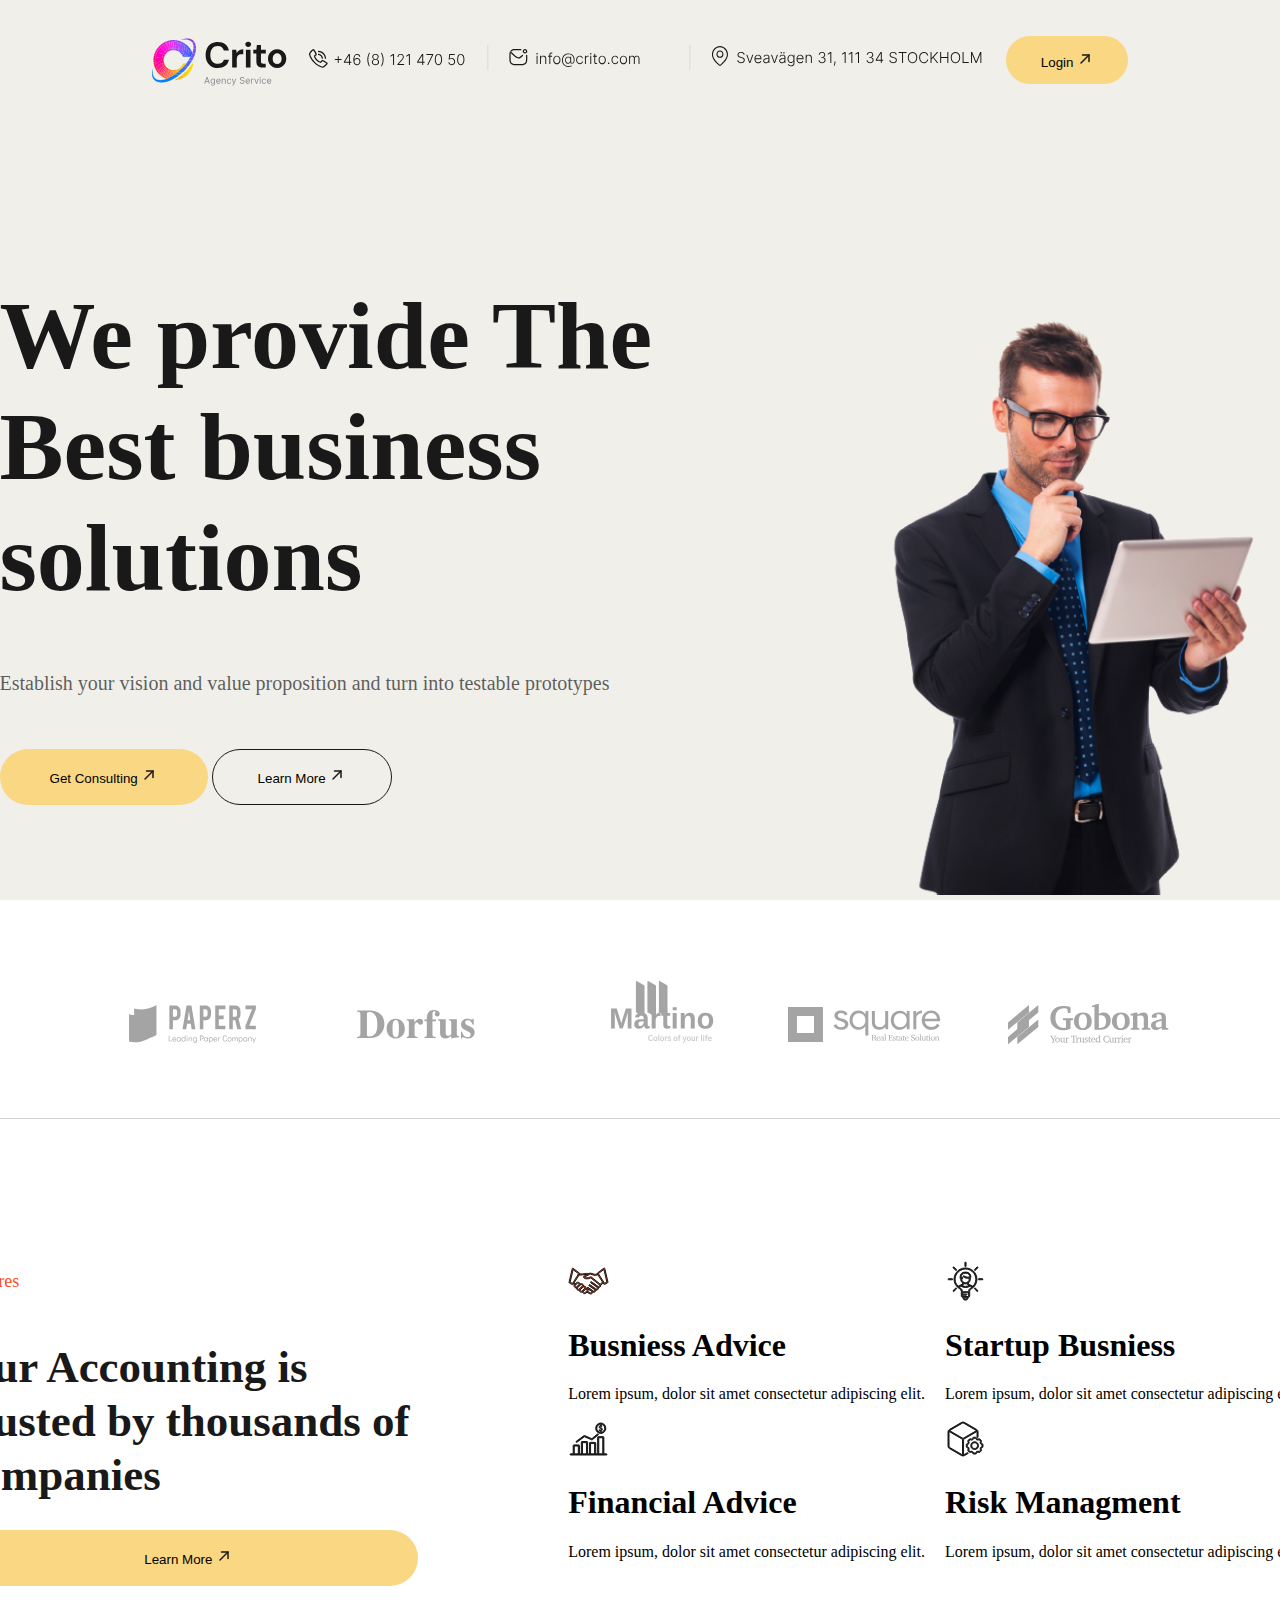
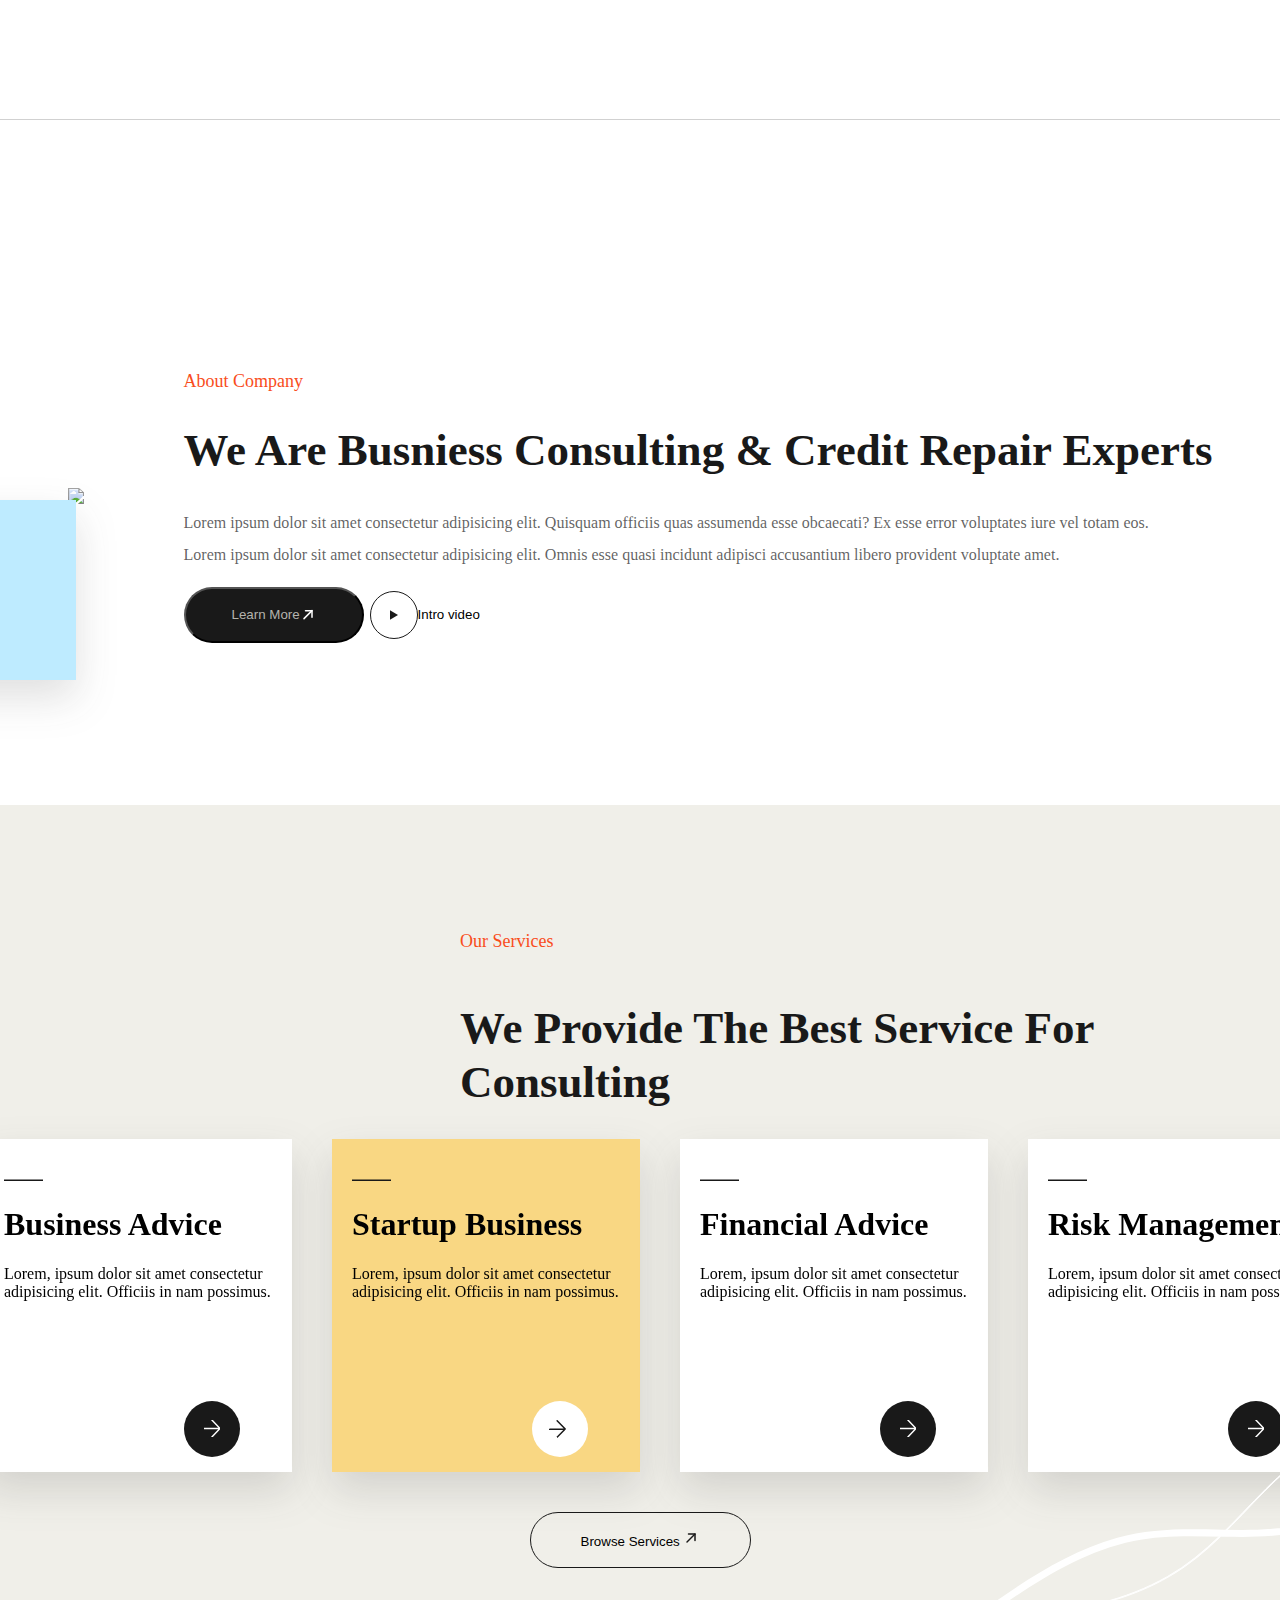
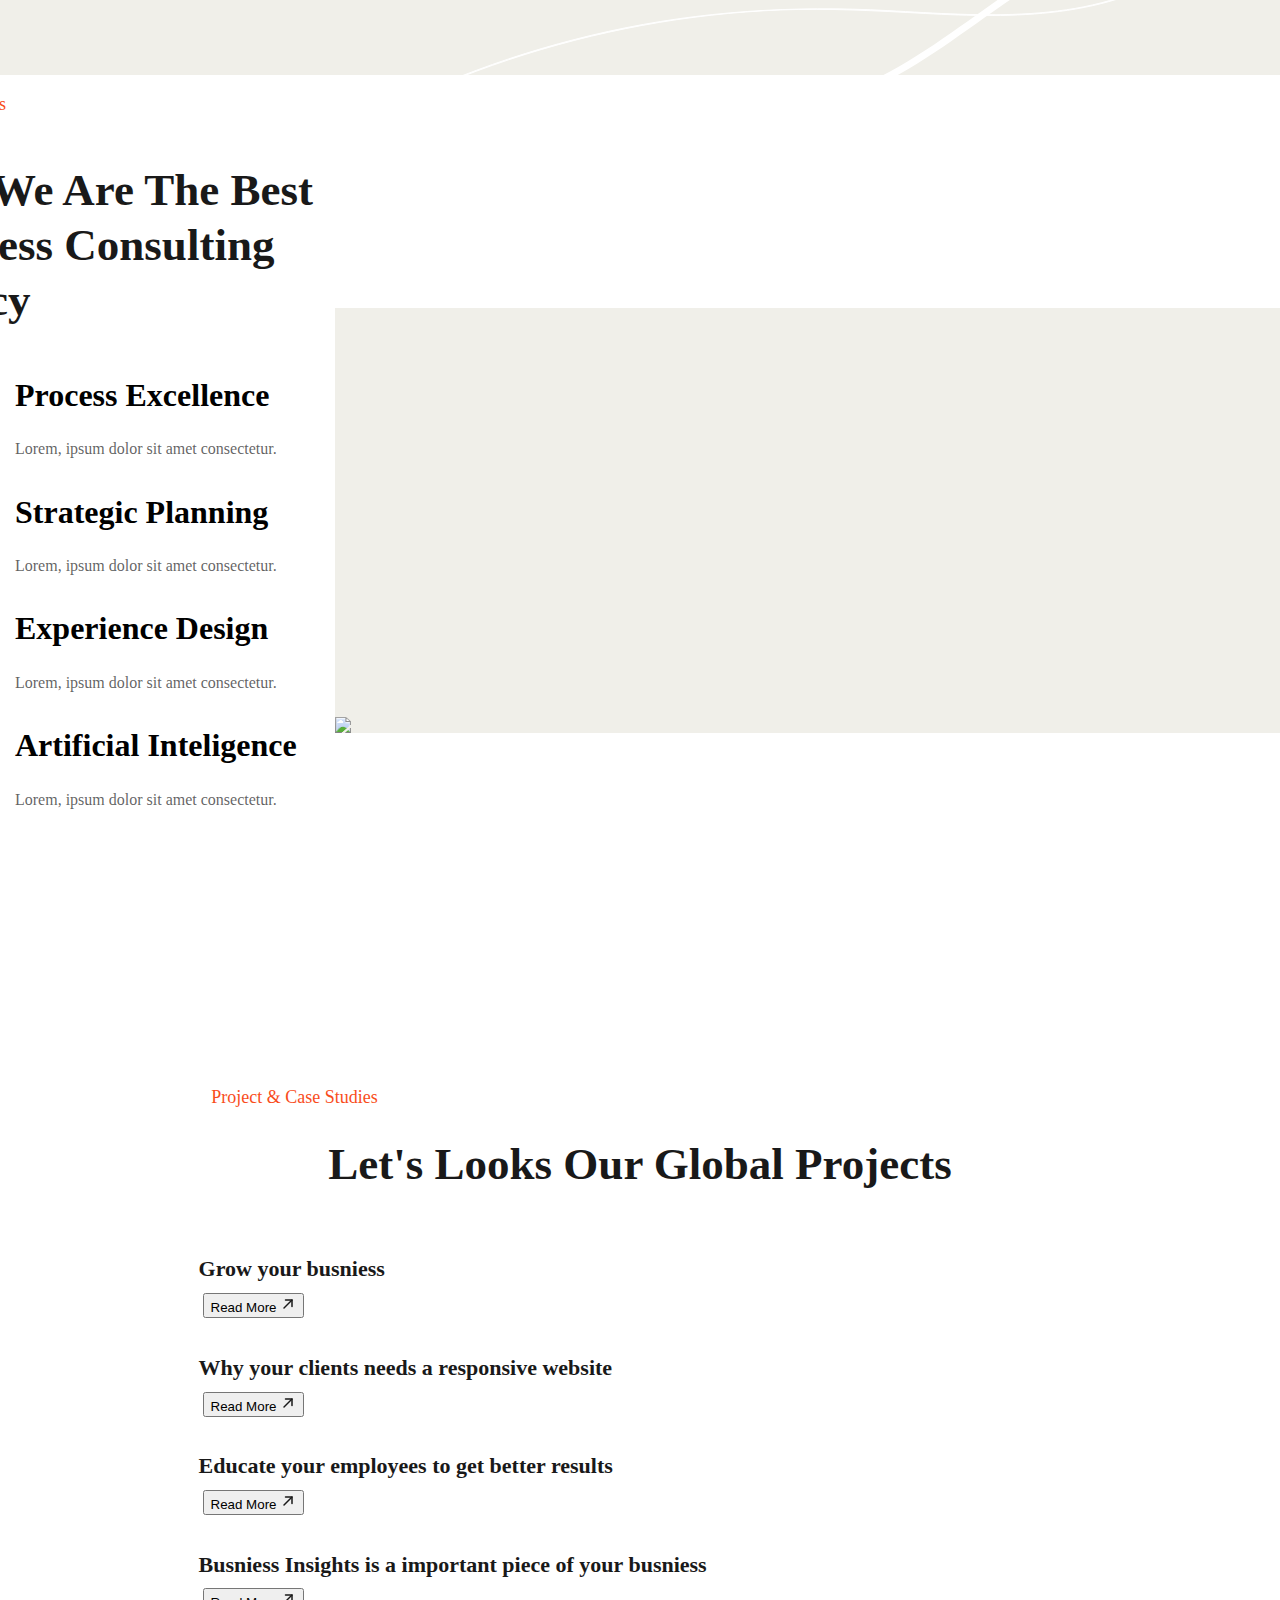
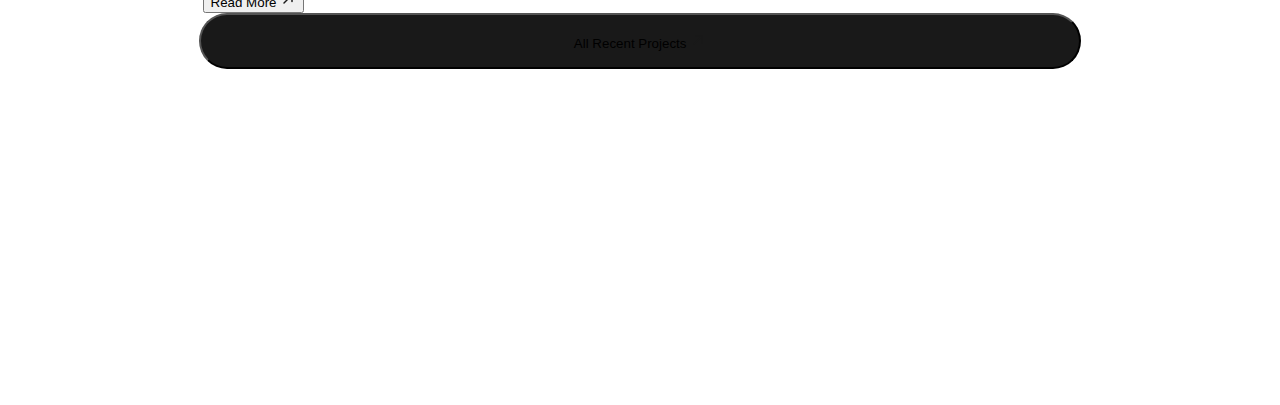
==== index.html @ 64a6938d "fixed the horrendus formation with Prettier" ====
<!DOCTYPE html>
<html lang="en">
  <head>
    <meta charset="UTF-8" />
    <meta name="viewport" content="width=device-width, initial-scale=1.0" />
    <link rel="stylesheet" href="styles.css" />
    <title>Home</title>
  </head>
  <body>
    <!-- This is section is the top of the page-->
    <div class="navbar">
      <img
        src="./assets/hero/LogoCrito.svg"
        alt="Crito logo"
        width="137"
        height="57"
      />
      <div class="contactInfo">
        <div class="contacts"><img src="assets/hero/Phone.svg" /></div>
        <div class="contacts"><img src="assets/hero/Email.svg" /></div>
        <div class="contacts"><img src="assets/hero/Location.svg" /></div>
      </div>
      <button class="loginButton">
        Login <img src="./assets/hero/ArrowUp Right.svg" />
      </button>
    </div>
    <div class="hero">
      <div class="heroContent">
        <div class="rightSide">
          <h1 class="heroSlogan">We provide The Best business solutions</h1>
          <p class="heroText">
            Establish your vision and value proposition and turn into testable
            prototypes
          </p>
          <div class="buttons">
            <button class="mainHeroButton">
              Get Consulting <img src="./assets/hero/ArrowUp Right.svg" />
            </button>
            <button class="secHeroButton">
              Learn More <img src="./assets/hero/ArrowUp Right.svg" />
            </button>
          </div>
        </div>
        <div class="heroImage">
          <img
            src="./assets/hero/Mantablet.svg"
            alt="Man reading a tablet"
            width="500"
            height="600"
          />
        </div>
      </div>
    </div>
    <div class="logos">
      <img src="./assets/logos/Paperz.svg" />
      <img src="./assets/logos/Dorfuslogo.svg" />
      <img src="./assets/logos/Martinologo.svg" />
      <img src="./assets/logos/squarelogo.svg" />
      <img src="./assets/logos/Gobonalogo.svg" />
    </div>

    <!-- Features -->

    <div class="features">
      <div class="featureLeft">
        <p class="featureSub">Features</p>
        <h1 class="featureTitle">
          Our Accounting is trusted by thousands of companies
        </h1>
        <button class="featureMainButton">
          Learn More <img src="./assets/hero/ArrowUp Right.svg" />
        </button>
      </div>
      <div class="featureRight">
        <div class="featureRightTop">
          <div class="feature">
            <img src="./assets/features/handshake.svg" />
            <h1 class="featuresTitle">Busniess Advice</h1>
            <p class="featuresSub">
              Lorem ipsum, dolor sit amet consectetur adipiscing elit.
            </p>
          </div>
          <div class="feature">
            <img src="./assets/features/idea.svg" />
            <h1 class="featuresTitle">Startup Busniess</h1>
            <p class="featuresSub">
              Lorem ipsum, dolor sit amet consectetur adipiscing elit.
            </p>
          </div>
        </div>
        <div class="featureRightBottom">
          <div class="feature">
            <img src="./assets/features/risingstock.svg" />
            <h1 class="featuresTitle">Financial Advice</h1>
            <p class="featuresSub">
              Lorem ipsum, dolor sit amet consectetur adipiscing elit.
            </p>
          </div>
          <div class="feature">
            <img src="./assets/features/boxgear.svg" />
            <h1 class="featuresTitle">Risk Managment</h1>
            <p class="featuresSub">
              Lorem ipsum, dolor sit amet consectetur adipiscing elit.
            </p>
          </div>
        </div>
      </div>
    </div>
    <div class="About">
      <div class="aboutLeft">
        <img class="ewElement" src="./assets/about/EWlementWhite.svg" />
        <img class="aboutImage" src="./assets/about/ceoImage.svg" />
        <div class="aboutImageText">
          <h1 class="aboutImageTitle">
            Samantha Brown,
            <p class="aboutImageFounder">Founder</p>
          </h1>
          <p class="aboutImageSub">
            "Lorem ipsum dolor sit amet consectetur adipisicing elit."
          </p>
        </div>
      </div>
      <div class="aboutRight">
        <div class="aboutRightTop">
          <p class="aboutSub">About Company</p>
          <h1 class="aboutTitle">
            We Are Busniess Consulting & Credit Repair Experts
          </h1>
          <p class="aboutText">
            Lorem ipsum dolor sit amet consectetur adipisicing elit. Quisquam
            officiis quas assumenda esse obcaecati? Ex esse error voluptates
            iure vel totam eos.
            <br />
            Lorem ipsum dolor sit amet consectetur adipisicing elit. Omnis esse
            quasi incidunt adipisci accusantium libero provident voluptate amet.
          </p>
        </div>
        <div class="aboutButtons">
          <button class="aboutPrimary">
            Learn More <img src="./assets/about/ArrowUpRightwhite.svg" />
          </button>
          <button class="aboutSec">
            <img src="./assets/about/Videoicon.svg" /> Intro video
          </button>
        </div>
      </div>
    </div>

    <div class="service">
      <div class="serviceText">
        <p class="serviceSubText">Our Services</p>
        <h1 class="serviceTitle">We Provide The Best Service For Consulting</h1>
      </div>
      <div class="serviceCards">
        <div class="servicesCardWhite">
          <img class="serviceCardLine" src="./assets/services/smallLine.svg" />
          <h1 class="serviceCardTitle">Business Advice</h1>
          <p class="serviceCardText">
            Lorem, ipsum dolor sit amet consectetur adipisicing elit. Officiis
            in nam possimus.
          </p>
          <button class="serviceCardButton">
            <img src="./assets/services/arrowCardWhite.svg" />
          </button>
        </div>
        <div class="servicesCardOrange">
          <img class="serviceCardLine" src="./assets/services/smallLine.svg" />
          <h1 class="serviceCardTitle">Startup Business</h1>
          <p class="serviceCardText">
            Lorem, ipsum dolor sit amet consectetur adipisicing elit. Officiis
            in nam possimus.
          </p>
          <button class="serviceCardButtonOrange">
            <img
              class="serviceCardArrow"
              src="./assets/services/arrowCard.svg"
            />
          </button>
        </div>
        <div class="servicesCardWhite">
          <img class="serviceCardLine" src="./assets/services/smallLine.svg" />
          <h1 class="serviceCardTitle">Financial Advice</h1>
          <p class="serviceCardText">
            Lorem, ipsum dolor sit amet consectetur adipisicing elit. Officiis
            in nam possimus.
          </p>
          <button class="serviceCardButton">
            <img src="./assets/services/arrowCardWhite.svg" />
          </button>
        </div>
        <div class="servicesCardWhite">
          <img class="serviceCardLine" src="./assets/services/smallLine.svg" />
          <h1 class="serviceCardTitle">Risk Management</h1>
          <p class="serviceCardText">
            Lorem, ipsum dolor sit amet consectetur adipisicing elit. Officiis
            in nam possimus.
          </p>
          <button class="serviceCardButton">
            <img src="./assets/services/arrowCardWhite.svg" />
          </button>
        </div>
      </div>
      <button class="serviceButton">
        Browse Services <img src="./assets/hero/ArrowUp Right.svg" />
      </button>
      <img
        class="elementServices"
        src="./assets/services/ElementServices.svg"
      />
    </div>

    <div class="Choose">
      <div class="chooseLeft">
        <div class="chooseText">
          <p class="chooseUsSub">Why Choose Us</p>
          <h1 class="chooseUsTitle">
            Why We Are The Best Busniess Consulting Agency
          </h1>
        </div>
        <div class="chooseReasons">
          <div class="reasons">
            <img src="./assets/chooseus/thumbsUp.svg" />
            <div class="reasonsText">
              <h1 class="reasonsTitle">Process Excellence</h1>
              <p class="reasonsSub">Lorem, ipsum dolor sit amet consectetur.</p>
            </div>
          </div>
          <div class="reasons">
            <img src="./assets/chooseus/pentagon.svg" />
            <div class="reasonsText">
              <h1 class="reasonsTitle">Strategic Planning</h1>
              <p class="reasonsSub">Lorem, ipsum dolor sit amet consectetur.</p>
            </div>
          </div>
          <div class="reasons">
            <img src="assets/chooseus/pen.svg" />
            <div class="reasonsText">
              <h1 class="reasonsTitle">Experience Design</h1>
              <p class="reasonsSub">Lorem, ipsum dolor sit amet consectetur.</p>
            </div>
          </div>
          <div class="reasons">
            <img src="./assets/chooseus/headAi.svg" />
            <div class="reasonsText">
              <h1 class="reasonsTitle">Artificial Inteligence</h1>
              <p class="reasonsSub">Lorem, ipsum dolor sit amet consectetur.</p>
            </div>
          </div>
        </div>
      </div>
      <div class="chooseRight">
        <img class="chooseImage" src="./assets/chooseus/chooseUSimage.svg" />
        <div class="behindImg"></div>
      </div>
    </div>
    <div class="Projects">
      <div class="projectsText">
        <p class="projectsSub">Project & Case Studies</p>
        <h1 class="projectsTitle">Let's Looks Our Global Projects</h1>
      </div>
      <div class="projectsCluster">
        <div class="Project">
          <img src="" />
          <h1 class="projectName">Grow your busniess</h1>
          <img src="" class="projectLine" />
          <button class="projectsButton">
            Read More <img src="./assets/hero/ArrowUp Right.svg" />
          </button>
        </div>
        <div class="Project">
          <img src="" />
          <h1 class="projectName">
            Why your clients needs a responsive website
          </h1>
          <img src="" class="projectLine" />
          <button class="projectsButton">
            Read More <img src="./assets/hero/ArrowUp Right.svg" />
          </button>
        </div>
        <div class="Project">
          <img src="" />
          <h1 class="projectName">
            Educate your employees to get better results
          </h1>
          <img src="" class="projectLine" />
          <button class="projectsButton">
            Read More <img src="./assets/hero/ArrowUp Right.svg" />
          </button>
        </div>
        <div class="Project">
          <img src="" />
          <h1 class="projectName">
            Busniess Insights is a important piece of your busniess
          </h1>
          <img src="" class="projectLine" />
          <button class="projectsButton">
            Read More <img src="./assets/hero/ArrowUp Right.svg" />
          </button>
        </div>
      </div>
      <button class="projectButton">
        All Recent Projects <img src="./assets/hero/ArrowUp Right.svg" />
      </button>
    </div>
  </body>
</html>
---- styles.css ----
body {
  margin: 0%;
  display: flex;
  flex-direction: column;
  justify-content: center;
  align-items: center;
}

.h1 {
  color: #191919;
}
.navbar {
  display: flex;
  width: 100%;
  height: 120px;
  background-color: #f0efe9;
  justify-content: center;
  align-items: center;
}

.contactInfo {
  display: flex;
  flex-direction: row;
}
.contacts {
  padding-left: 20px;
}

.hero {
  width: 100%;
  height: 780px;
  background-color: #f0efe9;
  display: flex;
  flex-direction: row;
  justify-content: center;
}

.heroContent {
  display: flex;
  flex-direction: row;
  justify-content: center;
}

.rightSide {
  display: flex;
  flex-direction: column;
  justify-content: center;
  padding-left: 50px;
}

.heroSlogan {
  width: 831px;
  height: 308px;
  font-family: "DM Sans";
  font-size: 96px;
  font-weight: bold;
  font-style: normal;
  text-align: left;
  color: #191919;
}

.heroText {
  width: 698px;
  height: 57px;
  font-family: "Inter";
  font-size: 20px;
  font-weight: normal;
  font-style: normal;
  text-align: left;
  color: rgba(25, 25, 25, 0.7);
}

.heroImage {
  margin-top: 175px;
}

.logos {
  display: flex;
  flex-direction: row;
  justify-content: center;
  width: 100%;
  height: 88px;
  margin-top: 80px;
}

.loginButton {
  width: 122px;
  height: 48px;
  border-color: transparent;
  border-radius: 40px;
  background: #f9d783;
}

.loginButton:hover {
  background-color: #ebc259;
  cursor: pointer;
}

.mainHeroButton {
  width: 208px;
  height: 56px;
  border-color: transparent;
  border-radius: 40px;
  background: #f9d783;
}

.mainHeroButton:hover {
  background-color: #d7b45b;
  cursor: pointer;
}

.secHeroButton {
  width: 180px;
  height: 56px;
  border-color: #191919;
  border-width: 1px;
  border-style: solid;
  border-radius: 40px;
  background: #f0efe9;
}

.secHeroButton:hover {
  background-color: #b4b3ad;
  cursor: pointer;
}

.features {
  display: flex;
  flex-direction: row;
  justify-content: center;
  width: 1520px;
  height: 600px;
  border-color: rgba(25, 25, 25, 0.2);
  border-width: 1.2000000476837158px;
  border-style: solid;
  border-radius: 2px;
  background: #ffffff;
  margin-top: 50px;
}

.feature {
  margin-right: 20px;
}

.featureSub {
  width: 90px;
  height: 21px;
  font-family: "Inter";
  font-size: 18px;
  font-weight: 500;
  line-height: 22px;
  font-style: normal;
  text-align: left;
  color: #f94d1c;
}

.featureTitle {
  width: 460px;
  height: 160px;
  font-family: "DM Sans";
  font-size: 45px;
  font-weight: bold;
  line-height: 54px;
  font-style: normal;
  text-align: left;
  color: #191919;
}

.featureMainButton {
  width: 460px;
  height: 56px;
  border-radius: 40px;
  border-color: transparent;
  background: #f9d783;
}

.featureMainButton:hover {
  background-color: #d7b45b;
  cursor: pointer;
}

.featureLeft {
  display: flex;
  flex-direction: column;
  justify-content: center;
}

.featureRight {
  display: flex;
  flex-direction: column;
  margin-left: 150px;
  justify-content: center;
}
.featureRightTop {
  display: flex;
  flex-direction: row;
}
.featureRightBottom {
  display: flex;
  flex-direction: row;
}

.About {
  display: flex;
  flex-direction: row;
  justify-content: center;
  align-items: center;
  margin-top: 70px;
  width: 1320px;
  height: 615px;
}

.aboutLeft {
  position: relative;
}

.ewElement {
  position: absolute;
  top: 7%;
  right: 60%;
}

.aboutImageText {
  display: flex;
  position: absolute;
  top: 60%;
  right: 45%;
  flex-direction: column;
  justify-content: center;
  align-items: center;
  position: absolute;
  width: 368px;
  height: 180px;
  filter: drop-shadow(0px 18px 20px rgba(44, 44, 44, 0.15));
  background: #beebff;
}

.aboutImageTitle {
  display: flex;
  flex-direction: row;
  align-items: center;
  width: 247px;
  height: 23px;
  font-family: "DM Sans";
  font-size: 20px;
  font-weight: bold;
  line-height: 30px;
  font-style: normal;
  text-align: left;
  color: #191919;
}

.aboutImageFounder {
  color: #f94d1c;
  margin-left: 10px;
  font-size: 16px;
}

.aboutImageSub {
  display: flex;
  justify-content: center;
  width: 327px;
  height: 47px;
  font-family: "Inter";
  font-size: 16px;
  font-weight: 500;
  line-height: 26px;
  font-style: italic;
  text-align: left;
  color: #191919;
}

.aboutRight {
  display: flex;
  flex-direction: column;
  margin-left: 100px;
}

.aboutSub {
  font-family: "Inter";
  font-size: 18px;
  font-weight: 500;
  line-height: 22px;
  font-style: normal;
  text-align: left;
  color: #f94d1c;
}

.aboutTitle {
  font-family: "DM Sans";
  font-size: 45px;
  font-weight: bold;
  line-height: 54px;
  font-style: normal;
  text-align: left;
  color: #191919;
}

.aboutText {
  font-family: "Inter";
  font-size: 16px;
  font-weight: normal;
  line-height: 32px;
  font-style: normal;
  text-align: left;
  color: rgba(25, 25, 25, 0.7);
}

.aboutButtons {
  display: flex;
  flex-direction: row;
  align-items: center;
}

.aboutPrimary {
  display: flex;
  flex-direction: row;
  align-items: center;
  justify-content: center;
  width: 180px;
  height: 56px;
  border-radius: 40px;
  background: #191919;
  color: #b4b3ad;
}

.aboutPrimary:hover {
  background-color: #232320;
  cursor: pointer;
}

.aboutSec {
  display: flex;
  align-items: center;
  width: 149px;
  height: 48px;
  background-color: transparent;
  border: transparent;
}

.aboutSec:hover {
  cursor: pointer;
}

.service {
  display: flex;
  flex-direction: column;
  align-items: center;
  justify-content: center;
  width: 100%;
  height: 870px;
  background: #f0efe9;
}

.serviceSubText {
  margin-left: 300px;
  font-family: "Inter";
  font-size: 18px;
  font-weight: 500;
  line-height: 22px;
  font-style: normal;
  text-align: left;
  color: #f94d1c;
}

.serviceTitle {
  display: flex;
  justify-self: center;
  margin-left: 300px;
  justify-content: flex-start;
  font-family: "DM Sans";
  font-size: 45px;
  font-weight: bold;
  line-height: 54px;
  font-style: normal;
  text-align: left;
  color: #191919;
}

.serviceText {
  display: flex;
  flex-direction: column;
  width: 75%;
}

.serviceCards {
  display: flex;
  flex-direction: row;
  justify-content: center;
  align-items: center;
}
.servicesCardWhite {
  width: 308px;
  height: 333px;
  background: #ffffff;
  margin-left: 40px;
  filter: drop-shadow(0px 18px 20px rgba(44, 44, 44, 0.15));
}

.servicesCardOrange {
  width: 308px;
  height: 333px;
  background: #f9d783;
  margin-left: 40px;
  filter: drop-shadow(0px 18px 20px rgba(44, 44, 44, 0.15));
}
.serviceCardLine {
  margin-top: 40px;
  margin-left: 20px;
}
.serviceCardTitle {
  margin-left: 20px;
}
.serviceCardText {
  margin-left: 20px;
}

.serviceCardButton {
  display: flex;
  align-items: center;
  justify-content: center;
  align-self: flex-end;
  margin-top: 100px;
  margin-left: 200px;
  width: 56px;
  height: 56px;
  border-color: transparent;
  border-radius: 40px;
  background: #191919;
}
.serviceCardButtonOrange {
  display: flex;
  align-items: center;
  justify-content: center;
  margin-top: 100px;
  margin-left: 200px;
  width: 56px;
  height: 56px;
  border-color: transparent;
  border-radius: 40px;
  background: #ffffff;
}
.serviceButton {
  width: 221px;
  height: 56px;
  border-color: #191919;
  border-width: 1px;
  border-style: solid;
  border-radius: 40px;
  margin-top: 40px;
  background: #f0efe9;
}

.serviceButton:hover {
  background-color: #b4b3ad;
  cursor: pointer;
}

.elementServices {
  position: absolute;
  display: flex;
  margin-top: 660px;
  align-self: flex-end;
}
.serviceCardArrow {
  transform: rotate(30deg);
}

.Choose {
  display: flex;
  flex-direction: row;
  flex-grow: 1;
  justify-content: center;
}
.chooseLeft {
  display: flex;
  flex-grow: 1;
  flex-direction: column;
  align-items: flex-end;
}
.chooseText {
  display: flex;
  flex-direction: column;
  width: auto;
}
.chooseUsSub {
  width: 143px;
  height: 22px;

  font-family: "Inter";
  font-size: 18px;
  font-weight: 500;
  line-height: 22px;
  font-style: normal;
  text-align: left;
  color: #f94d1c;
}
.chooseUsTitle {
  width: 447px;
  height: 162px;
  font-family: "DM Sans";
  font-size: 45px;
  font-weight: bold;
  line-height: 55px;
  font-style: normal;
  text-align: left;
  color: #191919;
}
.chooseReasons {
  width: 420px;
  height: 377.8px;
}
.reasons {
  display: flex;
}
.reasonsText {
  margin-left: 40px;
}
.reasonsTilte {
  width: 336px;
  height: 30px;
  font-family: "DM Sans";
  font-size: 22px;
  font-weight: bold;
  line-height: 33px;
  font-style: normal;
  text-align: left;
  color: #191919;
}
.reasonsSub {
  width: 336px;
  height: 21px;
  font-family: "Inter";
  font-size: 16px;
  font-weight: normal;
  line-height: 28px;
  font-style: normal;
  text-align: left;
  color: rgba(25, 25, 25, 0.7);
}

.chooseRight {
  display: flex;
  flex-grow: 1;
  align-items: flex-end;
}

.chooseImage {
  position: absolute;
}

.behindImg {
  width: 1057px;
  height: 425px;
  background: #f0efe9;
}

.Projects{
  display: flex;
  flex-direction: column;
  height: 1271.6px;
  justify-content: center;
}

.projectsText{


}

.projectsSub{
  width: 192px;
height: 21px;


font-family: "Inter";
font-size: 18px;
font-weight: 500;
line-height: 22px;
font-style: normal;
text-align: center;
color: #f94d1c;

}

.projectsTitle{
  width: 882.9px;
height: 52px;


font-family: "DM Sans";
font-size: 45px;
font-weight: bold;
line-height: 55px;
font-style: normal;
text-align: center;
color: #191919;

}

.projectsCluster{
  

}
.Project{

}

.projectName{
  width: 645px;
height: 26px;


font-family: "DM Sans";
font-size: 22px;
font-weight: bold;
line-height: 33px;
font-style: normal;
text-align: left;
color: #191919;

}

.projectLine{

}
.projectsButton{

}

.projectButton{
height: 56px;
border-radius: 40px;
background: #191919
}
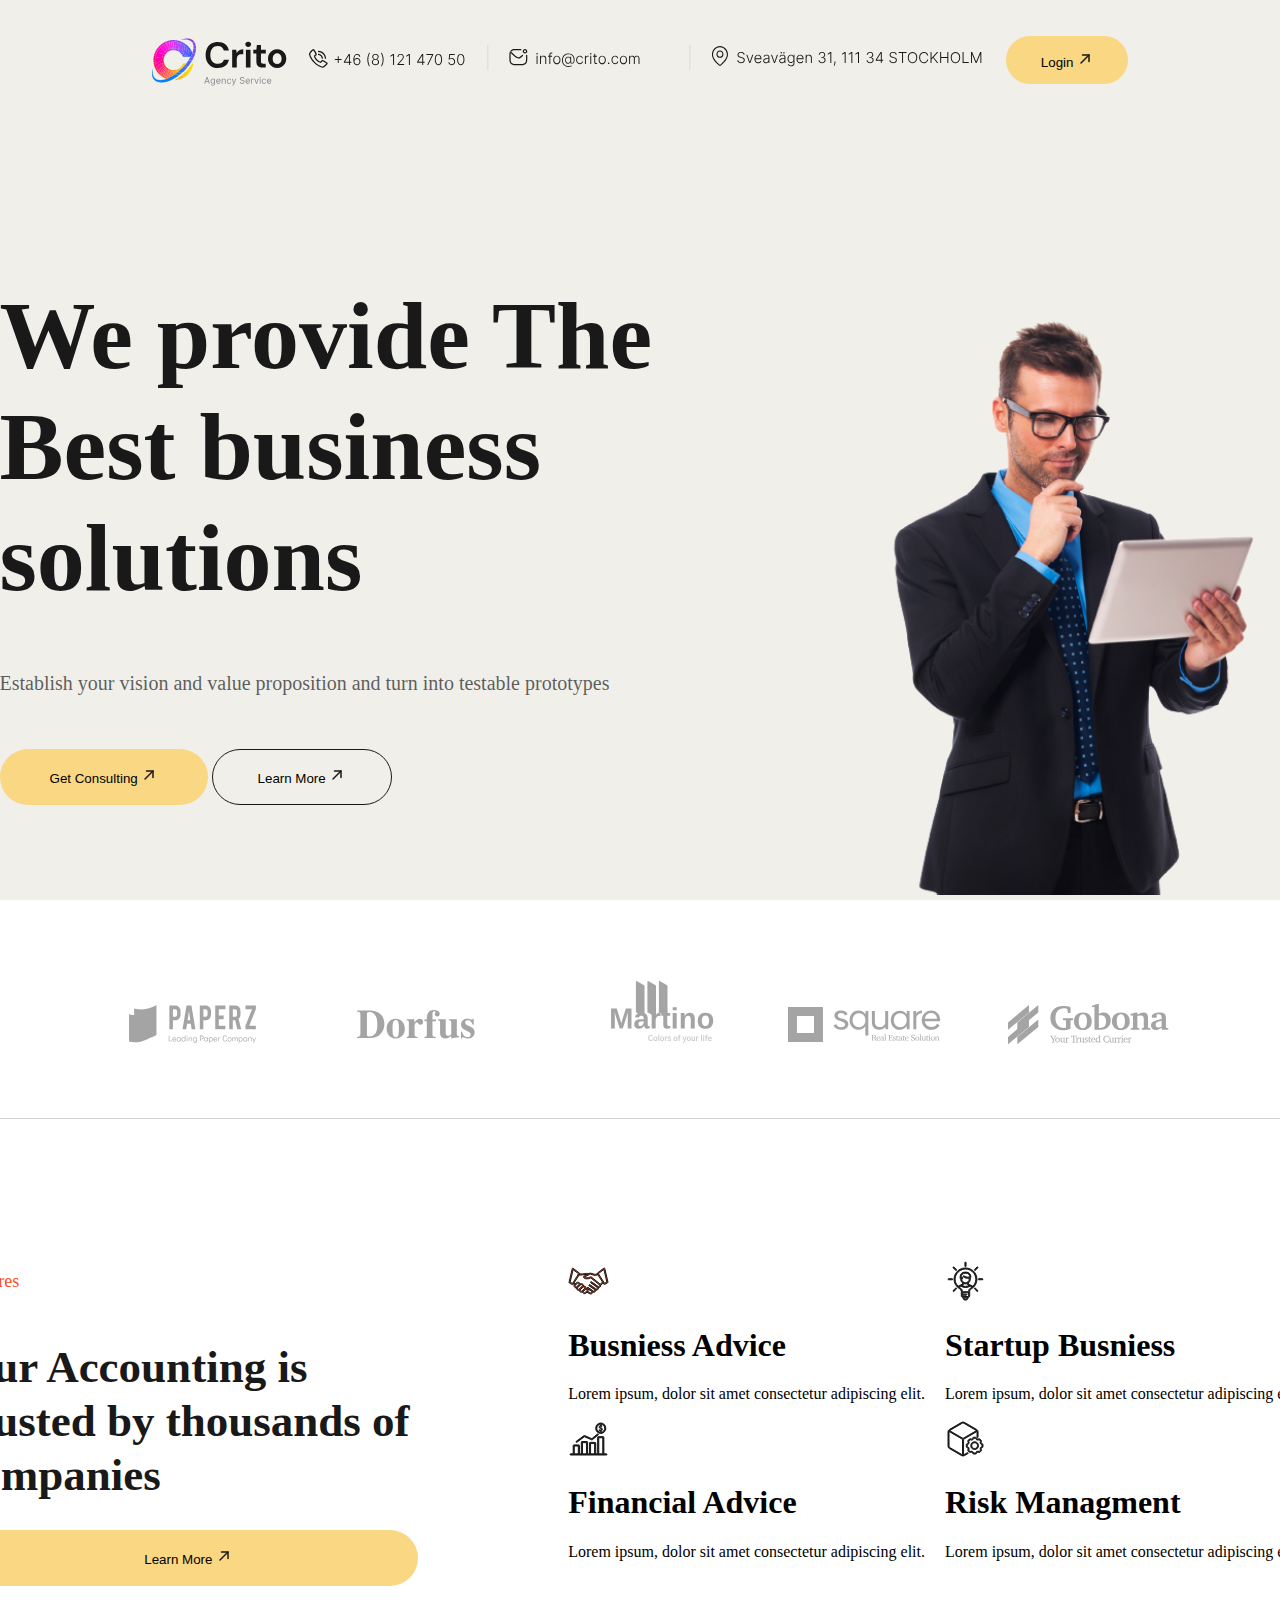
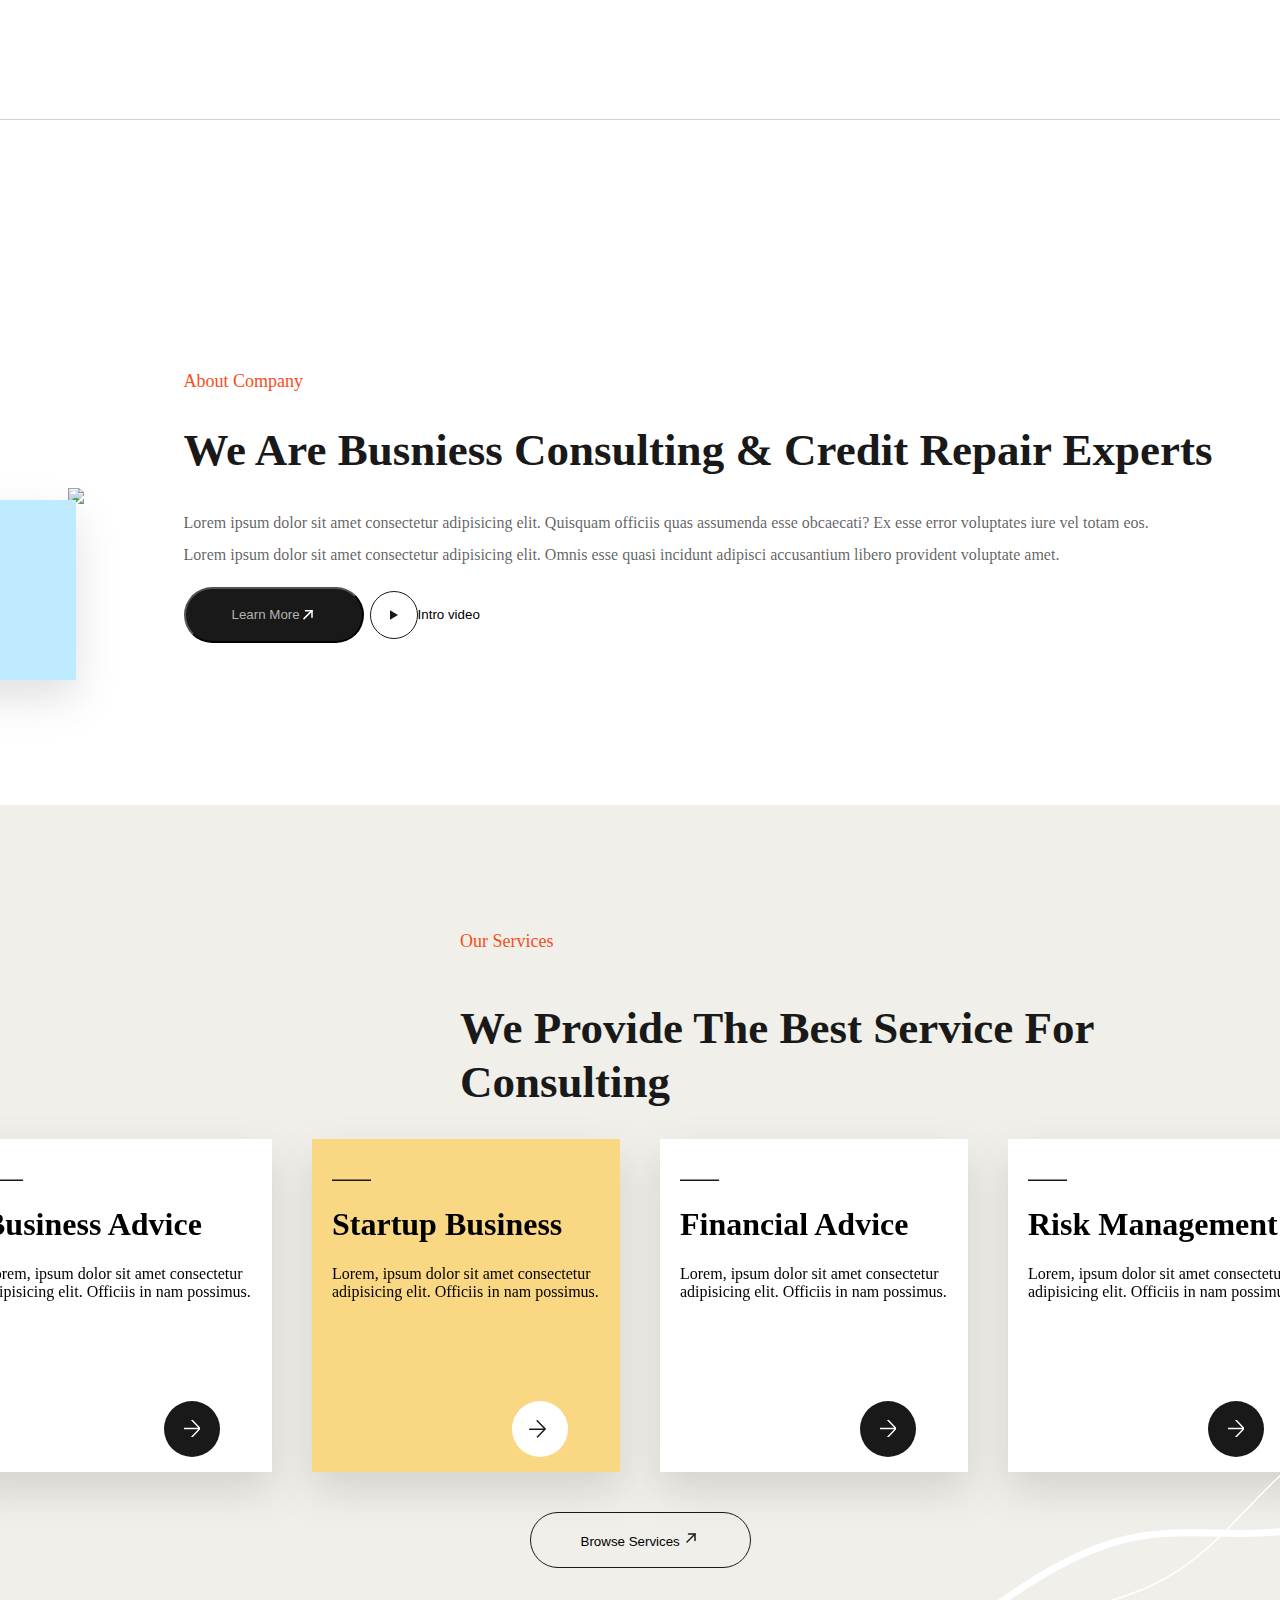
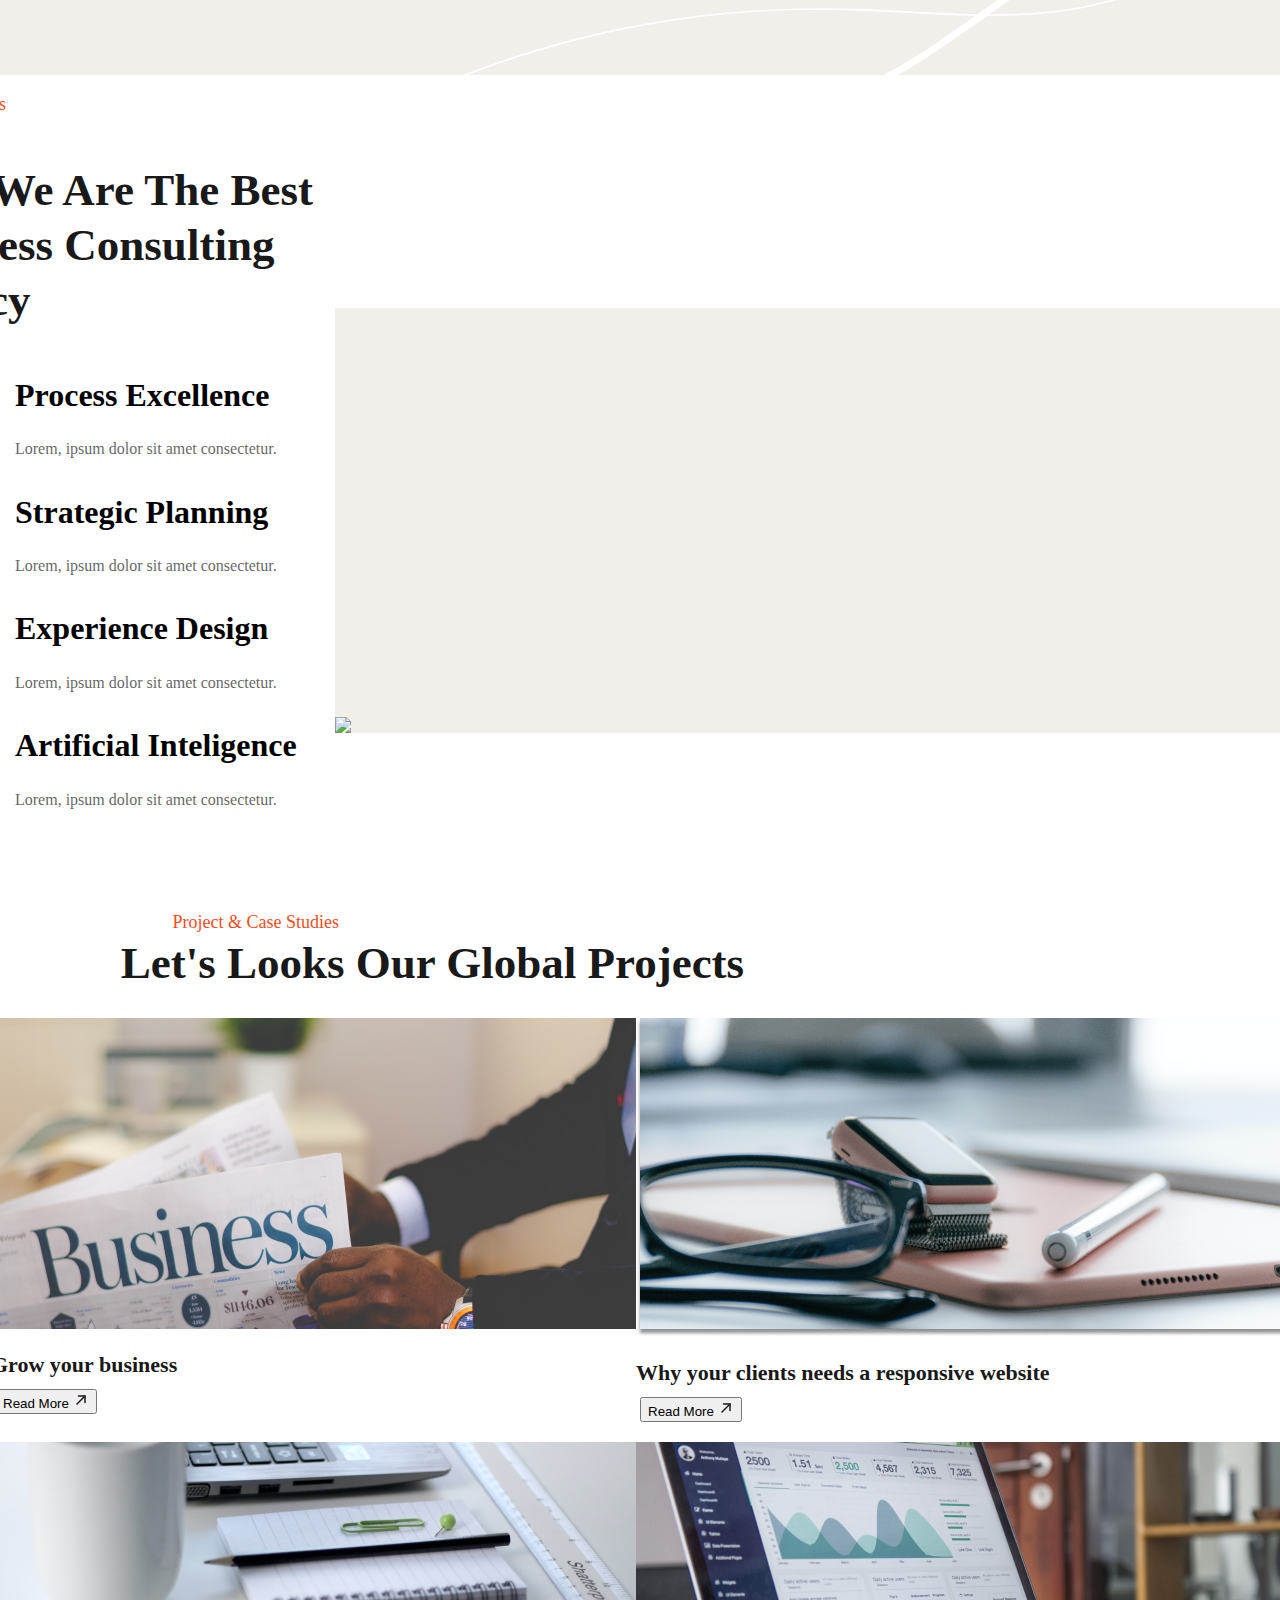
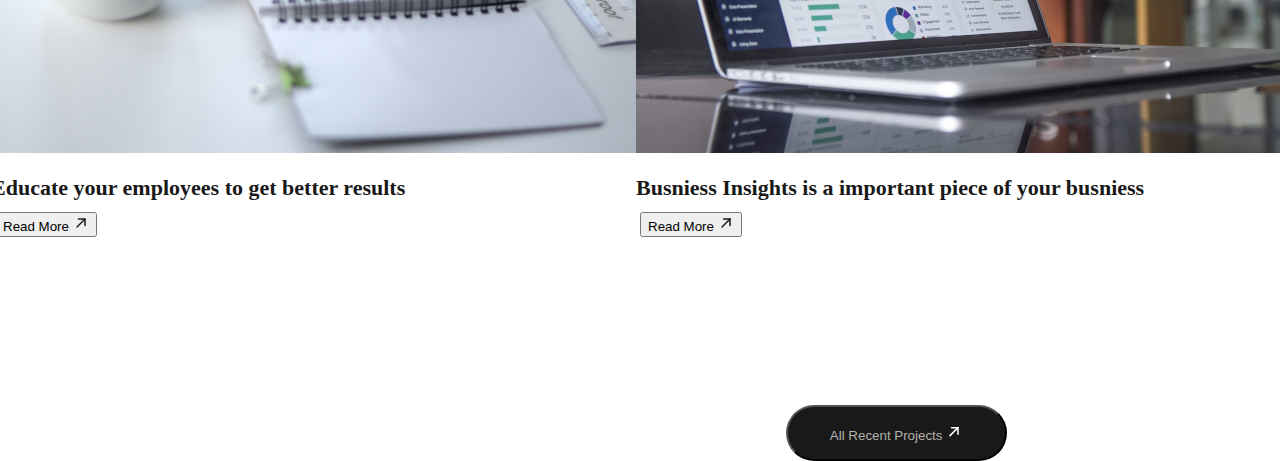
==== commit 2a4265ec: "changed from flex to grid" ====
--- a/index.html
+++ b/index.html
@@ -253,53 +253,57 @@
         <div class="behindImg"></div>
       </div>
     </div>
+
+
+
+    </div>
     <div class="Projects">
       <div class="projectsText">
         <p class="projectsSub">Project & Case Studies</p>
         <h1 class="projectsTitle">Let's Looks Our Global Projects</h1>
       </div>
       <div class="projectsCluster">
-        <div class="Project">
-          <img src="" />
-          <h1 class="projectName">Grow your busniess</h1>
-          <img src="" class="projectLine" />
-          <button class="projectsButton">
-            Read More <img src="./assets/hero/ArrowUp Right.svg" />
-          </button>
-        </div>
-        <div class="Project">
-          <img src="" />
-          <h1 class="projectName">
-            Why your clients needs a responsive website
-          </h1>
-          <img src="" class="projectLine" />
-          <button class="projectsButton">
-            Read More <img src="./assets/hero/ArrowUp Right.svg" />
-          </button>
-        </div>
-        <div class="Project">
-          <img src="" />
-          <h1 class="projectName">
-            Educate your employees to get better results
-          </h1>
-          <img src="" class="projectLine" />
-          <button class="projectsButton">
-            Read More <img src="./assets/hero/ArrowUp Right.svg" />
-          </button>
-        </div>
-        <div class="Project">
-          <img src="" />
-          <h1 class="projectName">
-            Busniess Insights is a important piece of your busniess
-          </h1>
-          <img src="" class="projectLine" />
-          <button class="projectsButton">
-            Read More <img src="./assets/hero/ArrowUp Right.svg" />
-          </button>
+        <div class="Parent">
+          <div class="div1"><img src="./assets/projects/busniess.png" />
+            <h1 class="projectName">Grow your business</h1>
+            <img src="" class="projectLine" />
+            <button class="projectsButton">
+              Read More <img src="./assets/hero/ArrowUp Right.svg" />
+            </button>
+          </div>
+          <div class="div2"><img src="./assets/projects/books.png" />
+            <h1 class="projectName">
+              Why your clients needs a responsive website
+            </h1>
+            <img src="" class="projectLine" />
+            <button class="projectsButton">
+              Read More <img src="./assets/hero/ArrowUp Right.svg" />
+            </button>        
+          </div>
+          <div class="div3">  <img src="./assets/projects/notes.png" />
+            <h1 class="projectName">
+              Educate your employees to get better results
+            </h1>
+            <img src="" class="projectLine" />
+            <button class="projectsButton">
+              Read More <img src="./assets/hero/ArrowUp Right.svg" />
+            </button>        
+          </div>
+          <div class="div4">  
+            <img src="./assets/projects/stats.png" />
+            <h1 class="projectName">
+              Busniess Insights is a important piece of your busniess
+            </h1>
+            <img src="" class="projectLine" />
+            <button class="projectsButton">
+              Read More <img src="./assets/hero/ArrowUp Right.svg" />
+            </button>      
+          </div>
+          </div>
         </div>
       </div>
       <button class="projectButton">
-        All Recent Projects <img src="./assets/hero/ArrowUp Right.svg" />
+        All Recent Projects <img src="./assets/about/ArrowUpRightwhite.svg" />
       </button>
     </div>
   </body>
--- a/styles.css
+++ b/styles.css
@@ -388,12 +388,12 @@
   flex-direction: row;
   justify-content: center;
   align-items: center;
+  gap: 40px;
 }
 .servicesCardWhite {
   width: 308px;
   height: 333px;
   background: #ffffff;
-  margin-left: 40px;
   filter: drop-shadow(0px 18px 20px rgba(44, 44, 44, 0.15));
 }
 
@@ -401,7 +401,6 @@
   width: 308px;
   height: 333px;
   background: #f9d783;
-  margin-left: 40px;
   filter: drop-shadow(0px 18px 20px rgba(44, 44, 44, 0.15));
 }
 .serviceCardLine {
@@ -555,86 +554,96 @@
   background: #f0efe9;
 }
 
-.Projects{
+.Projects {
   display: flex;
   flex-direction: column;
   height: 1271.6px;
   justify-content: center;
 }
 
-.projectsText{
-
-
-}
-
-.projectsSub{
+.projectsText {
+  display: flex;
+  flex-direction: column;
+}
+
+.projectsSub {
   width: 192px;
-height: 21px;
-
-
-font-family: "Inter";
-font-size: 18px;
-font-weight: 500;
-line-height: 22px;
-font-style: normal;
-text-align: center;
-color: #f94d1c;
-
-}
-
-.projectsTitle{
+  height: 21px;
+  margin-left: 13%;
+  margin-bottom: -2%;
+  font-family: "Inter";
+  font-size: 18px;
+  font-weight: 500;
+  line-height: 22px;
+  font-style: normal;
+  text-align: center;
+  color: #f94d1c;
+}
+
+.projectsTitle {
   width: 882.9px;
-height: 52px;
-
-
-font-family: "DM Sans";
-font-size: 45px;
-font-weight: bold;
-line-height: 55px;
-font-style: normal;
-text-align: center;
-color: #191919;
-
-}
-
-.projectsCluster{
-  
-
-}
-.Project{
-
-}
-
-.projectName{
+  height: 52px;
+  font-family: "DM Sans";
+  font-size: 45px;
+  font-weight: bold;
+  line-height: 55px;
+  font-style: normal;
+  text-align: center;
+  color: #191919;
+}
+
+.projectsCluster {
+}
+
+.projectTop {
+  display: flex;
+}
+.projectBottom {
+  display: flex;
+}
+.projectName {
   width: 645px;
-height: 26px;
-
-
-font-family: "DM Sans";
-font-size: 22px;
-font-weight: bold;
-line-height: 33px;
-font-style: normal;
-text-align: left;
-color: #191919;
-
-}
-
-.projectLine{
-
-}
-.projectsButton{
-
-}
-
-.projectButton{
-height: 56px;
-border-radius: 40px;
-background: #191919
-}
-
-
-
-
-
-
+  height: 26px;
+  font-family: "DM Sans";
+  font-size: 22px;
+  font-weight: bold;
+  line-height: 33px;
+  font-style: normal;
+  text-align: left;
+  color: #191919;
+}
+
+.projectLine {
+}
+.projectsButton {
+}
+
+.projectButton {
+  margin-left: 40%;
+  width: 221px;
+  height: 56px;
+  border-radius: 40px;
+  background: #191919;
+  color: #b4b3ad;
+}
+
+.Parent {
+  display: grid;
+  grid-template-columns: repeat(2, 1fr);
+  grid-template-rows: repeat(2, 1fr);
+  grid-column-gap: 0px;
+  grid-row-gap: 20px;
+}
+
+.div1 {
+  grid-area: 1 / 1 / 2 / 2;
+}
+.div2 {
+  grid-area: 1 / 2 / 2 / 3;
+}
+.div3 {
+  grid-area: 2 / 1 / 3 / 2;
+}
+.div4 {
+  grid-area: 2 / 2 / 3 / 3;
+}
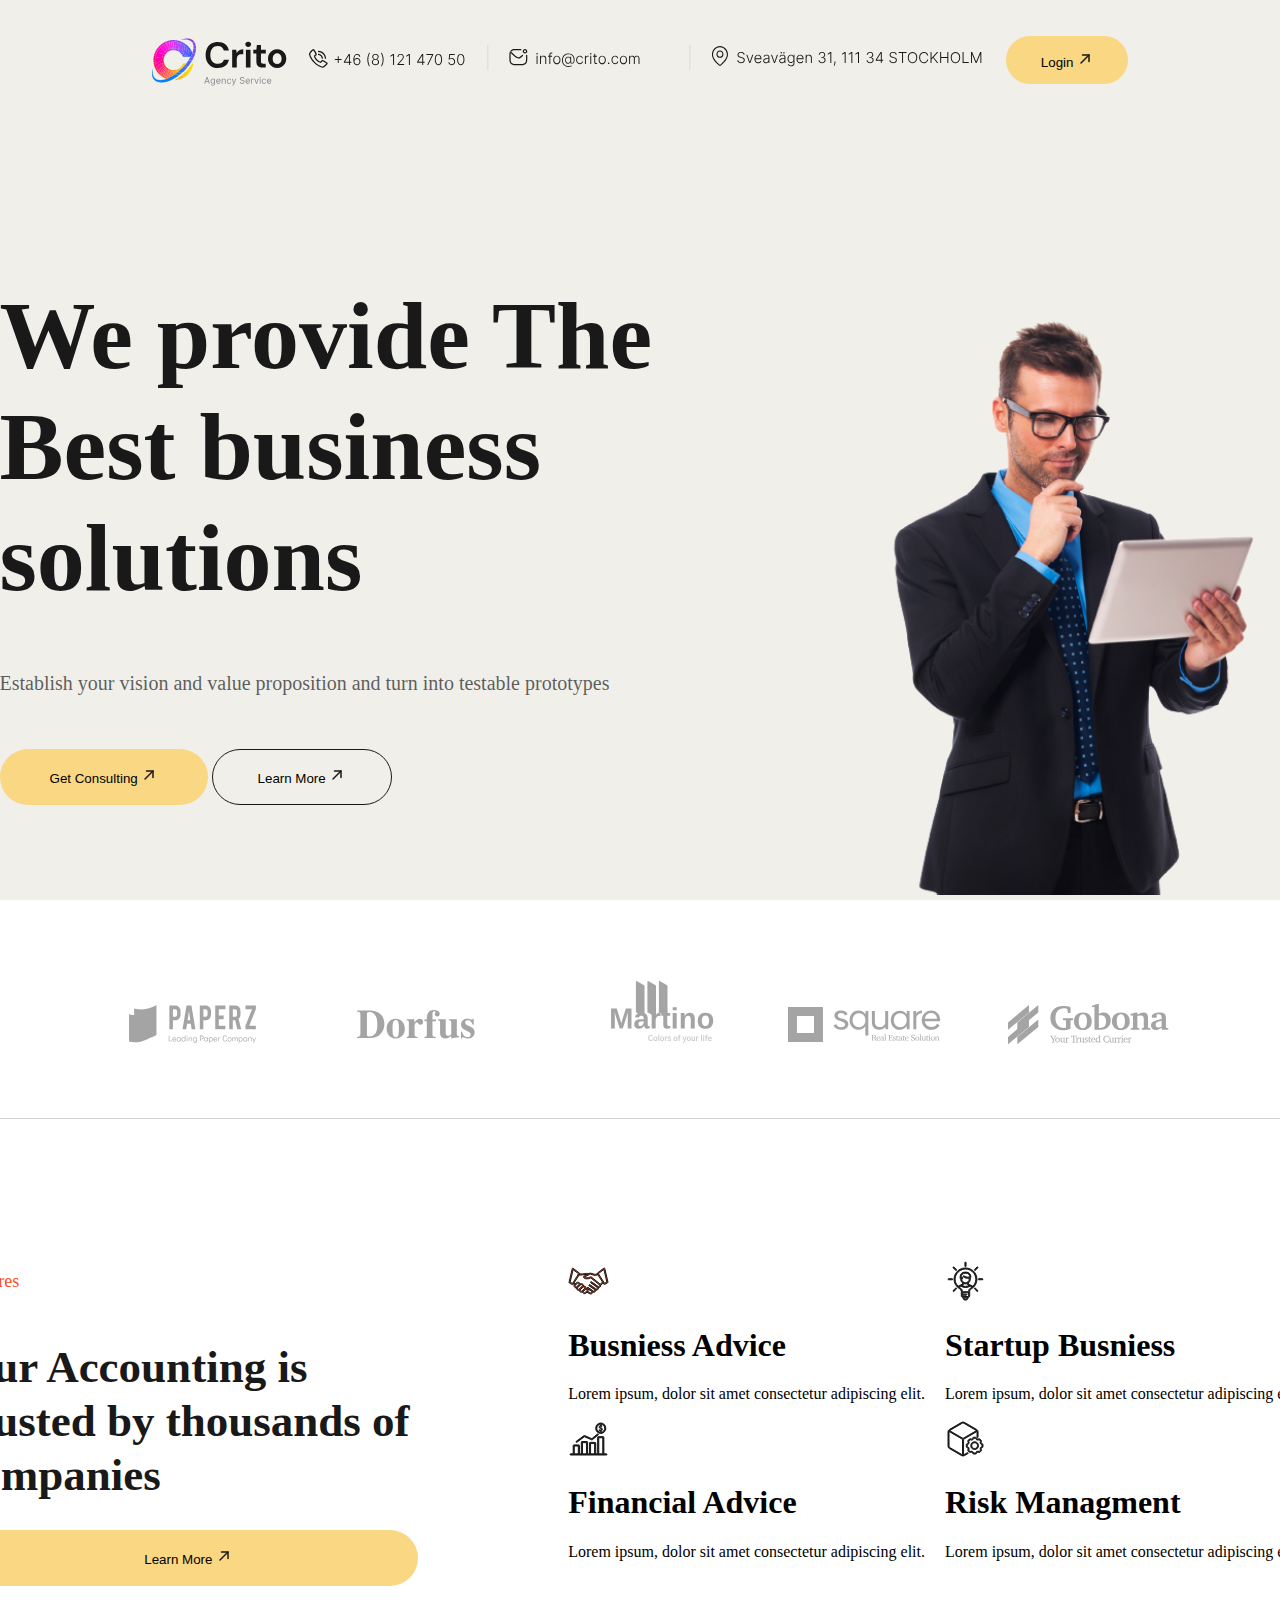
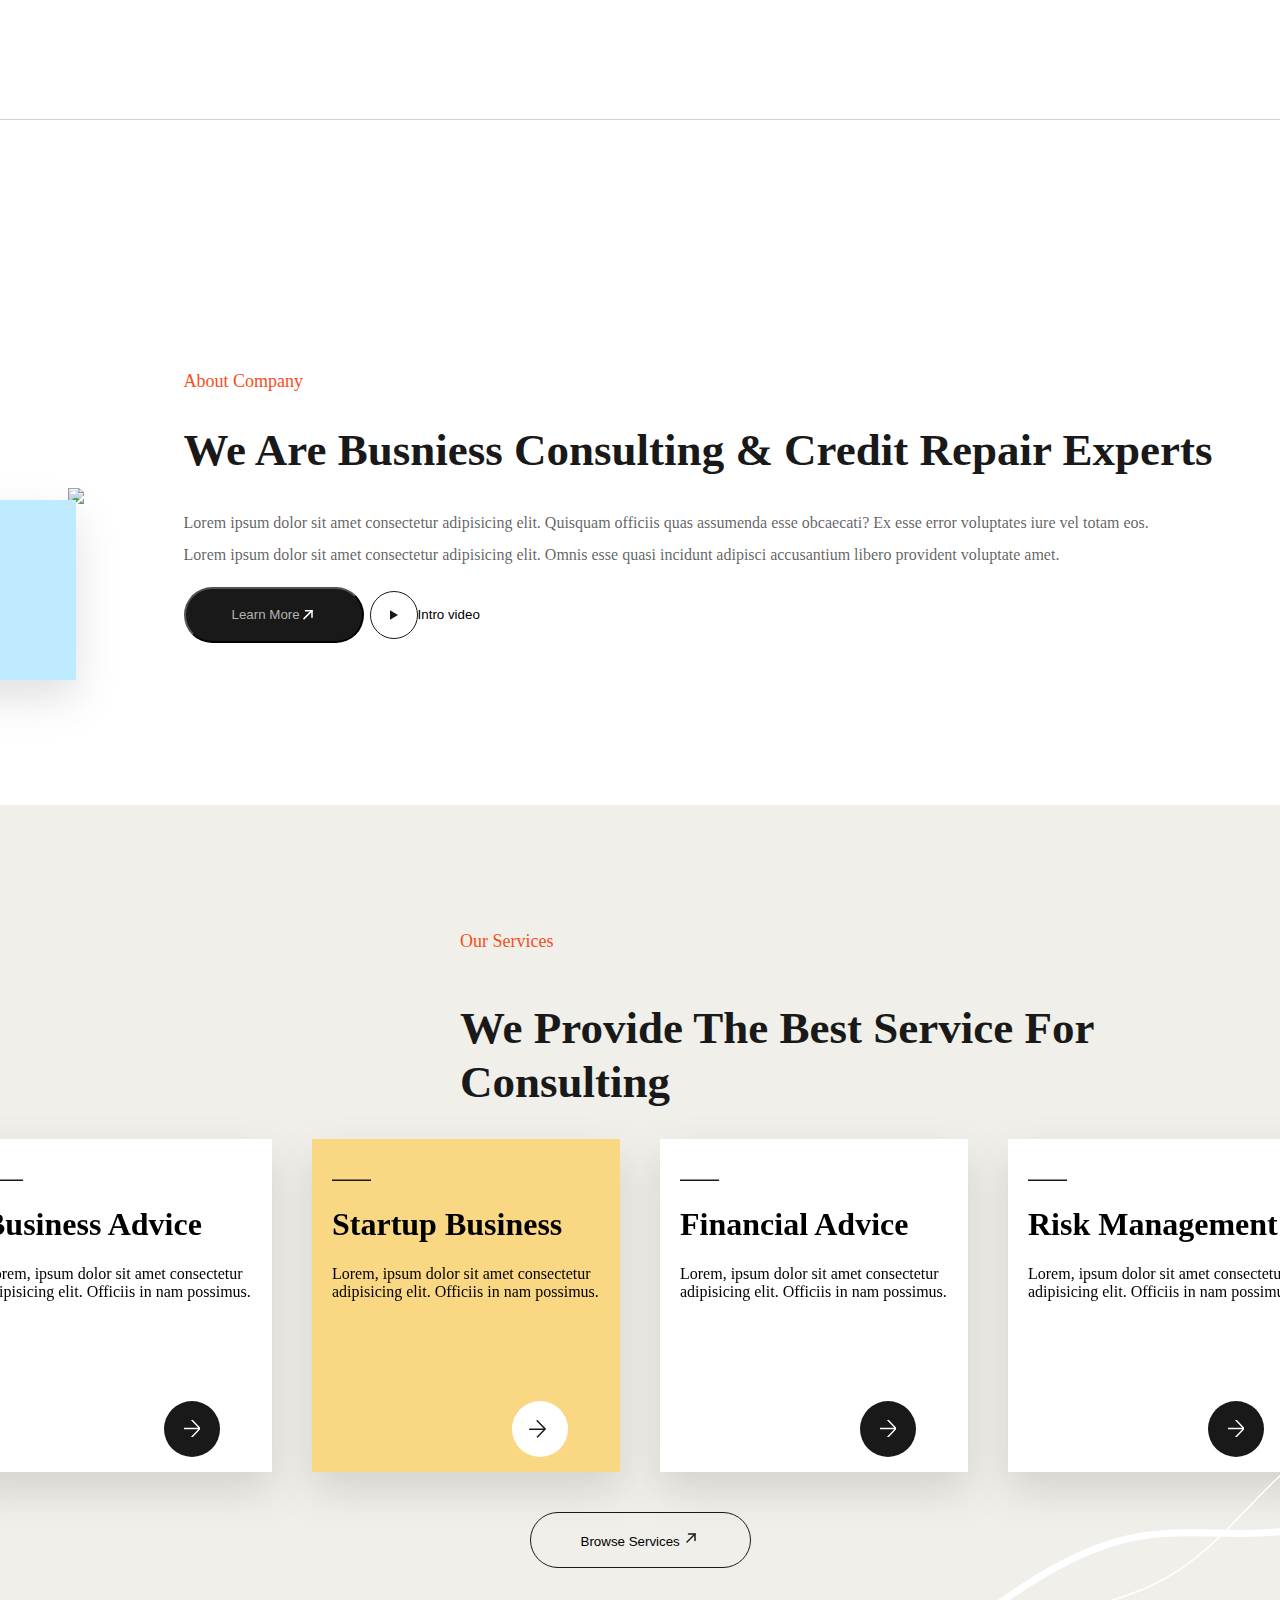
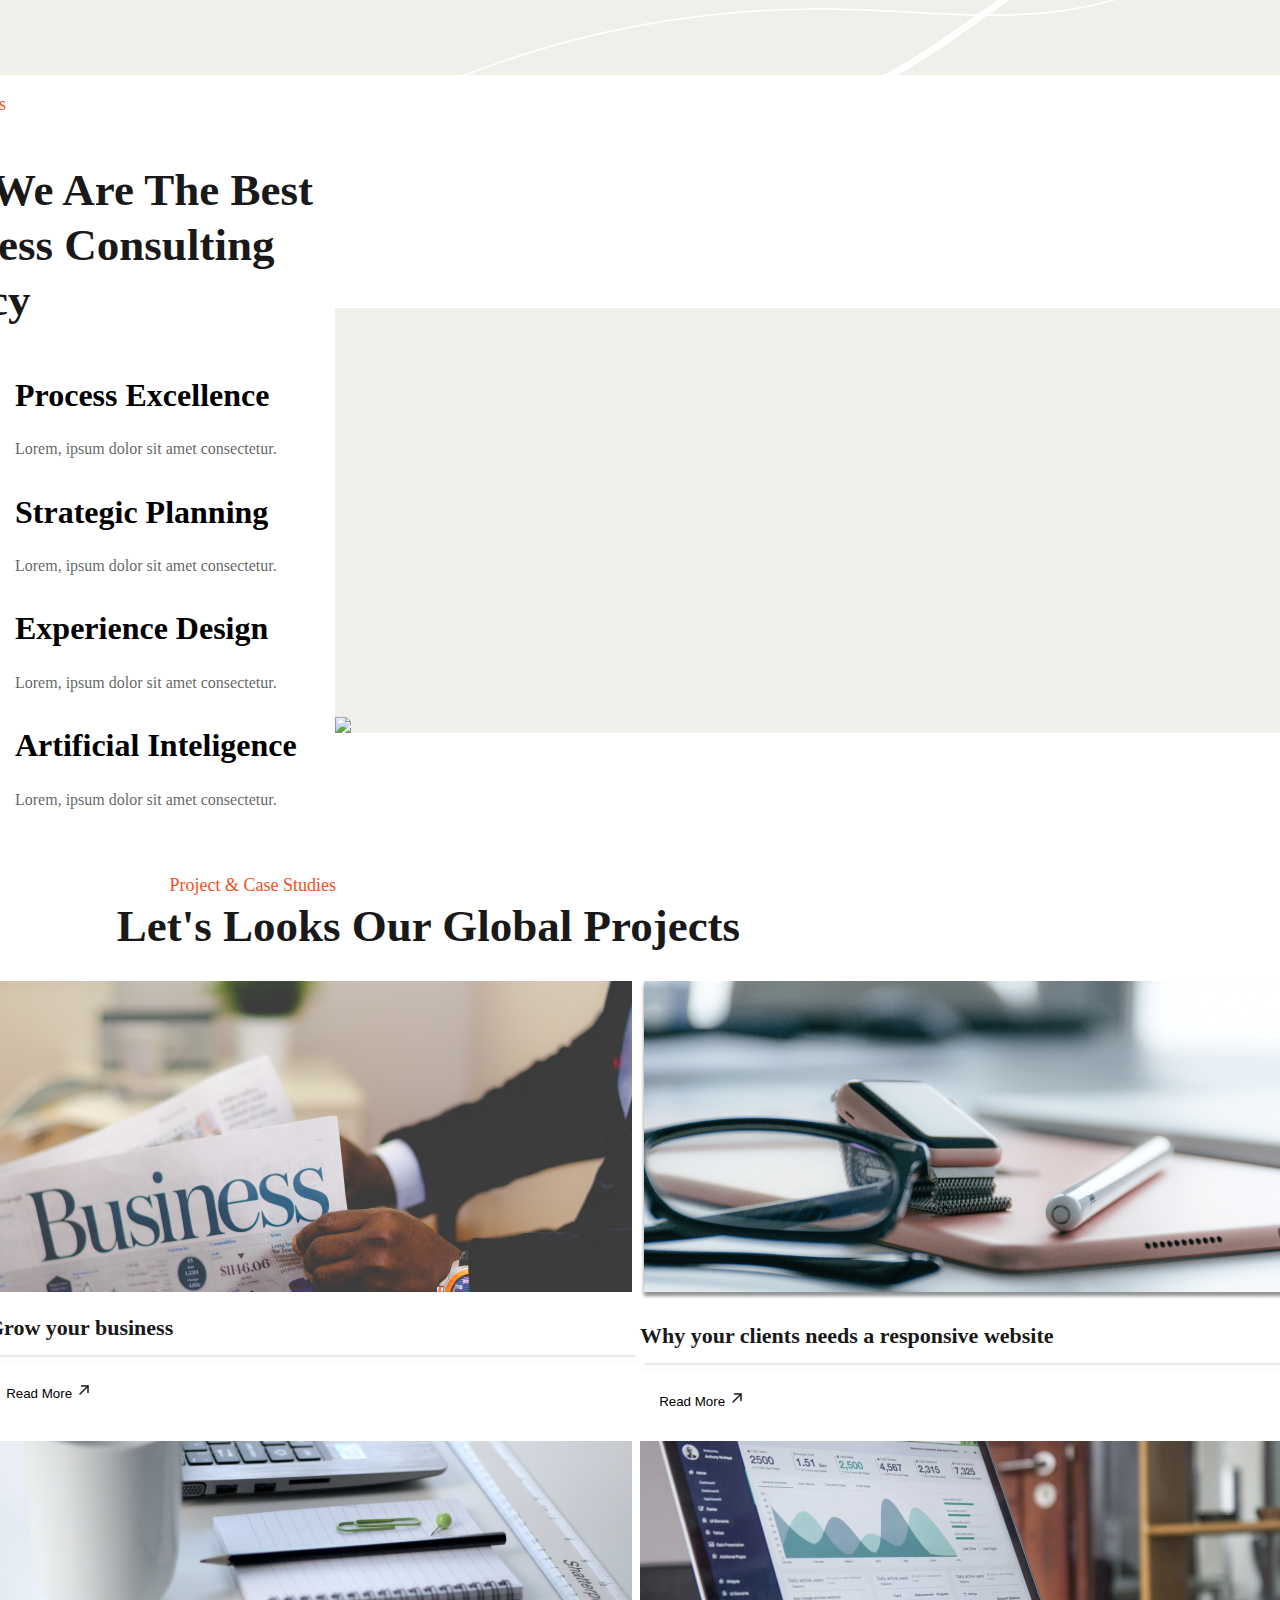
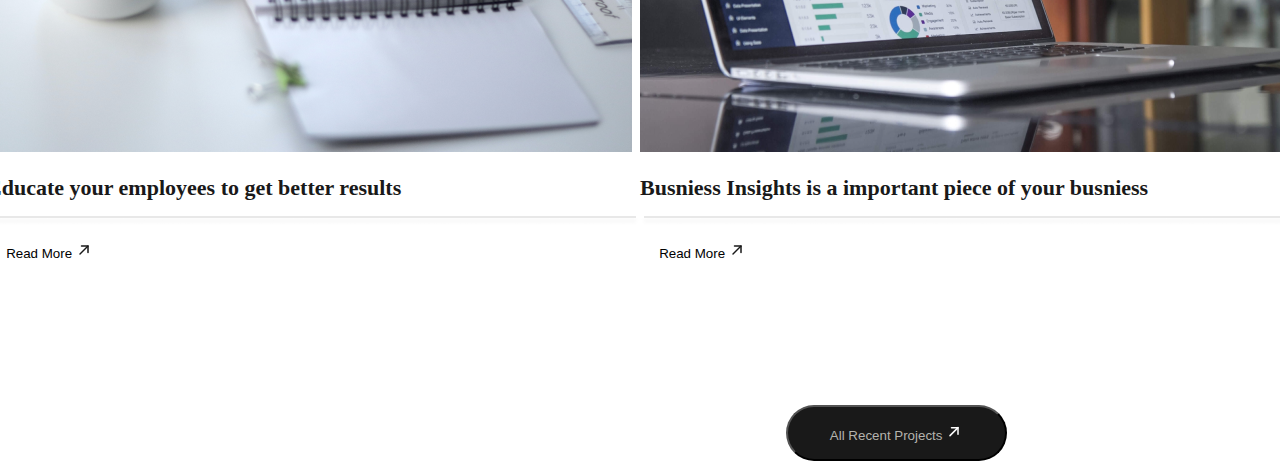
==== commit 6c1de738: "small fixes to the css" ====
--- a/index.html
+++ b/index.html
@@ -263,11 +263,11 @@
         <h1 class="projectsTitle">Let's Looks Our Global Projects</h1>
       </div>
       <div class="projectsCluster">
-        <div class="Parent">
+        <div class="Project">
           <div class="div1"><img src="./assets/projects/busniess.png" />
             <h1 class="projectName">Grow your business</h1>
-            <img src="" class="projectLine" />
-            <button class="projectsButton">
+            <img src="./assets/projects/LineProjects.png" class="projectLine">          
+              <button class="projectsButton">
               Read More <img src="./assets/hero/ArrowUp Right.svg" />
             </button>
           </div>
@@ -275,8 +275,8 @@
             <h1 class="projectName">
               Why your clients needs a responsive website
             </h1>
-            <img src="" class="projectLine" />
-            <button class="projectsButton">
+            <img src="./assets/projects/LineProjects.png" class="projectLine">  
+                      <button class="projectsButton">
               Read More <img src="./assets/hero/ArrowUp Right.svg" />
             </button>        
           </div>
@@ -284,7 +284,7 @@
             <h1 class="projectName">
               Educate your employees to get better results
             </h1>
-            <img src="" class="projectLine" />
+            <img src="./assets/projects/LineProjects.png" class="projectLine">
             <button class="projectsButton">
               Read More <img src="./assets/hero/ArrowUp Right.svg" />
             </button>        
@@ -294,7 +294,7 @@
             <h1 class="projectName">
               Busniess Insights is a important piece of your busniess
             </h1>
-            <img src="" class="projectLine" />
+            <img src="./assets/projects/LineProjects.png" class="projectLine" />
             <button class="projectsButton">
               Read More <img src="./assets/hero/ArrowUp Right.svg" />
             </button>      
--- a/styles.css
+++ b/styles.css
@@ -595,12 +595,6 @@
 .projectsCluster {
 }
 
-.projectTop {
-  display: flex;
-}
-.projectBottom {
-  display: flex;
-}
 .projectName {
   width: 645px;
   height: 26px;
@@ -616,6 +610,13 @@
 .projectLine {
 }
 .projectsButton {
+  width: 124px;
+  height: 44px;
+
+  border-radius: 40px;
+  border-color: transparent;
+
+  background: #ffffff;
 }
 
 .projectButton {
@@ -627,7 +628,7 @@
   color: #b4b3ad;
 }
 
-.Parent {
+.Project {
   display: grid;
   grid-template-columns: repeat(2, 1fr);
   grid-template-rows: repeat(2, 1fr);
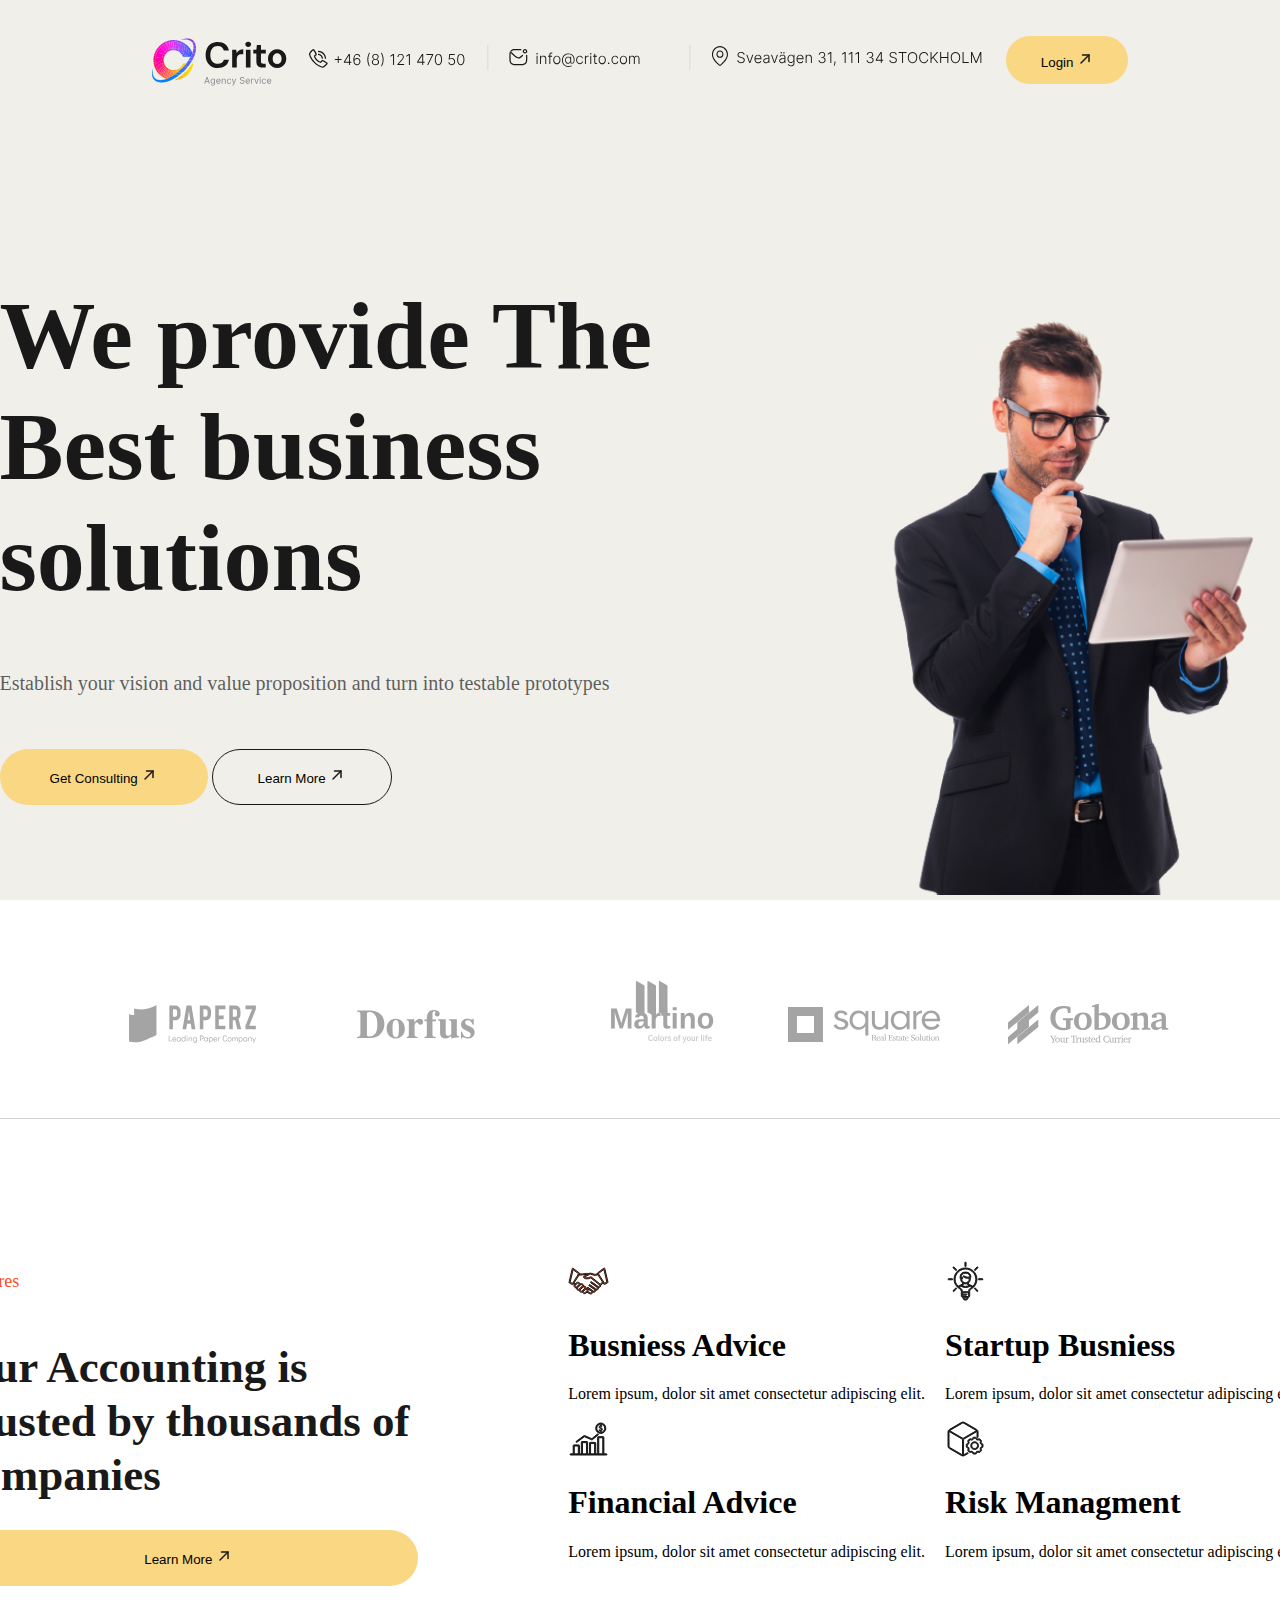
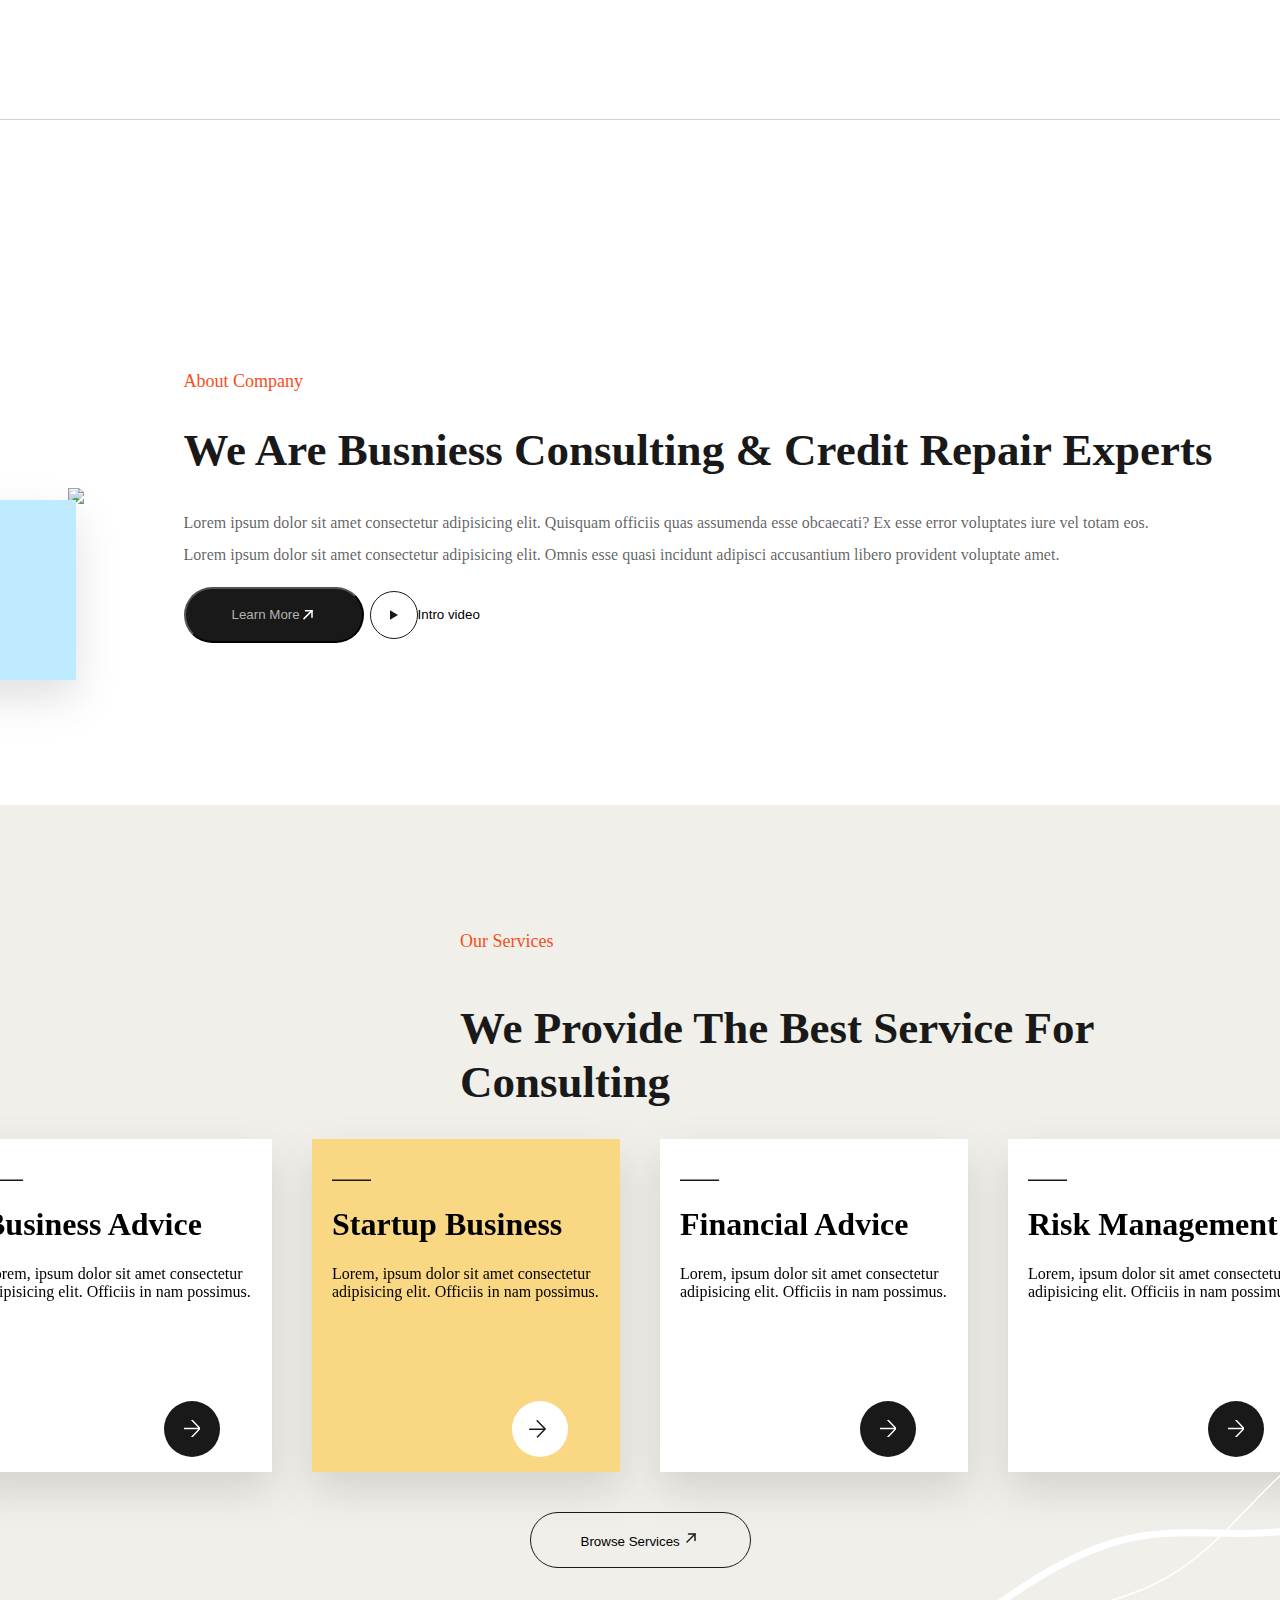
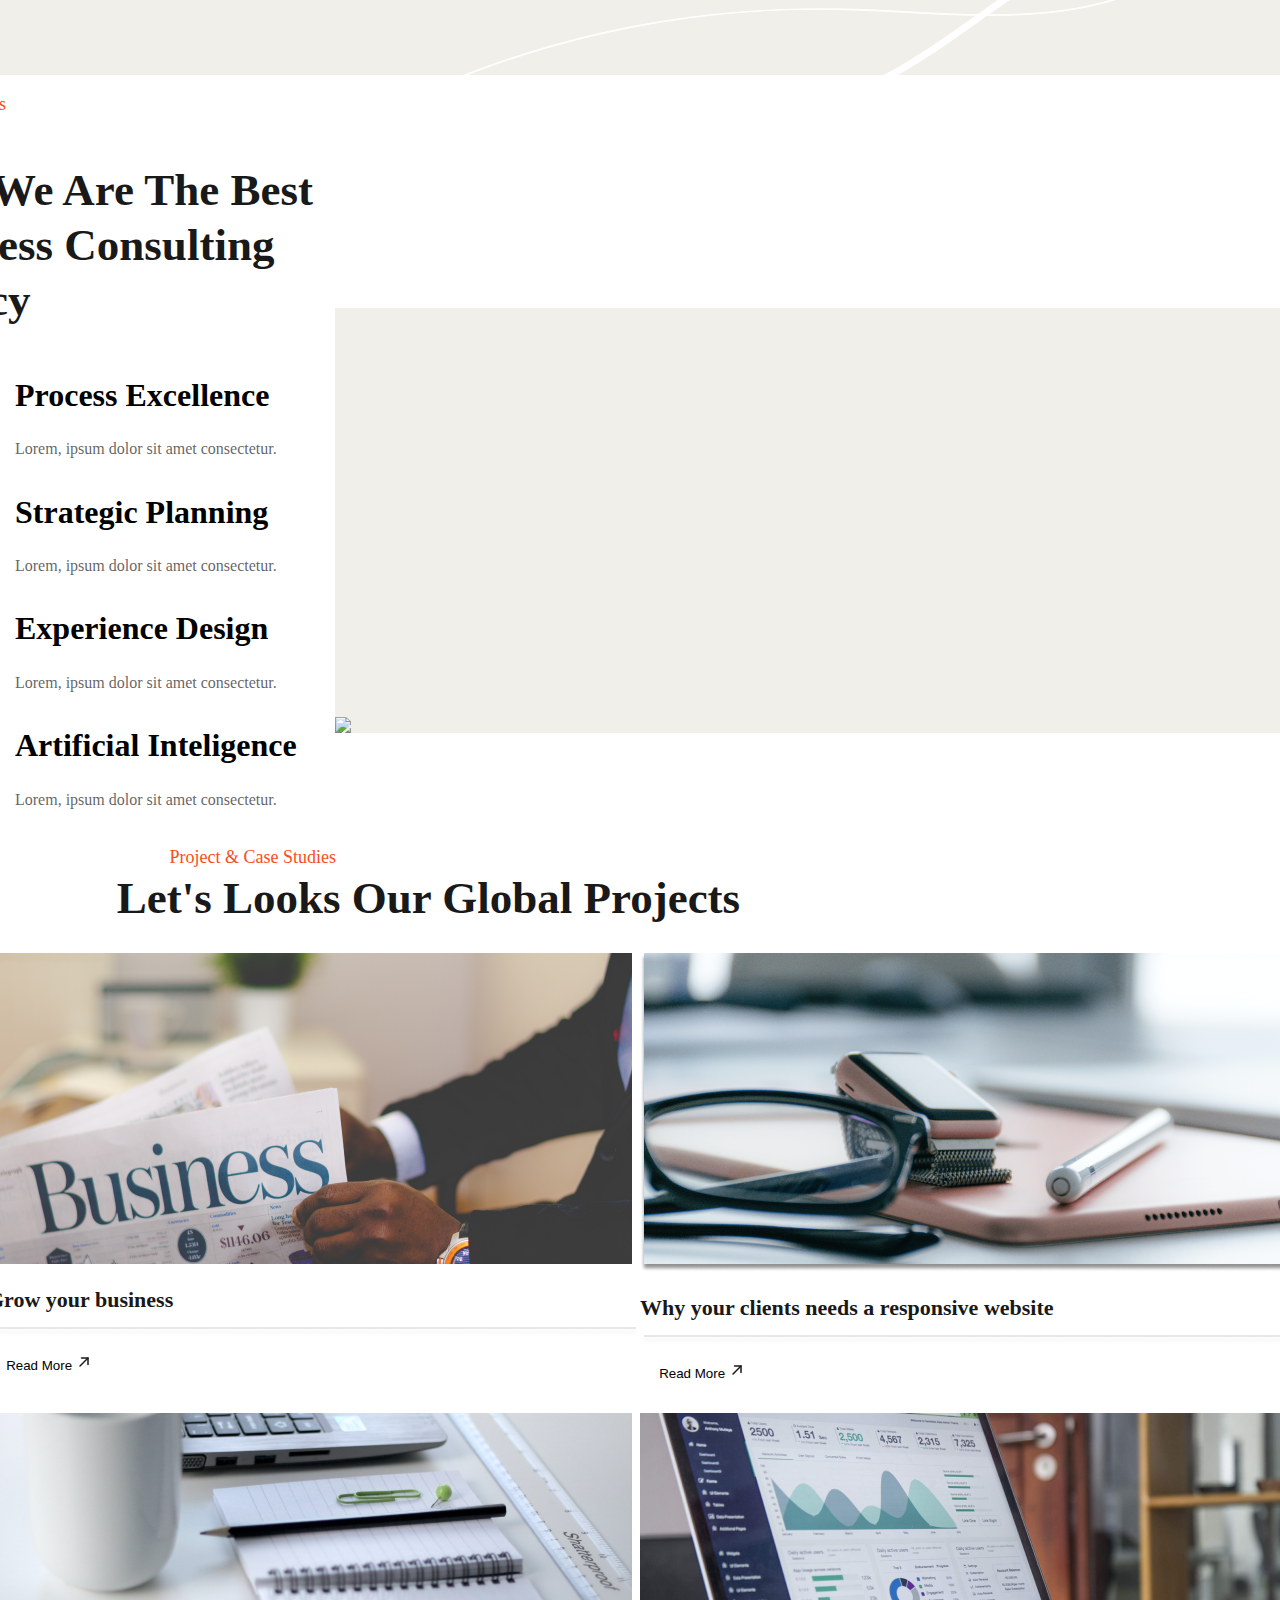
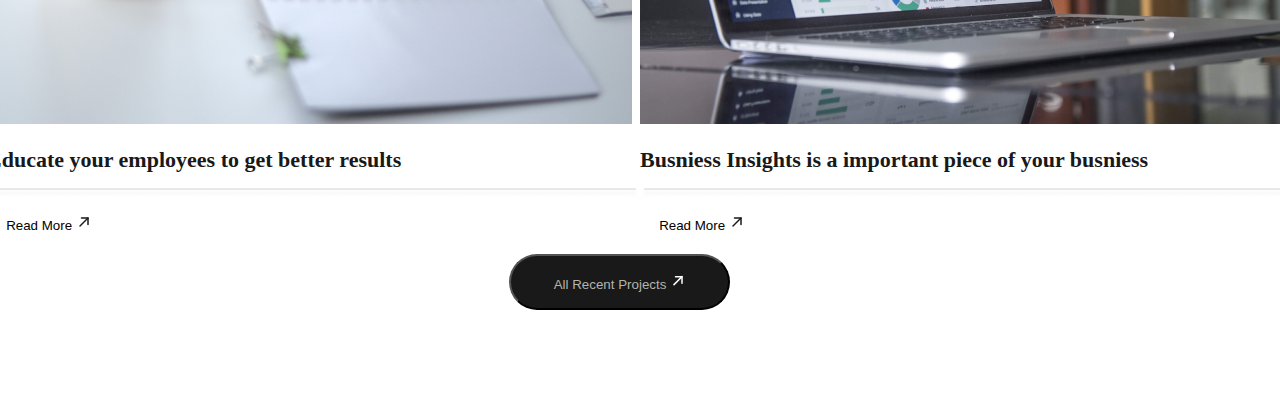
==== commit 10ae4343: "small html changes" ====
--- a/index.html
+++ b/index.html
@@ -253,9 +253,6 @@
         <div class="behindImg"></div>
       </div>
     </div>
-
-
-
     </div>
     <div class="Projects">
       <div class="projectsText">
@@ -301,10 +298,10 @@
           </div>
           </div>
         </div>
-      </div>
-      <button class="projectButton">
-        All Recent Projects <img src="./assets/about/ArrowUpRightwhite.svg" />
-      </button>
+        <button class="projectButton">
+          All Recent Projects <img src="./assets/about/ArrowUpRightwhite.svg" />
+        </button>
+      </div>
     </div>
   </body>
 </html>
--- a/styles.css
+++ b/styles.css
@@ -612,11 +612,13 @@
 .projectsButton {
   width: 124px;
   height: 44px;
-
   border-radius: 40px;
   border-color: transparent;
-
   background: #ffffff;
+}
+
+.projectsButton :hover {
+  cursor: pointer;
 }
 
 .projectButton {
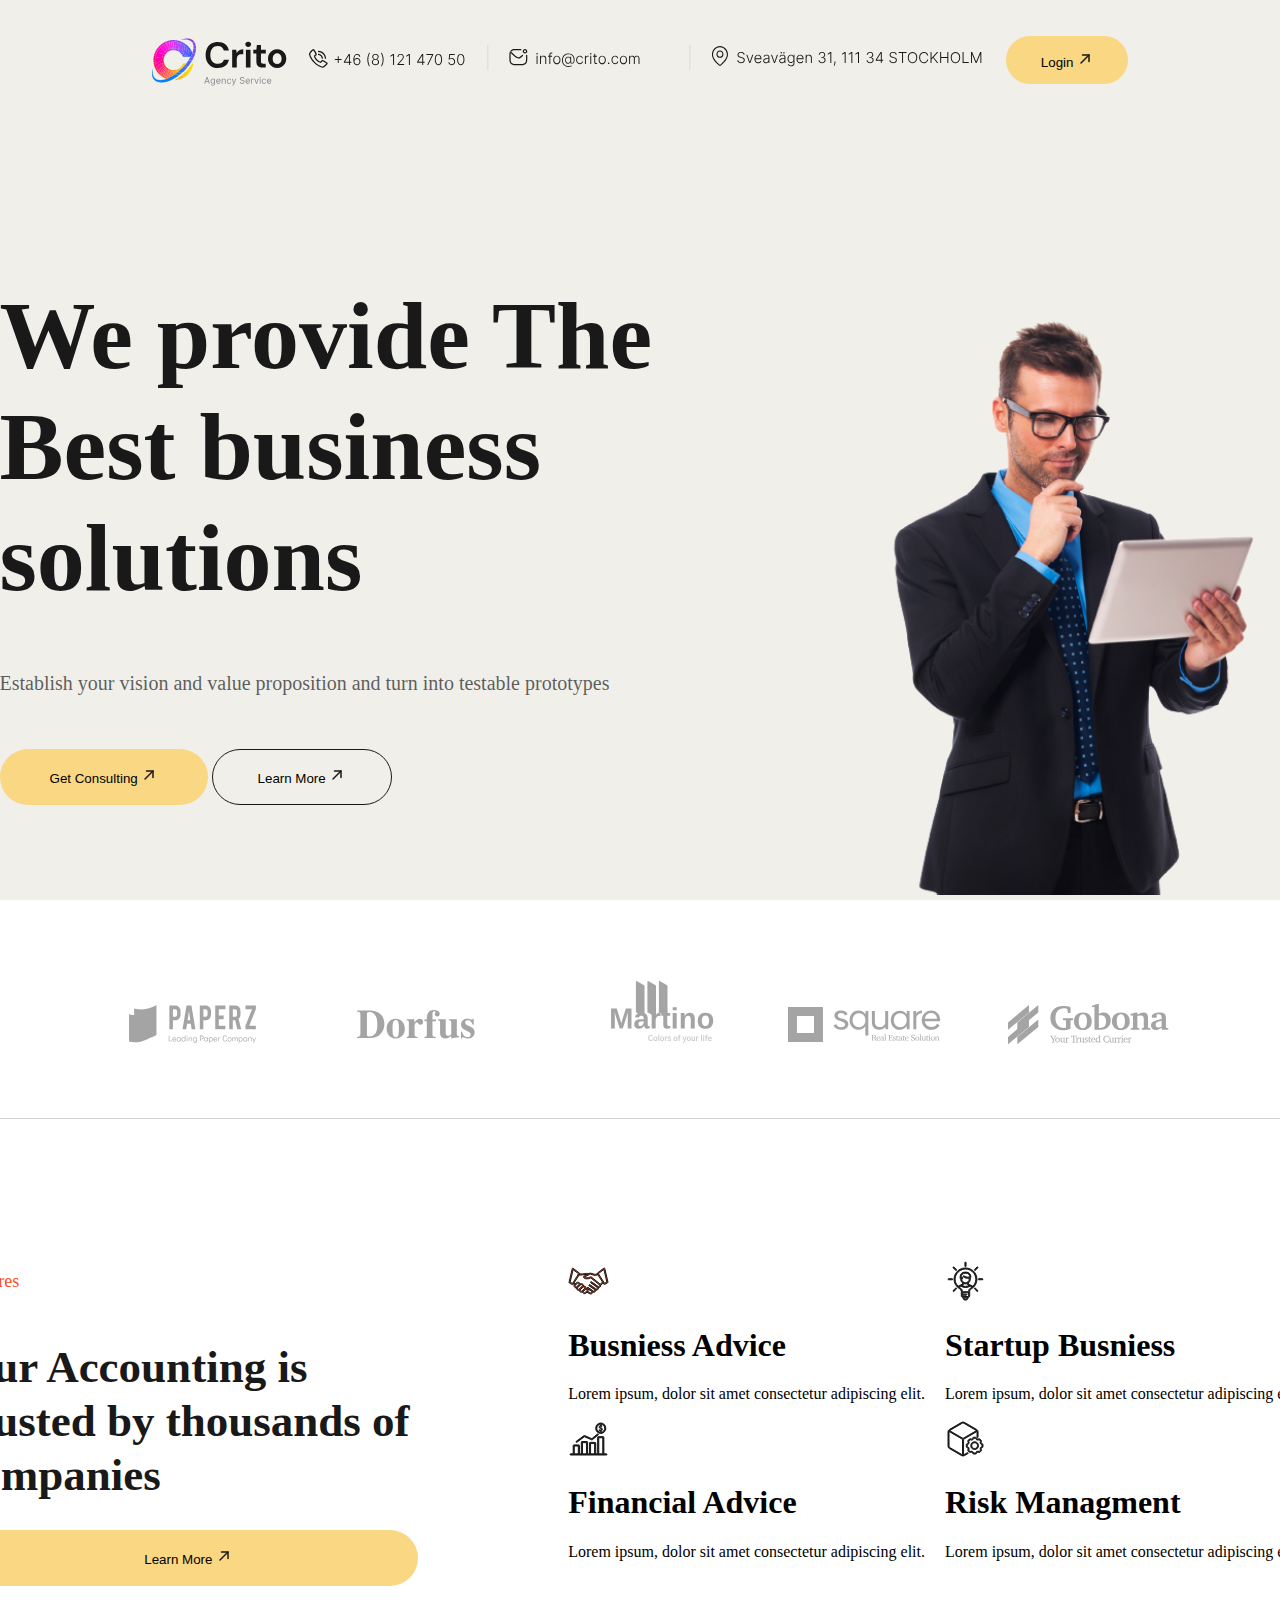
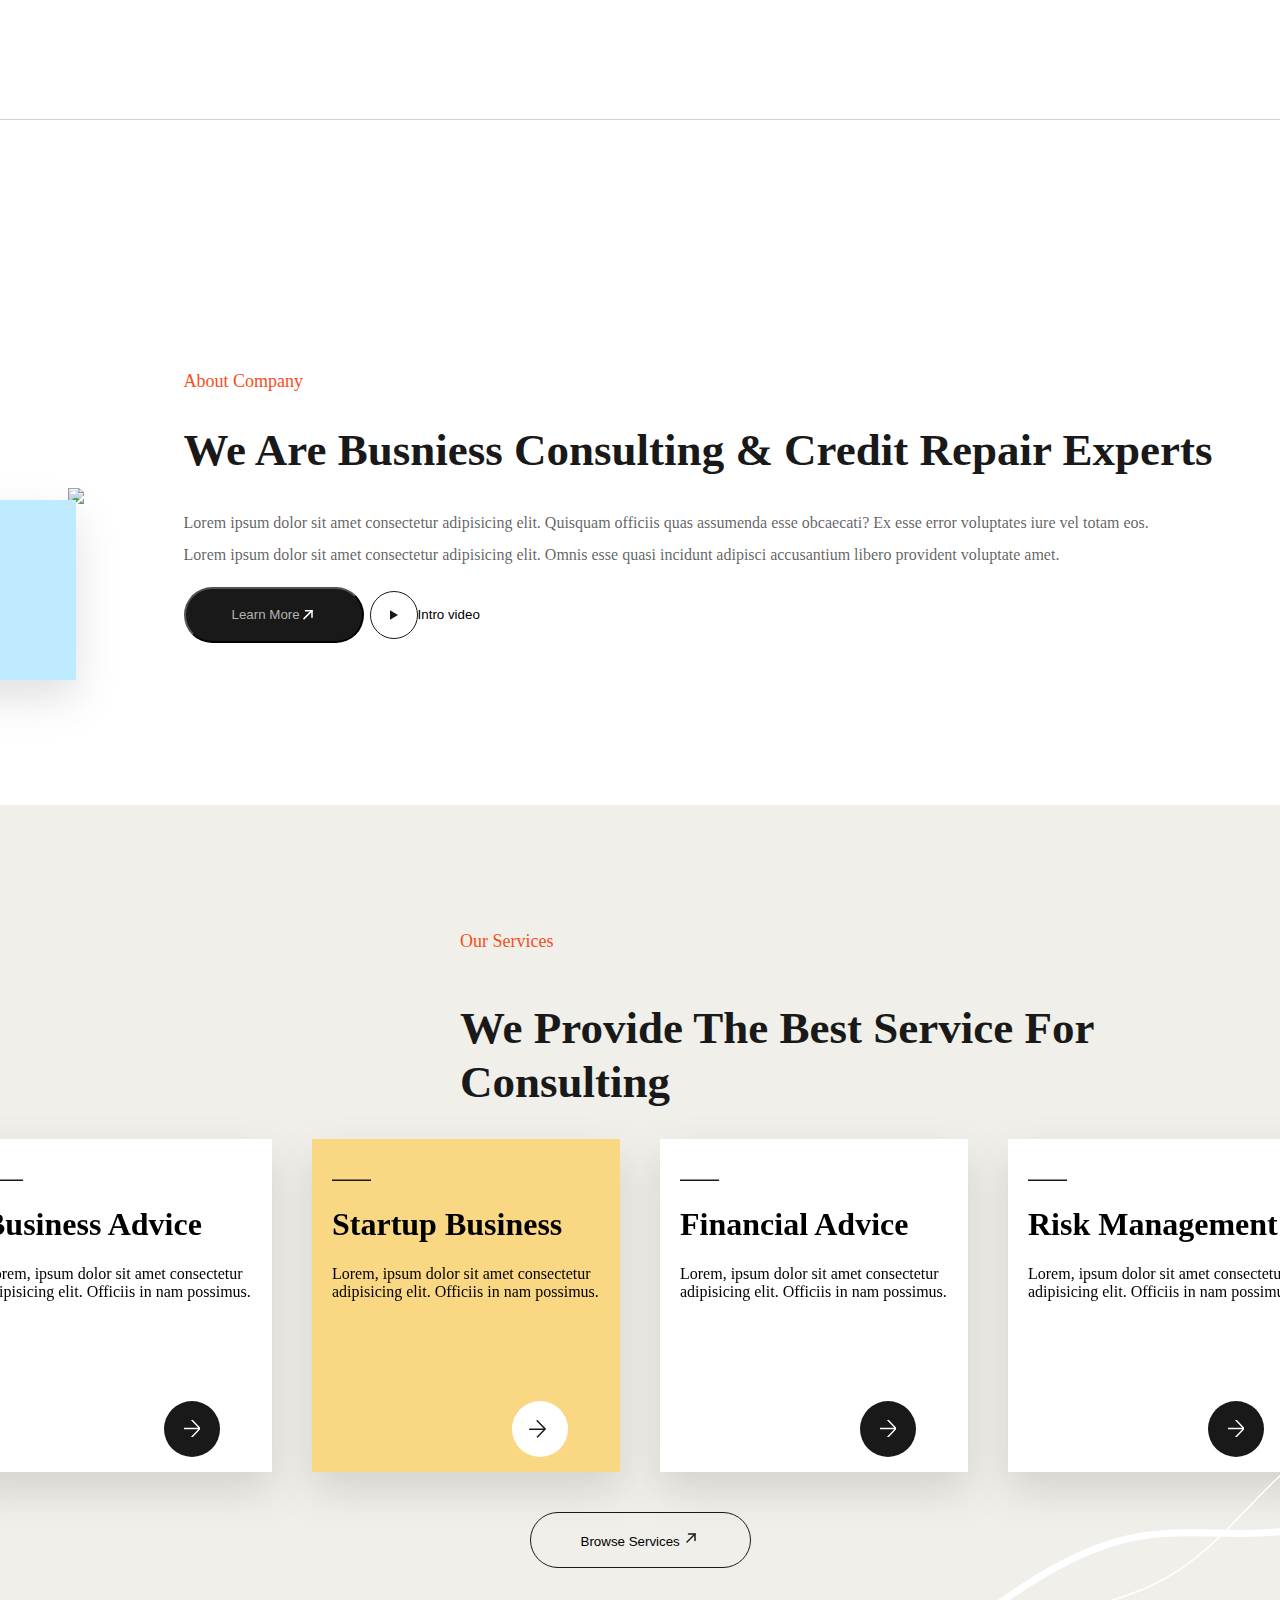
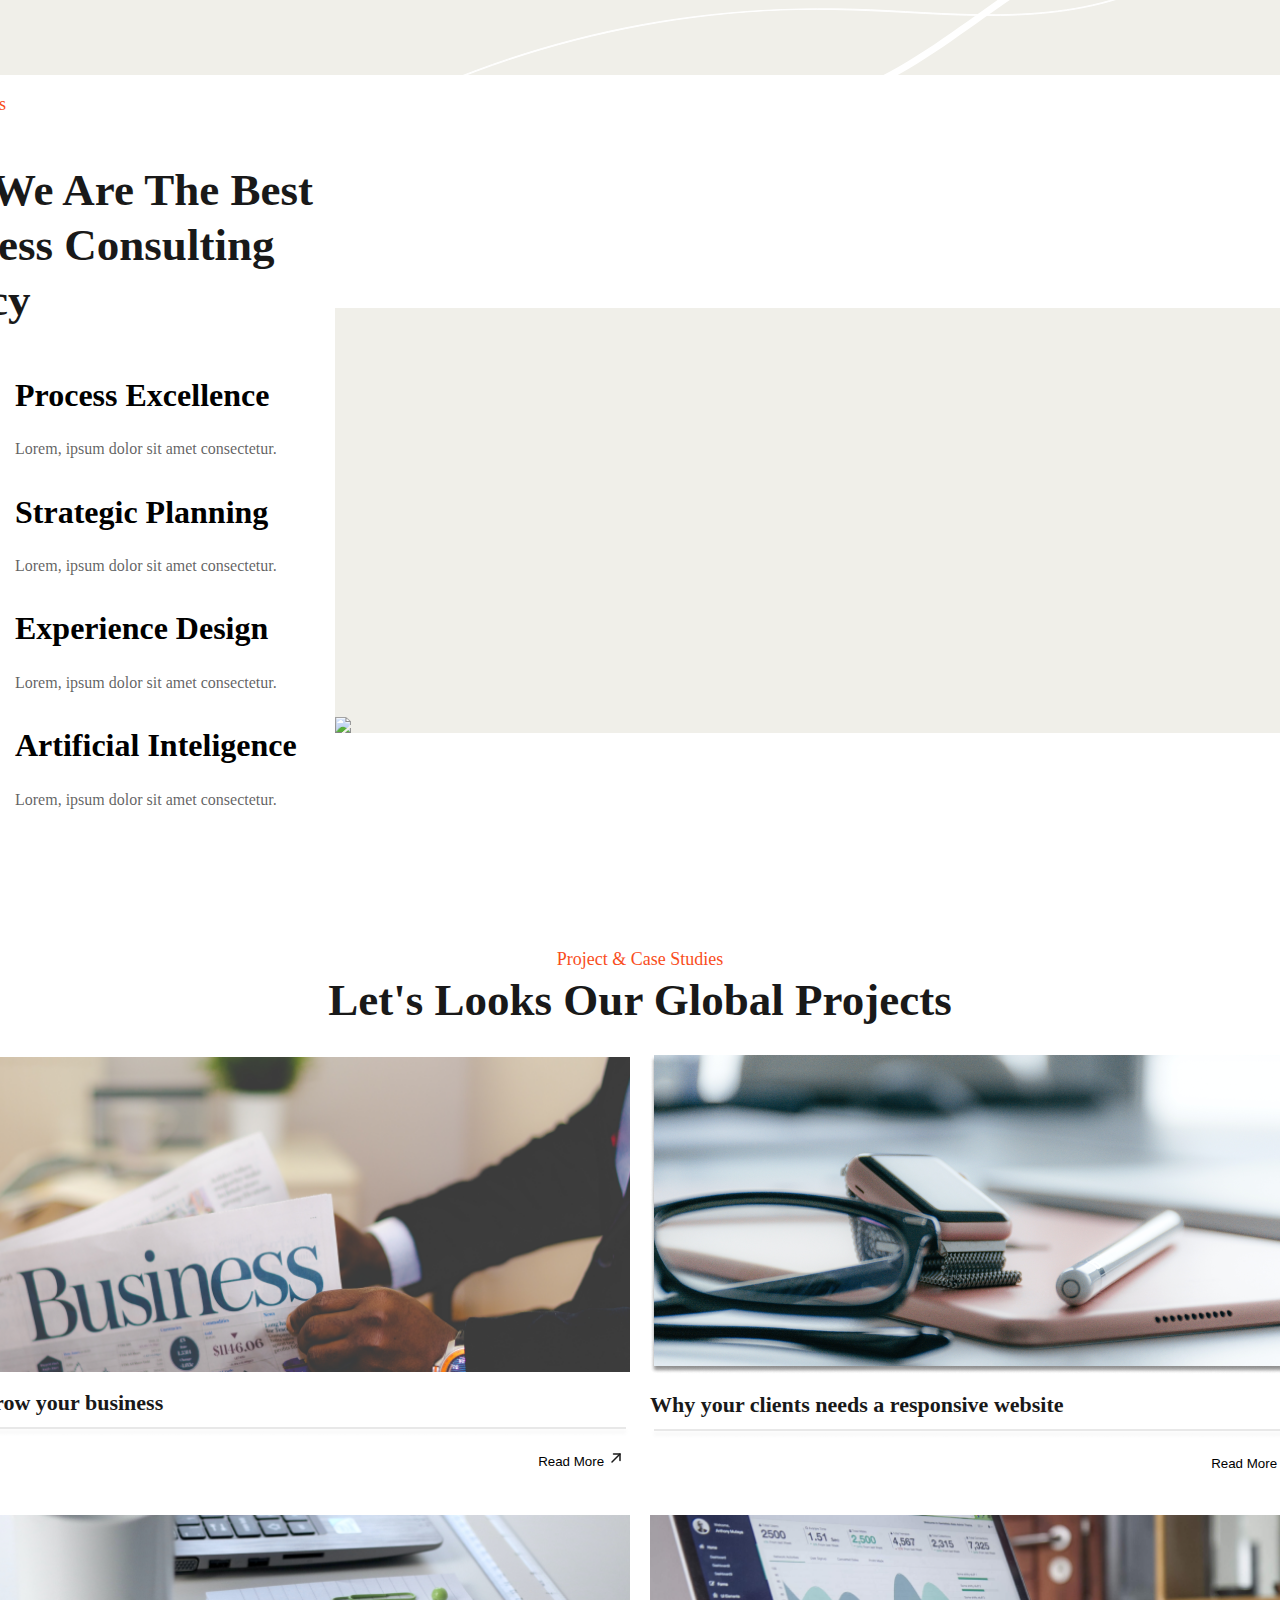
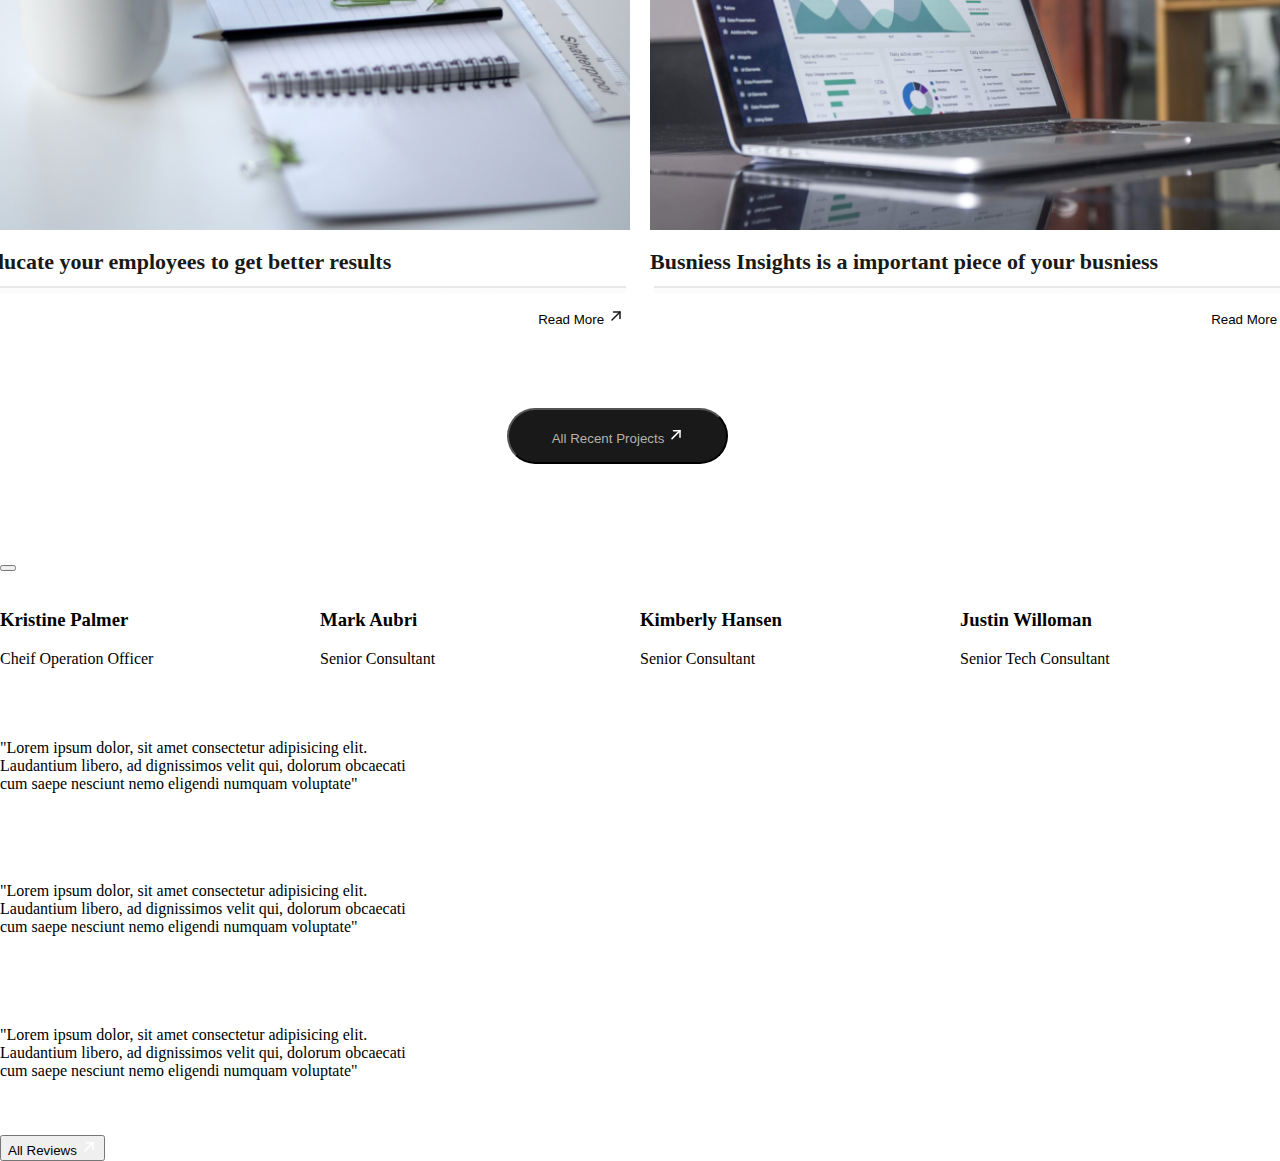
==== commit b0bbaf63: "started with "team and testimonials" section." ====
--- a/index.html
+++ b/index.html
@@ -303,5 +303,34 @@
         </button>
       </div>
     </div>
+    <div class="Team">
+      <div class="teamText">
+        <p class="teamSub"></p>
+        <h1 class="teamTitle"></h1>
+      </div>
+      <button class="teamButton"></button>
+      <div class="teamMembers">
+        <div class="member1"> <img src=""/> <h3 class="memberName">Kristine Palmer</h3> <p class="memberPosition">Cheif Operation Officer</p> </div>
+        <div class="member2"><img src=""/><h3 class="memberName">Mark Aubri</h3> <p class="memberPosition">Senior Consultant</p> </div>
+        <div class="member3"><img src=""/><h3 class="memberName">Kimberly Hansen</h3> <p class="memberPosition">Senior Consultant</p> </div>
+        <div class="member4"><img src=""/><h3 class="memberName">Justin Willoman</h3> <p class="memberPosition">Senior Tech Consultant</p> </div>
+      </div> 
+
+      <div class="Testimonial">
+       <div class="testimonialText">
+        <p class="testimonialSub">
+
+        </p>
+        <h1 class="testimonialTitle"></h1>
+       </div>
+        <div class="testimonials">
+          <div class="testimonial1"><img src=""/> <p class="reviewText">"Lorem ipsum dolor, sit amet consectetur adipisicing elit. Laudantium libero, ad dignissimos velit qui, dolorum obcaecati cum saepe nesciunt nemo eligendi numquam voluptate"</p> <div class="reviewProfile"><img src=""><div class="reviewText"><h1 class="reviewName"></h1><p class="reviewTitle"></p></div> </div>
+          <div class="testimonial2"><img src=""/> <p class="reviewText">"Lorem ipsum dolor, sit amet consectetur adipisicing elit. Laudantium libero, ad dignissimos velit qui, dolorum obcaecati cum saepe nesciunt nemo eligendi numquam voluptate"</p> <div class="reviewProfile"><img src=""><div class="reviewText"><h1 class="reviewName"></h1><p class="reviewTitle"></p></div> </div>
+          <div class="testimonial3"><img src=""/> <p class="reviewText">"Lorem ipsum dolor, sit amet consectetur adipisicing elit. Laudantium libero, ad dignissimos velit qui, dolorum obcaecati cum saepe nesciunt nemo eligendi numquam voluptate"</p> <div class="reviewProfile"><img src=""><div class="reviewText"><h1 class="reviewName"></h1><p class="reviewTitle"></p></div> </div>
+          </div> 
+          <button class="testimonailButton">All Reviews <img src="./assets/about/ArrowUpRightwhite.svg"/></button>
+       </div>
+      </div>
+    </div>
   </body>
 </html>
--- a/styles.css
+++ b/styles.css
@@ -559,17 +559,19 @@
   flex-direction: column;
   height: 1271.6px;
   justify-content: center;
+  margin-top: 10%;
 }
 
 .projectsText {
   display: flex;
   flex-direction: column;
+  justify-content: center;
+  align-items: center;
 }
 
 .projectsSub {
   width: 192px;
   height: 21px;
-  margin-left: 13%;
   margin-bottom: -2%;
   font-family: "Inter";
   font-size: 18px;
@@ -592,8 +594,6 @@
   color: #191919;
 }
 
-.projectsCluster {
-}
 
 .projectName {
   width: 645px;
@@ -607,14 +607,13 @@
   color: #191919;
 }
 
-.projectLine {
-}
 .projectsButton {
   width: 124px;
   height: 44px;
   border-radius: 40px;
   border-color: transparent;
   background: #ffffff;
+  margin-left: 83%;
 }
 
 .projectsButton :hover {
@@ -628,25 +627,70 @@
   border-radius: 40px;
   background: #191919;
   color: #b4b3ad;
+  margin-top: 5%;
+
 }
 
 .Project {
   display: grid;
   grid-template-columns: repeat(2, 1fr);
   grid-template-rows: repeat(2, 1fr);
-  grid-column-gap: 0px;
-  grid-row-gap: 20px;
+  grid-column-gap: 20px;
+  grid-row-gap: 30px;
 }
 
 .div1 {
   grid-area: 1 / 1 / 2 / 2;
+  display: flex;
+  justify-content: center;
+  flex-direction: column;
+
 }
 .div2 {
   grid-area: 1 / 2 / 2 / 3;
+  display: flex;
+  justify-content: center;
+  flex-direction: column;
+
 }
 .div3 {
   grid-area: 2 / 1 / 3 / 2;
+  display: flex;
+  justify-content: center;
+  flex-direction: column;
+
 }
 .div4 {
   grid-area: 2 / 2 / 3 / 3;
-}
+  display: flex;
+  justify-content: center;
+  flex-direction: column;
+
+}
+
+
+.teamMembers {
+  display: grid;
+  grid-template-columns: repeat(4, 1fr);
+  grid-template-rows: 1fr;
+  grid-column-gap: 0px;
+  grid-row-gap: 0px;
+  }
+  
+  .member1 { grid-area: 1 / 1 / 2 / 2; }
+  .member2 { grid-area: 1 / 2 / 2 / 3; }
+  .member3 { grid-area: 1 / 3 / 2 / 4; }
+  .member4 { grid-area: 1 / 4 / 2 / 5; }
+  
+.testimonials {
+  display: grid;
+  grid-template-columns: repeat(3, 1fr);
+  grid-template-rows: 1fr;
+  grid-column-gap: 0px;
+  grid-row-gap: 0px;
+  }
+  
+  .testimonial1 { grid-area: 1 / 1 / 2 / 2; }
+  .testimonial2 { grid-area: 1 / 2 / 2 / 3; }
+  .testimonial3 { grid-area: 1 / 3 / 2 / 4; }
+  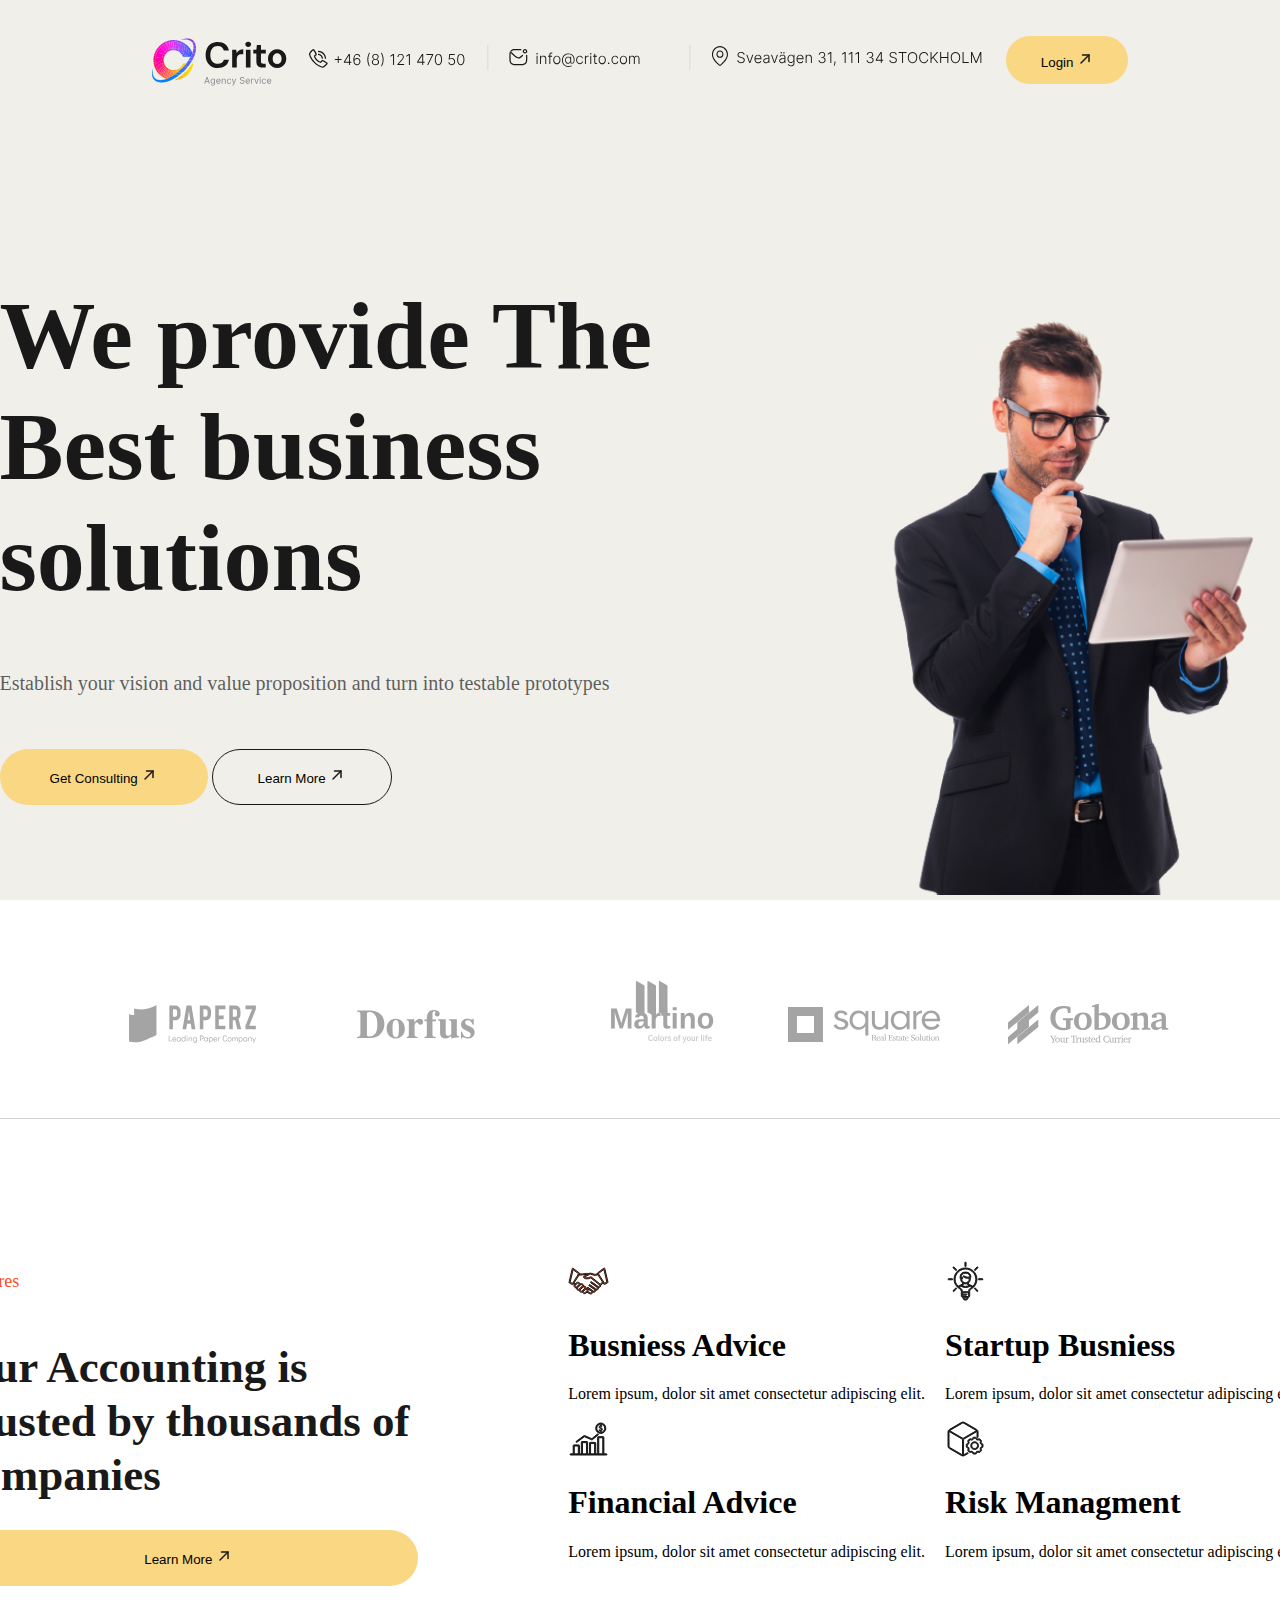
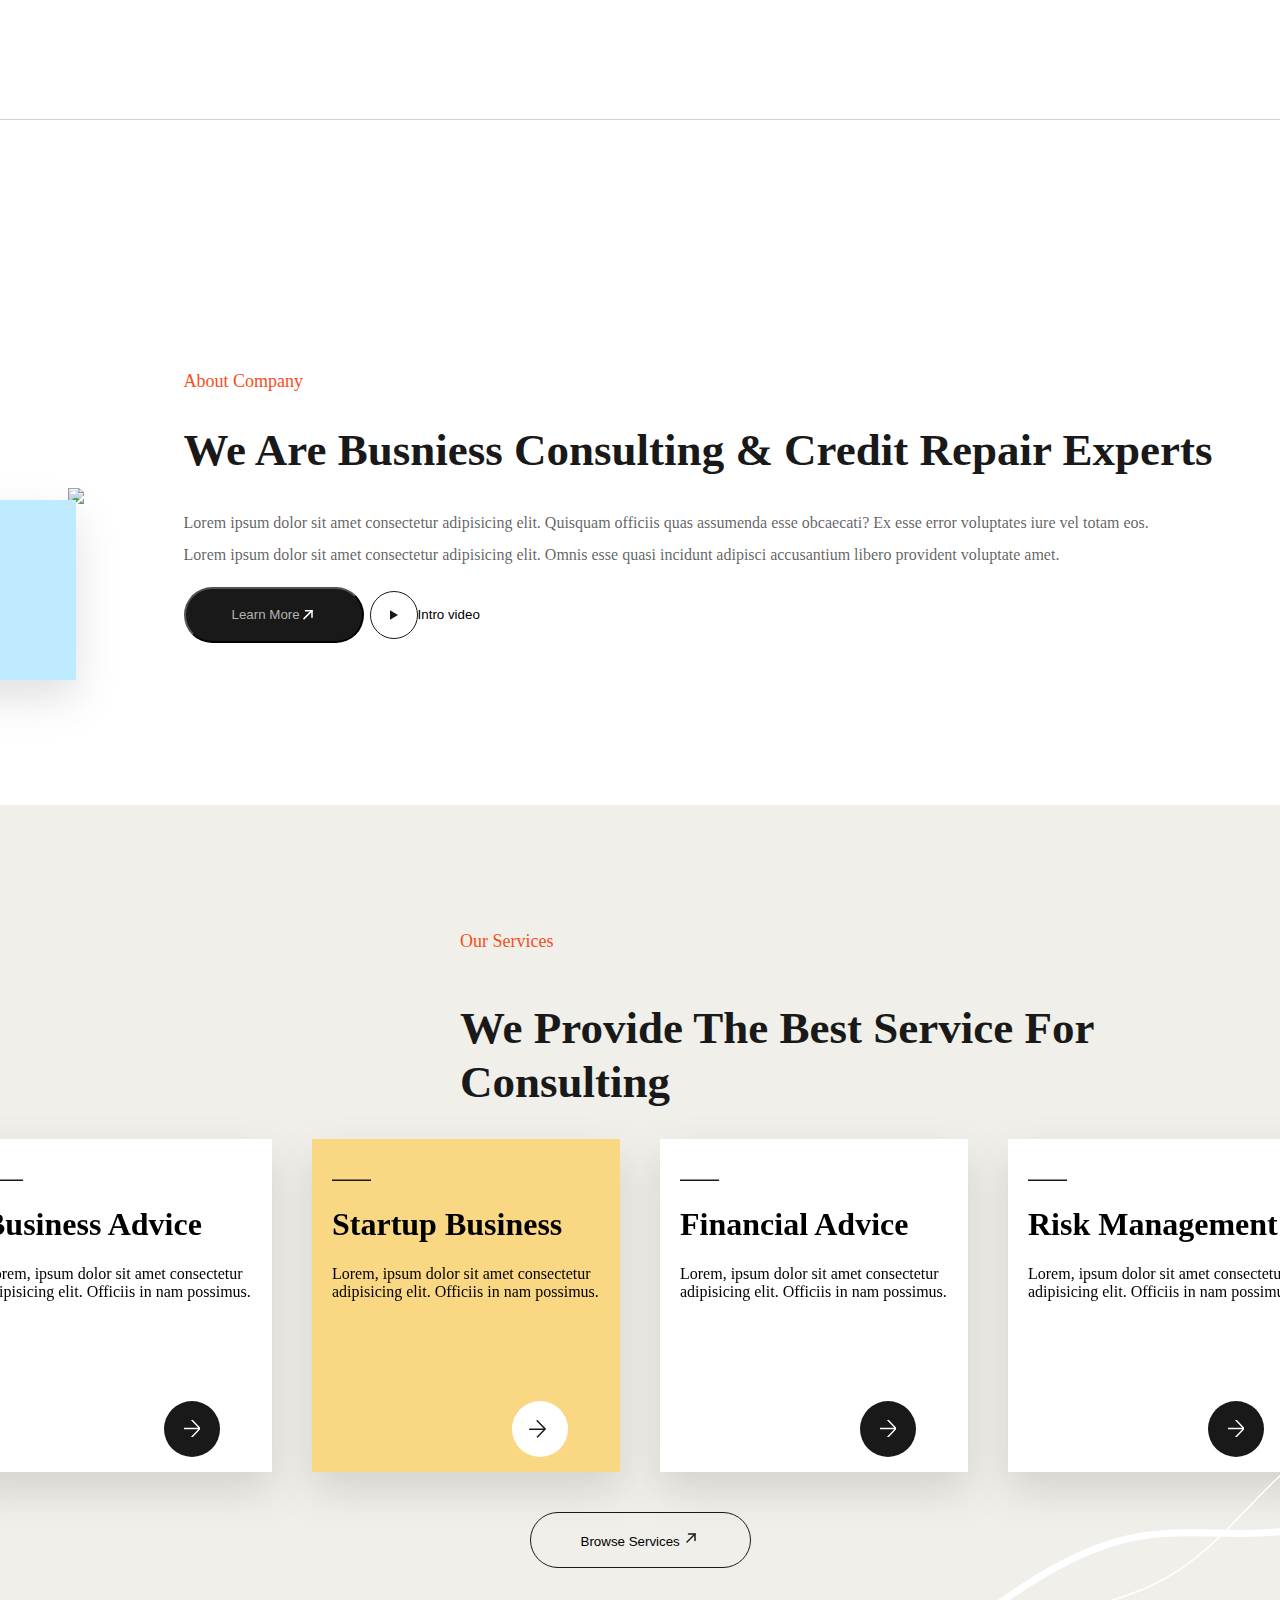
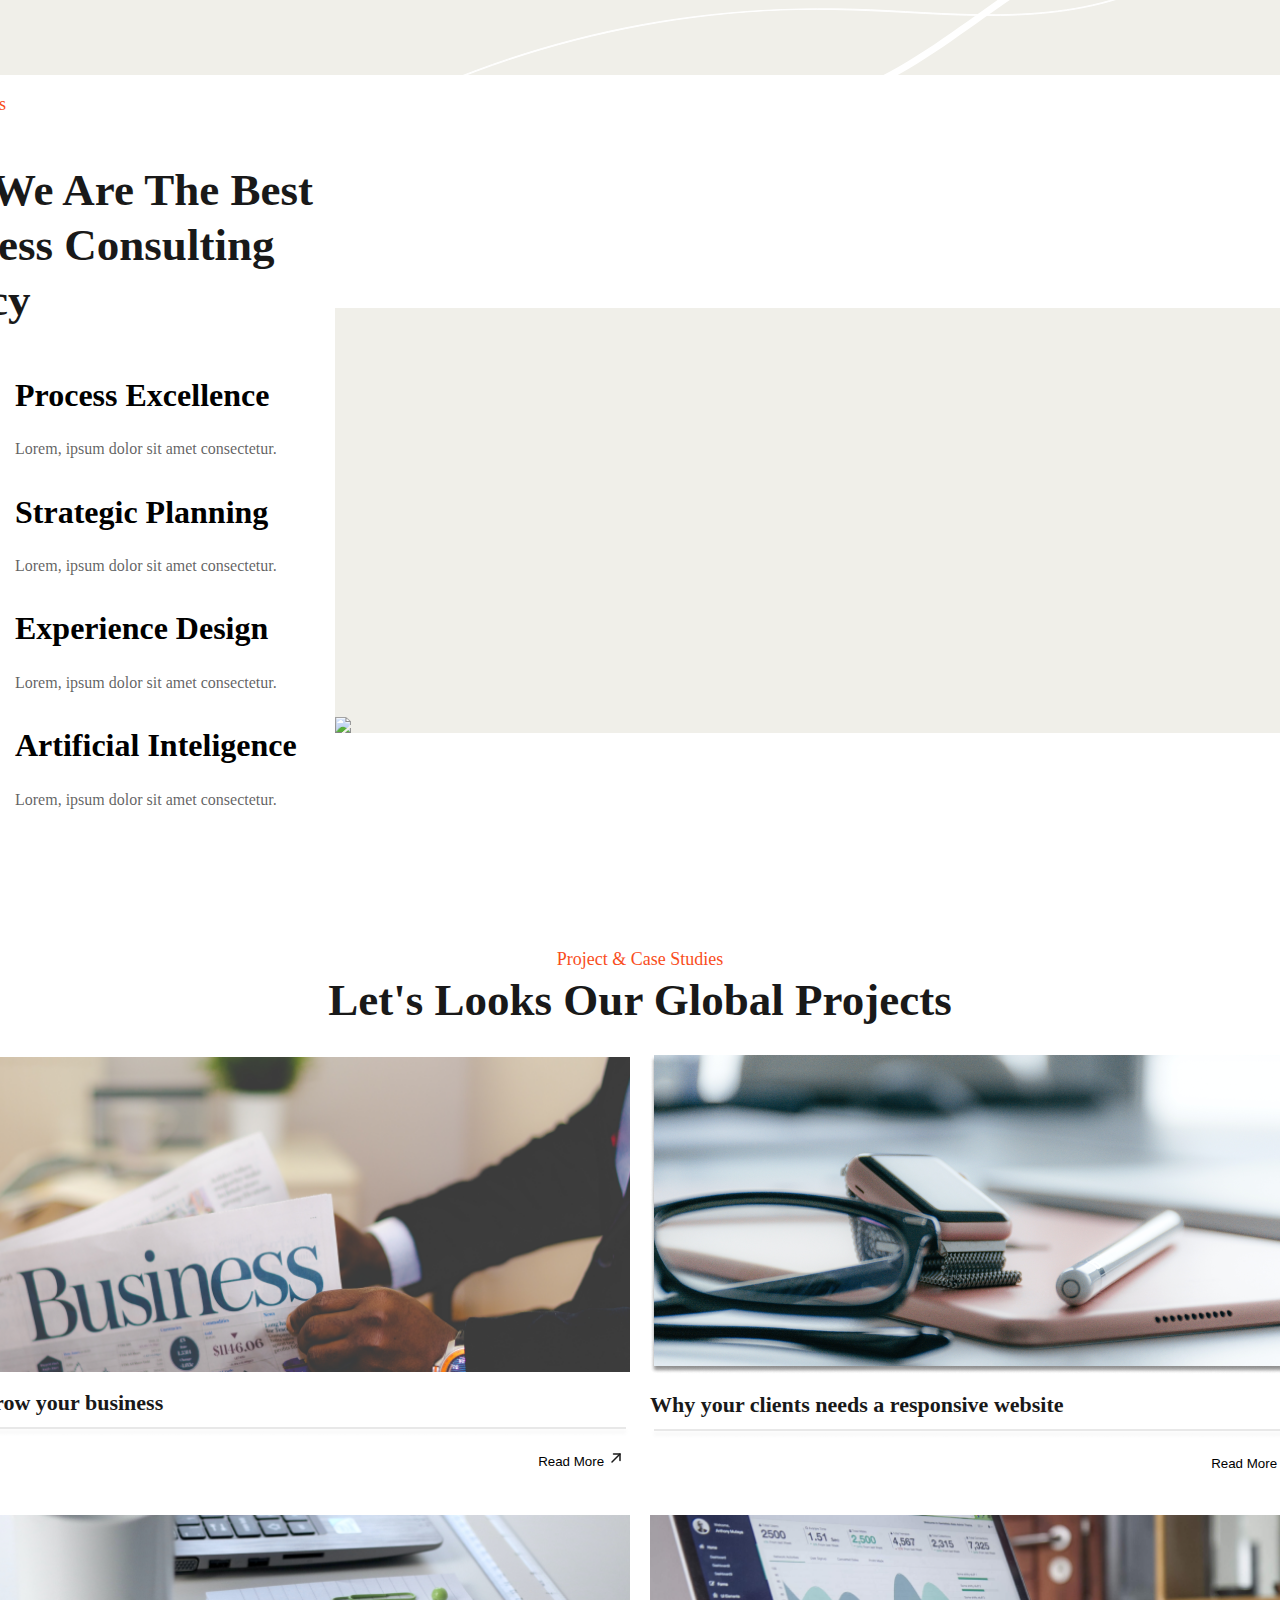
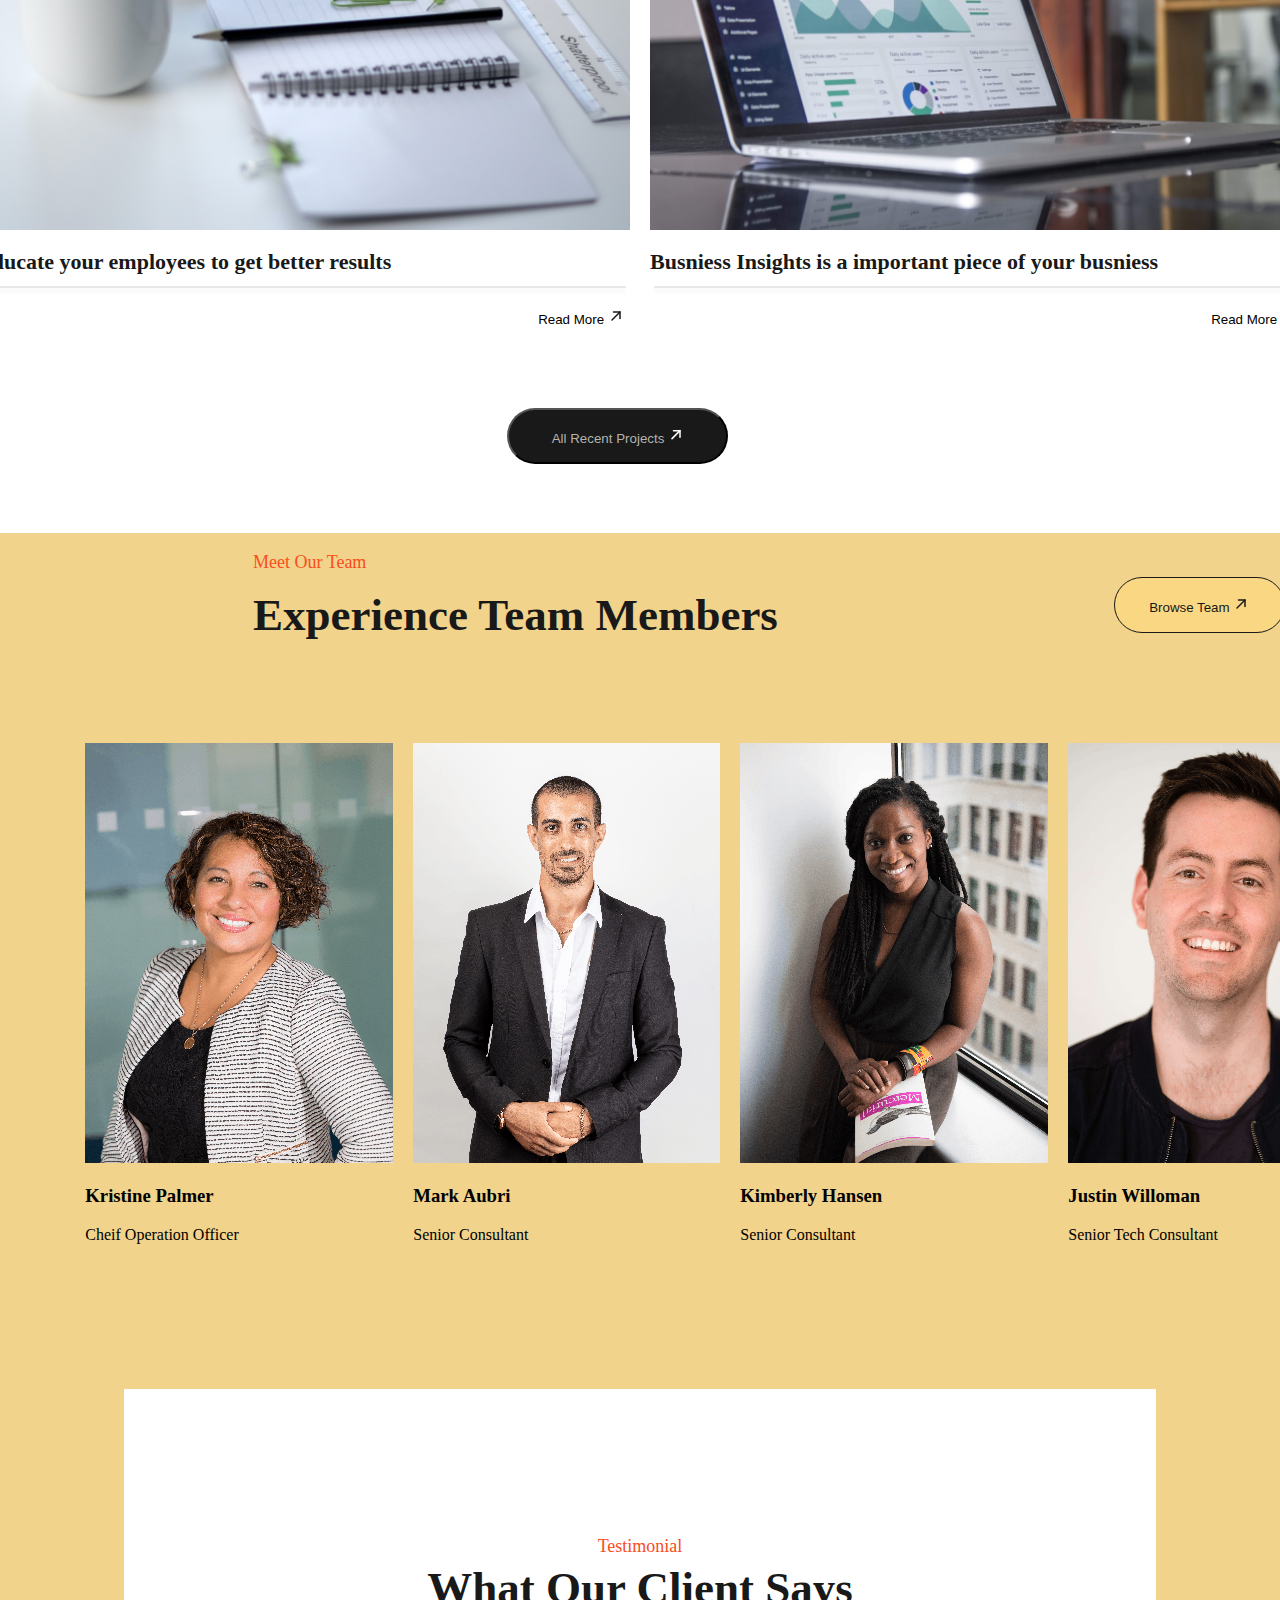
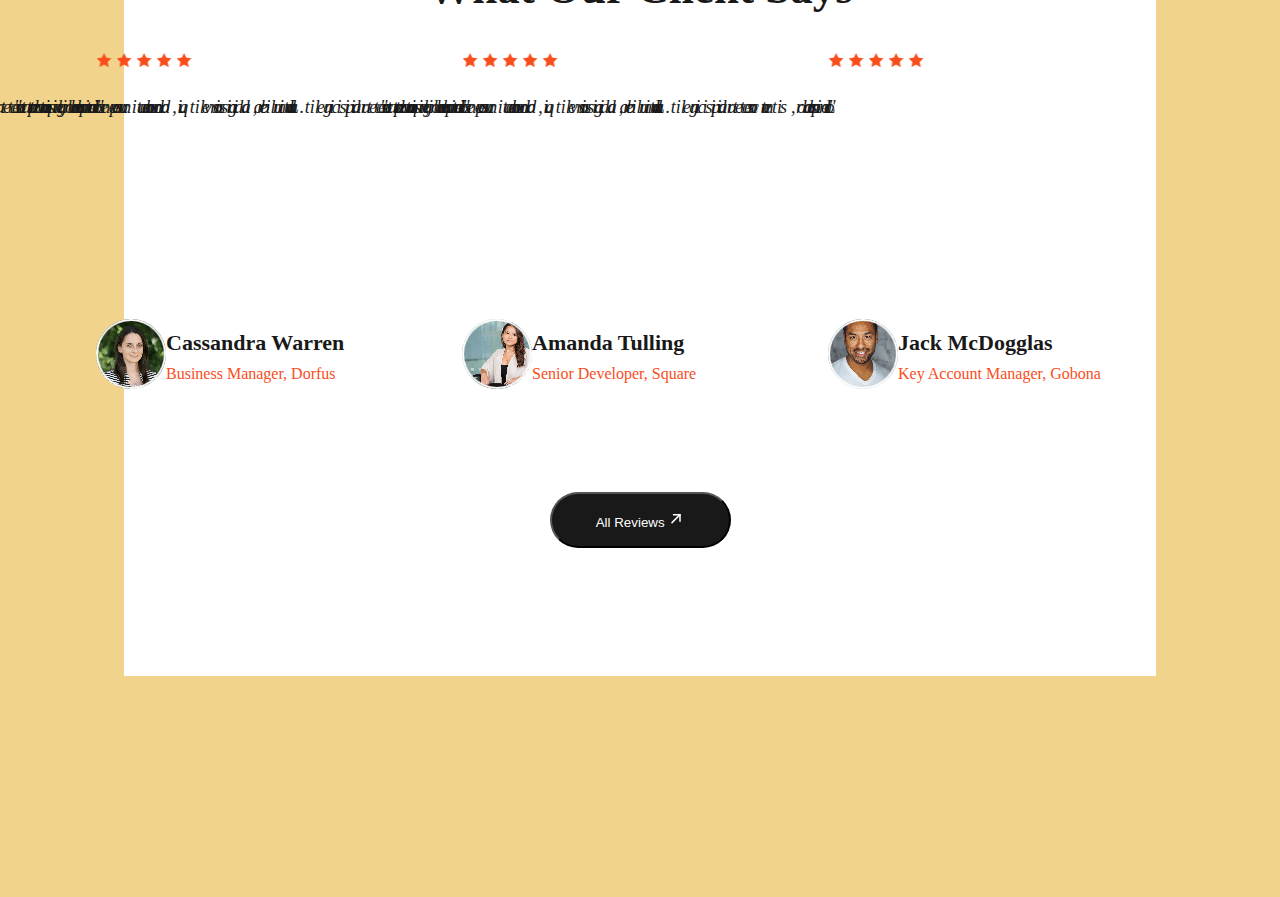
==== commit 4b588dd0: "done with team and testimonail." ====
--- a/index.html
+++ b/index.html
@@ -253,7 +253,6 @@
         <div class="behindImg"></div>
       </div>
     </div>
-    </div>
     <div class="Projects">
       <div class="projectsText">
         <p class="projectsSub">Project & Case Studies</p>
@@ -261,32 +260,35 @@
       </div>
       <div class="projectsCluster">
         <div class="Project">
-          <div class="div1"><img src="./assets/projects/busniess.png" />
+          <div class="div1">
+            <img src="./assets/projects/busniess.png" />
             <h1 class="projectName">Grow your business</h1>
-            <img src="./assets/projects/LineProjects.png" class="projectLine">          
-              <button class="projectsButton">
+            <img src="./assets/projects/LineProjects.png" class="projectLine" />
+            <button class="projectsButton">
               Read More <img src="./assets/hero/ArrowUp Right.svg" />
             </button>
           </div>
-          <div class="div2"><img src="./assets/projects/books.png" />
+          <div class="div2">
+            <img src="./assets/projects/books.png" />
             <h1 class="projectName">
               Why your clients needs a responsive website
             </h1>
-            <img src="./assets/projects/LineProjects.png" class="projectLine">  
-                      <button class="projectsButton">
+            <img src="./assets/projects/LineProjects.png" class="projectLine" />
+            <button class="projectsButton">
               Read More <img src="./assets/hero/ArrowUp Right.svg" />
-            </button>        
-          </div>
-          <div class="div3">  <img src="./assets/projects/notes.png" />
+            </button>
+          </div>
+          <div class="div3">
+            <img src="./assets/projects/notes.png" />
             <h1 class="projectName">
               Educate your employees to get better results
             </h1>
-            <img src="./assets/projects/LineProjects.png" class="projectLine">
+            <img src="./assets/projects/LineProjects.png" class="projectLine" />
             <button class="projectsButton">
               Read More <img src="./assets/hero/ArrowUp Right.svg" />
-            </button>        
-          </div>
-          <div class="div4">  
+            </button>
+          </div>
+          <div class="div4">
             <img src="./assets/projects/stats.png" />
             <h1 class="projectName">
               Busniess Insights is a important piece of your busniess
@@ -294,42 +296,102 @@
             <img src="./assets/projects/LineProjects.png" class="projectLine" />
             <button class="projectsButton">
               Read More <img src="./assets/hero/ArrowUp Right.svg" />
-            </button>      
-          </div>
-          </div>
-        </div>
-        <button class="projectButton">
-          All Recent Projects <img src="./assets/about/ArrowUpRightwhite.svg" />
+            </button>
+          </div>
+        </div>
+      </div>
+      <button class="projectButton">
+        All Recent Projects <img src="./assets/about/ArrowUpRightwhite.svg" />
+      </button>
+    </div>
+    <div class="Team">
+      <div class="textButton">
+        <div class="teamText">
+          <p class="teamSub">Meet Our Team</p>
+          <h1 class="teamTitle">Experience Team Members</h1>
+        </div>
+        <button class="teamButton">
+          Browse Team <img src="./assets/hero/ArrowUp Right.svg" />
         </button>
       </div>
-    </div>
-    <div class="Team">
-      <div class="teamText">
-        <p class="teamSub"></p>
-        <h1 class="teamTitle"></h1>
-      </div>
-      <button class="teamButton"></button>
       <div class="teamMembers">
-        <div class="member1"> <img src=""/> <h3 class="memberName">Kristine Palmer</h3> <p class="memberPosition">Cheif Operation Officer</p> </div>
-        <div class="member2"><img src=""/><h3 class="memberName">Mark Aubri</h3> <p class="memberPosition">Senior Consultant</p> </div>
-        <div class="member3"><img src=""/><h3 class="memberName">Kimberly Hansen</h3> <p class="memberPosition">Senior Consultant</p> </div>
-        <div class="member4"><img src=""/><h3 class="memberName">Justin Willoman</h3> <p class="memberPosition">Senior Tech Consultant</p> </div>
-      </div> 
+        <div class="member1">
+          <img src="./assets/team/Kristine.png" />
+          <h3 class="memberName">Kristine Palmer</h3>
+          <p class="memberPosition">Cheif Operation Officer</p>
+        </div>
+        <div class="member2">
+          <img src="./assets/team/Mark.png" />
+          <h3 class="memberName">Mark Aubri</h3>
+          <p class="memberPosition">Senior Consultant</p>
+        </div>
+        <div class="member3">
+          <img src="./assets/team/Kimberly.png" />
+          <h3 class="memberName">Kimberly Hansen</h3>
+          <p class="memberPosition">Senior Consultant</p>
+        </div>
+        <div class="member4">
+          <img src="./assets/team/Justin.png" />
+          <h3 class="memberName">Justin Willoman</h3>
+          <p class="memberPosition">Senior Tech Consultant</p>
+        </div>
+      </div>
 
       <div class="Testimonial">
-       <div class="testimonialText">
-        <p class="testimonialSub">
-
-        </p>
-        <h1 class="testimonialTitle"></h1>
-       </div>
+        <div class="testimonialText">
+          <p class="testimonialSub">Testimonial</p>
+          <h1 class="testimonialTitle">What Our Client Says</h1>
+        </div>
         <div class="testimonials">
-          <div class="testimonial1"><img src=""/> <p class="reviewText">"Lorem ipsum dolor, sit amet consectetur adipisicing elit. Laudantium libero, ad dignissimos velit qui, dolorum obcaecati cum saepe nesciunt nemo eligendi numquam voluptate"</p> <div class="reviewProfile"><img src=""><div class="reviewText"><h1 class="reviewName"></h1><p class="reviewTitle"></p></div> </div>
-          <div class="testimonial2"><img src=""/> <p class="reviewText">"Lorem ipsum dolor, sit amet consectetur adipisicing elit. Laudantium libero, ad dignissimos velit qui, dolorum obcaecati cum saepe nesciunt nemo eligendi numquam voluptate"</p> <div class="reviewProfile"><img src=""><div class="reviewText"><h1 class="reviewName"></h1><p class="reviewTitle"></p></div> </div>
-          <div class="testimonial3"><img src=""/> <p class="reviewText">"Lorem ipsum dolor, sit amet consectetur adipisicing elit. Laudantium libero, ad dignissimos velit qui, dolorum obcaecati cum saepe nesciunt nemo eligendi numquam voluptate"</p> <div class="reviewProfile"><img src=""><div class="reviewText"><h1 class="reviewName"></h1><p class="reviewTitle"></p></div> </div>
-          </div> 
-          <button class="testimonailButton">All Reviews <img src="./assets/about/ArrowUpRightwhite.svg"/></button>
-       </div>
+          <div class="testimonial1">
+            <img src="./assets/team/Star.png" />
+            <p class="reviewSub">
+              "Lorem ipsum dolor, sit amet consectetur adipisicing elit.
+              Laudantium libero, ad dignissimos velit qui, dolorum obcaecati cum
+              saepe nesciunt nemo eligendi numquam voluptate"
+            </p>
+            <div class="reviewProfile">
+              <img src="./assets/team/Cassandra.png" />
+              <div class="reviewText">
+                <h1 class="reviewName">Cassandra Warren</h1>
+                <p class="reviewTitle">Business Manager, Dorfus</p>
+              </div>
+            </div>
+          </div>
+          <div class="testimonial2">
+            <img src="./assets/team/Star.png" />
+            <p class="reviewSub">
+              "Lorem ipsum dolor, sit amet consectetur adipisicing elit.
+              Laudantium libero, ad dignissimos velit qui, dolorum obcaecati cum
+              saepe nesciunt nemo eligendi numquam voluptate"
+            </p>
+            <div class="reviewProfile">
+              <img src="./assets/team/Amanda.png" />
+              <div class="reviewText">
+                <h1 class="reviewName">Amanda Tulling</h1>
+                <p class="reviewTitle">Senior Developer, Square</p>
+              </div>
+            </div>
+          </div>
+          <div class="testimonial3">
+            <img src="./assets/team/Star.png" />
+            <p class="reviewSub">
+              "Lorem ipsum dolor, sit amet consectetur adipisicing elit.
+              Laudantium libero, ad dignissimos velit qui, dolorum obcaecati cum
+              saepe nesciunt nemo eligendi numquam voluptate"
+            </p>
+            <div class="reviewProfile">
+              <img src="./assets/team/Jack.png" />
+              <div class="reviewText">
+                <h1 class="reviewName">Jack McDogglas</h1>
+                <p class="reviewTitle">Key Account Manager, Gobona</p>
+              </div>
+            </div>
+          </div>
+        </div>
+        <button class="testimonailButton">
+          All Reviews <img src="./assets/about/ArrowUpRightwhite.svg" />
+        </button>
       </div>
     </div>
   </body>
--- a/styles.css
+++ b/styles.css
@@ -594,7 +594,6 @@
   color: #191919;
 }
 
-
 .projectName {
   width: 645px;
   height: 26px;
@@ -628,7 +627,6 @@
   background: #191919;
   color: #b4b3ad;
   margin-top: 5%;
-
 }
 
 .Project {
@@ -644,53 +642,227 @@
   display: flex;
   justify-content: center;
   flex-direction: column;
-
 }
 .div2 {
   grid-area: 1 / 2 / 2 / 3;
   display: flex;
   justify-content: center;
   flex-direction: column;
-
 }
 .div3 {
   grid-area: 2 / 1 / 3 / 2;
   display: flex;
   justify-content: center;
   flex-direction: column;
-
 }
 .div4 {
   grid-area: 2 / 2 / 3 / 3;
   display: flex;
   justify-content: center;
   flex-direction: column;
-
-}
-
+}
+
+.Team {
+  display: flex;
+  flex-direction: column;
+  height: 1964px;
+  background: rgba(240, 208, 130, 0.93);
+}
+
+.teamText {
+  display: flex;
+  flex-direction: column;
+  justify-content: center;
+  margin-right: 5%;
+}
+.textButton {
+  display: flex;
+  align-items: center;
+  margin-left: 20%;
+}
+.teamButton {
+  width: 221px;
+  height: 56px;
+  margin-left: 6%;
+  border-color: #191919;
+  border-width: 1px;
+  border-style: solid;
+  border-radius: 40px;
+
+  background: #f9d783;
+  color: #191919;
+}
+.teamSub {
+  width: 138px;
+  height: 22px;
+  margin-bottom: -2%;
+  font-family: "Inter";
+  font-size: 18px;
+  font-weight: 500;
+  line-height: 22px;
+  font-style: normal;
+  text-align: left;
+  color: #f94d1c;
+}
+
+.teamTitle {
+  width: 747px;
+  height: 60px;
+  font-family: "DM Sans";
+  font-size: 45px;
+  font-weight: bold;
+  line-height: 55px;
+  font-style: normal;
+  text-align: left;
+  color: #191919;
+}
 
 .teamMembers {
   display: grid;
   grid-template-columns: repeat(4, 1fr);
   grid-template-rows: 1fr;
-  grid-column-gap: 0px;
+  grid-column-gap: 20px;
   grid-row-gap: 0px;
-  }
-  
-  .member1 { grid-area: 1 / 1 / 2 / 2; }
-  .member2 { grid-area: 1 / 2 / 2 / 3; }
-  .member3 { grid-area: 1 / 3 / 2 / 4; }
-  .member4 { grid-area: 1 / 4 / 2 / 5; }
-  
+  margin-top: 5%;
+  margin-left: 7%;
+}
+
+.member1 {
+  grid-area: 1 / 1 / 2 / 2;
+}
+.member2 {
+  grid-area: 1 / 2 / 2 / 3;
+}
+.member3 {
+  grid-area: 1 / 3 / 2 / 4;
+}
+.member4 {
+  grid-area: 1 / 4 / 2 / 5;
+}
+
+.Testimonial {
+  display: flex;
+  justify-content: center;
+  align-items: center;
+  flex-direction: column;
+  width: 80%;
+  height: 887px;
+  border-color: #191919;
+  background: #ffffff;
+  margin-left: 10%;
+  margin-top: 10%;
+}
+
 .testimonials {
   display: grid;
   grid-template-columns: repeat(3, 1fr);
   grid-template-rows: 1fr;
-  grid-column-gap: 0px;
+  grid-column-gap: 10px;
   grid-row-gap: 0px;
-  }
-  
-  .testimonial1 { grid-area: 1 / 1 / 2 / 2; }
-  .testimonial2 { grid-area: 1 / 2 / 2 / 3; }
-  .testimonial3 { grid-area: 1 / 3 / 2 / 4; }
-  +  margin-left: 4%;
+  margin-right: 4%;
+}
+
+.testimonial1 {
+  grid-area: 1 / 1 / 2 / 2;
+}
+.testimonial2 {
+  grid-area: 1 / 2 / 2 / 3;
+}
+.testimonial3 {
+  grid-area: 1 / 3 / 2 / 4;
+}
+
+.testimonialText {
+  display: flex;
+  flex-direction: column;
+  align-items: center;
+}
+
+.testimonialSub {
+  width: 105px;
+  height: 22px;
+
+  font-family: "Inter";
+  font-size: 18px;
+  font-weight: 500;
+  line-height: 22px;
+  font-style: normal;
+  text-align: center;
+  color: #f94d1c;
+  margin-bottom: -4%;
+}
+
+.testimonialTitle {
+  width: 640px;
+  height: 60px;
+
+  font-family: "DM Sans";
+  font-size: 45px;
+  font-weight: bold;
+  line-height: 55px;
+  font-style: normal;
+  text-align: center;
+  color: #191919;
+}
+
+.testimonailButton {
+  width: 181px;
+  height: 56px;
+  border-radius: 40px;
+  color: white;
+  background: #191919;
+  margin-top: 10%;
+}
+
+.reviewProfile {
+  display: flex;
+  align-items: center;
+  width: 326.1px;
+  height: 70px;
+  margin-top: 20%;
+}
+
+.reviewText {
+  display: flex;
+  flex-direction: column;
+}
+
+.reviewSub {
+  width: 356px;
+  height: 158px;
+
+  font-family: "Inter";
+  font-size: 18px;
+  font-weight: normal;
+  line-height: 34px;
+  font-style: italic;
+  text-align: left;
+  letter-spacing: -10px;
+  color: #191919;
+}
+
+.reviewName {
+  width: 240.1px;
+  height: 30px;
+  font-family: "DM Sans";
+  font-size: 22px;
+  font-weight: bold;
+  line-height: 33px;
+  font-style: normal;
+  text-align: left;
+  color: #191919;
+  margin-bottom: -5%;
+}
+
+.reviewTitle {
+  width: 219px;
+  height: 21px;
+  font-family: "Inter";
+  font-size: 16px;
+  font-weight: normal;
+  line-height: 28px;
+  font-style: normal;
+  text-align: left;
+  color: #f94d1c;
+}
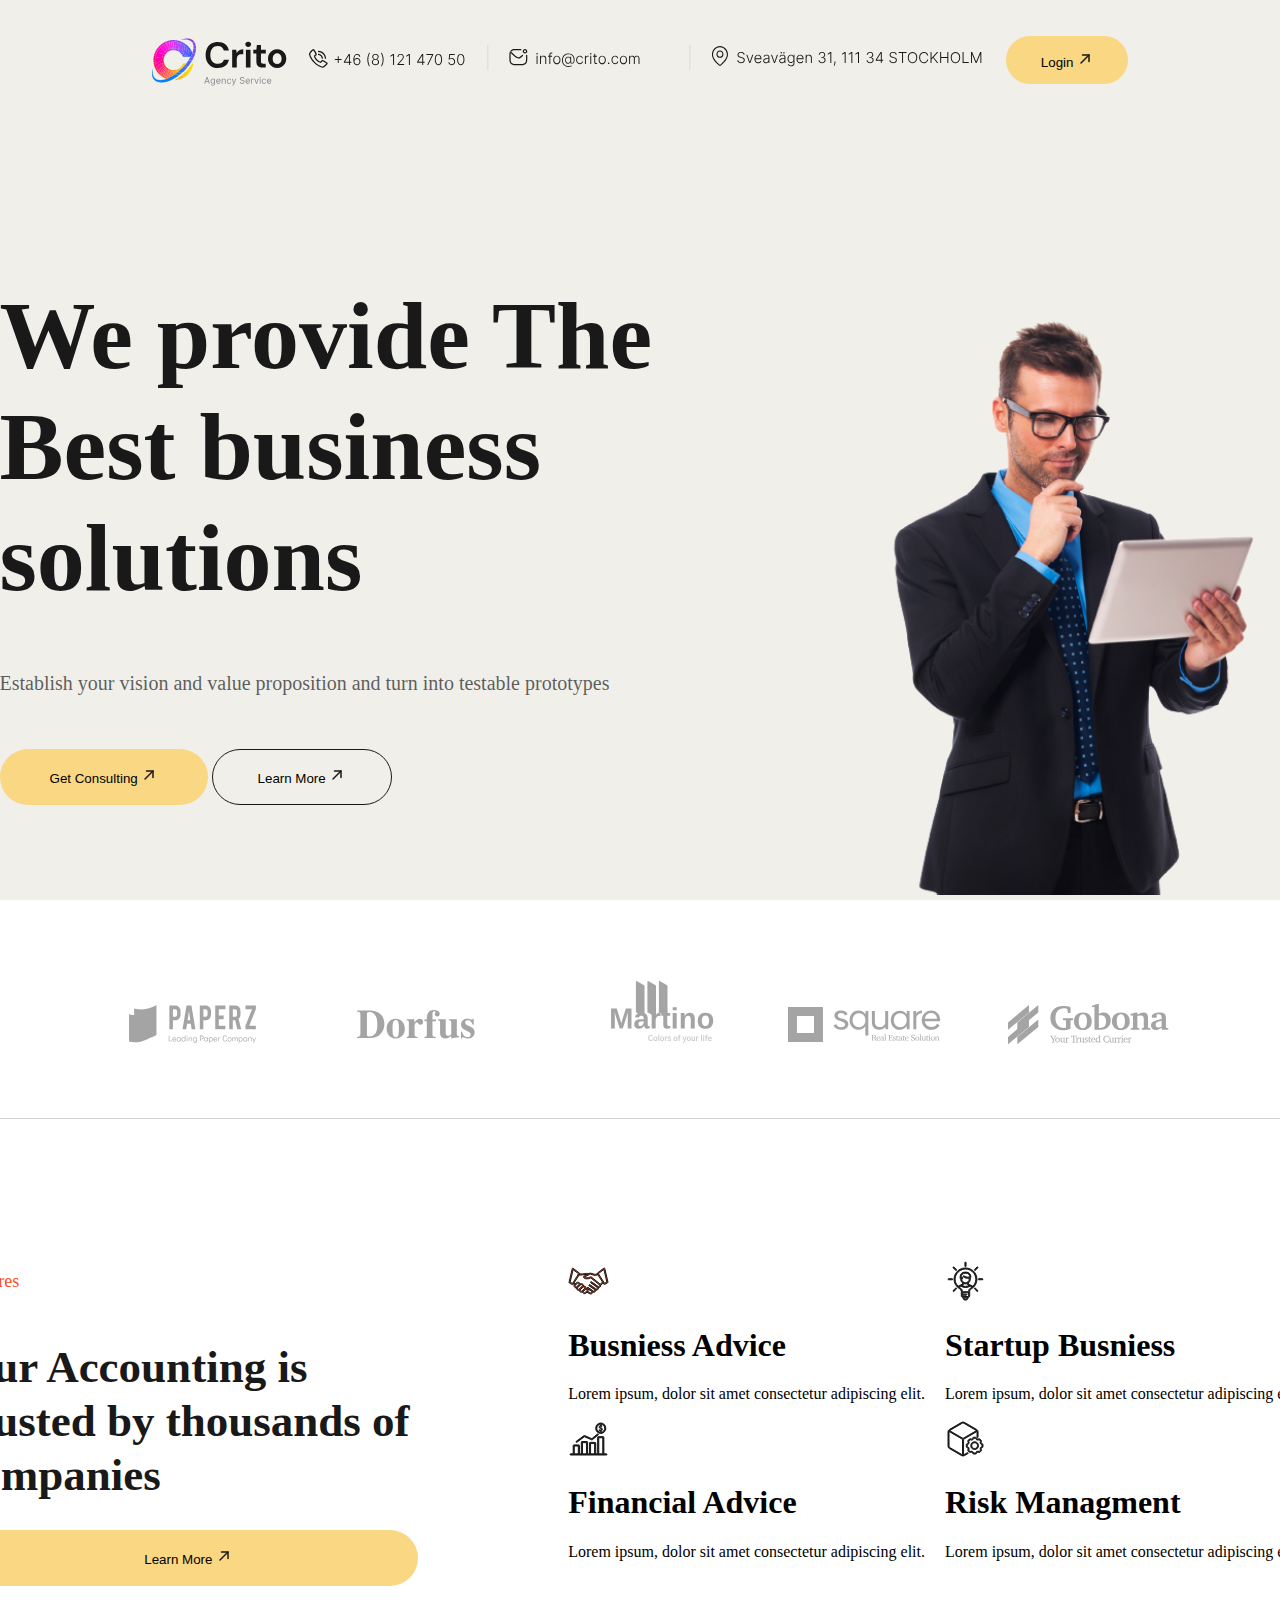
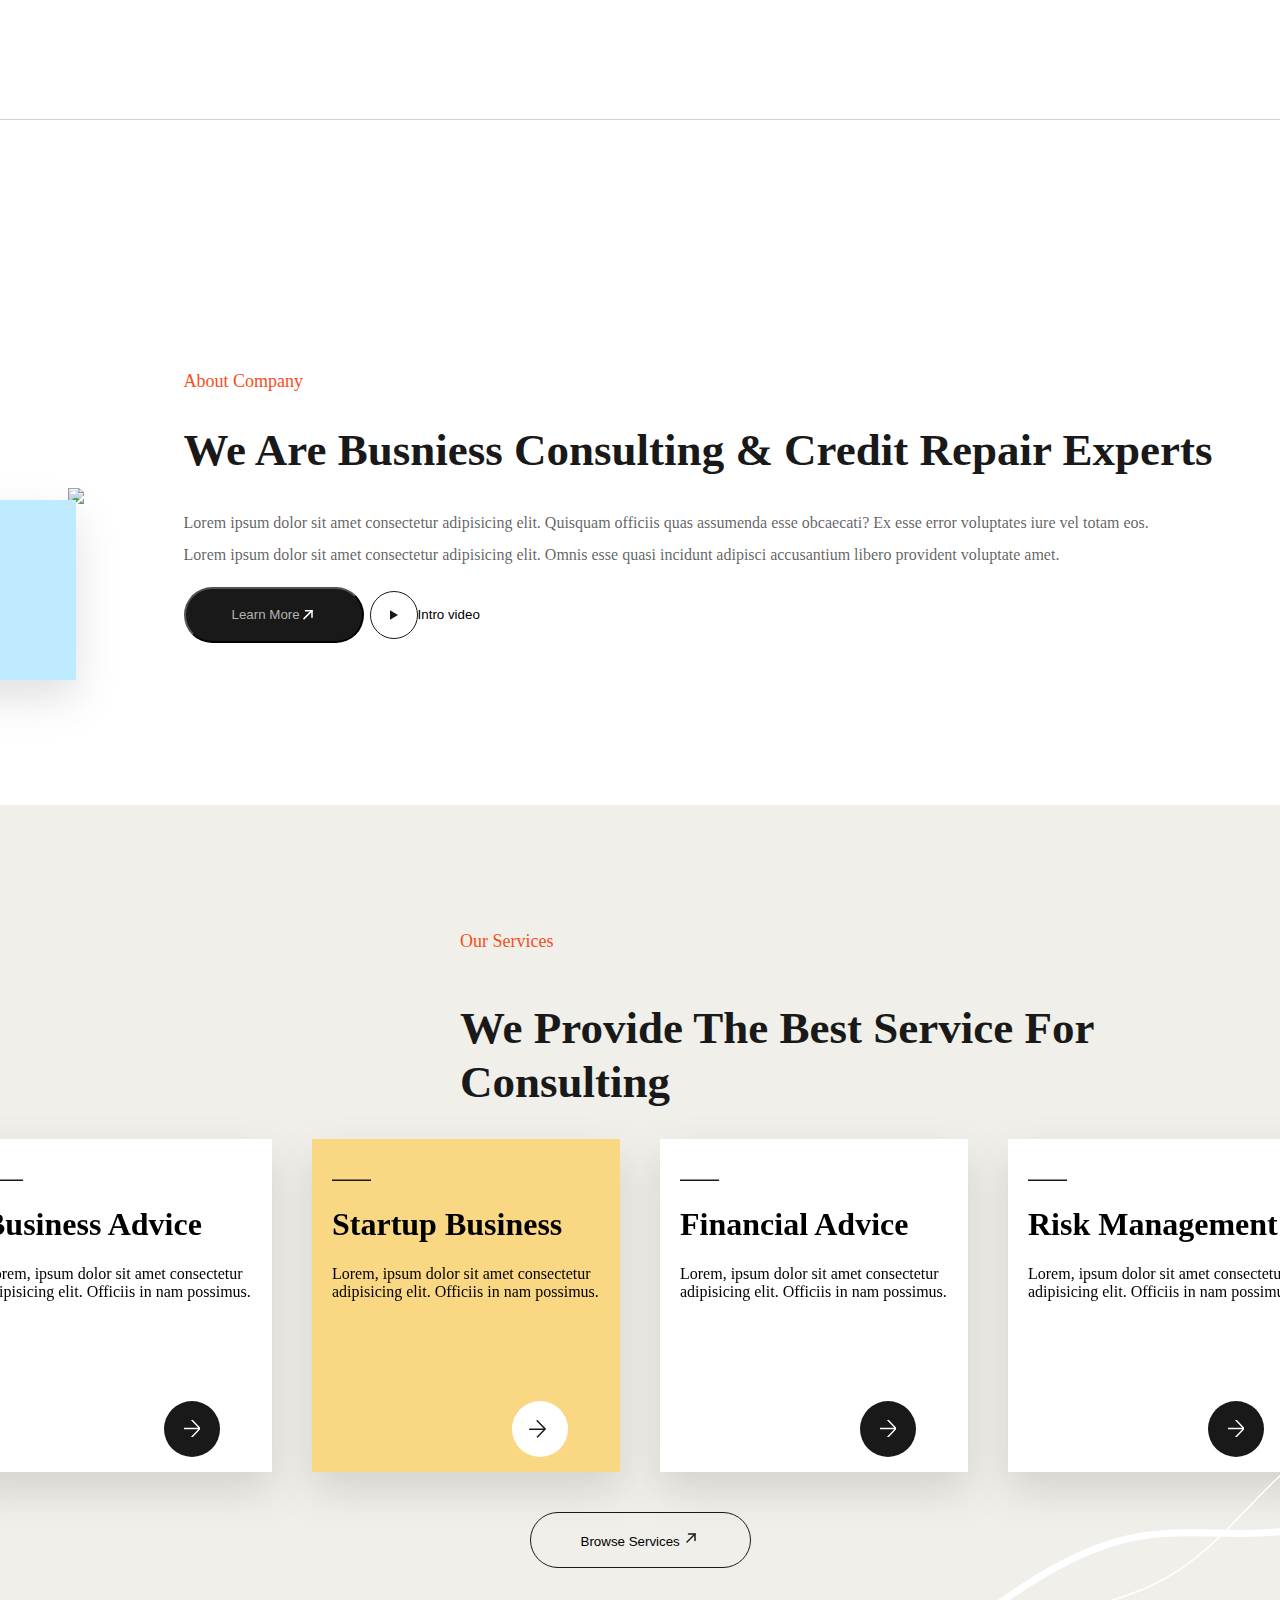
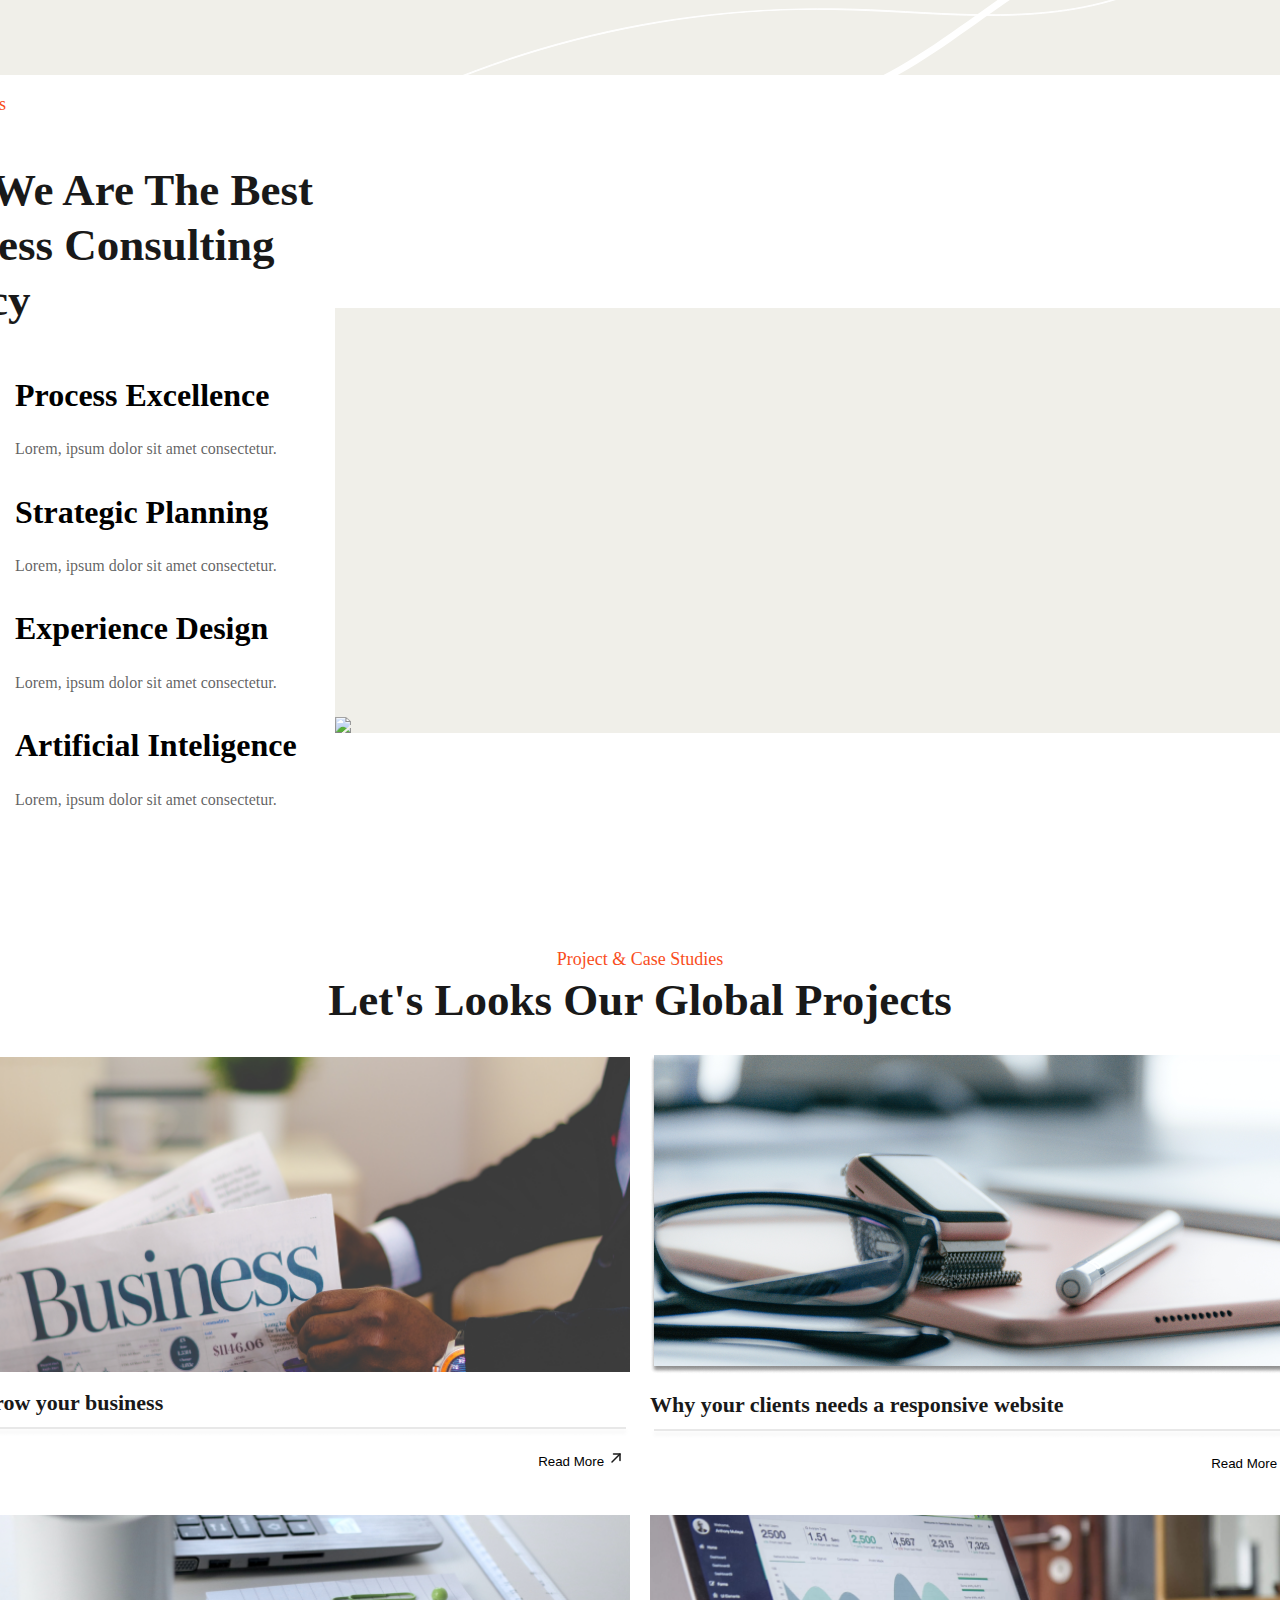
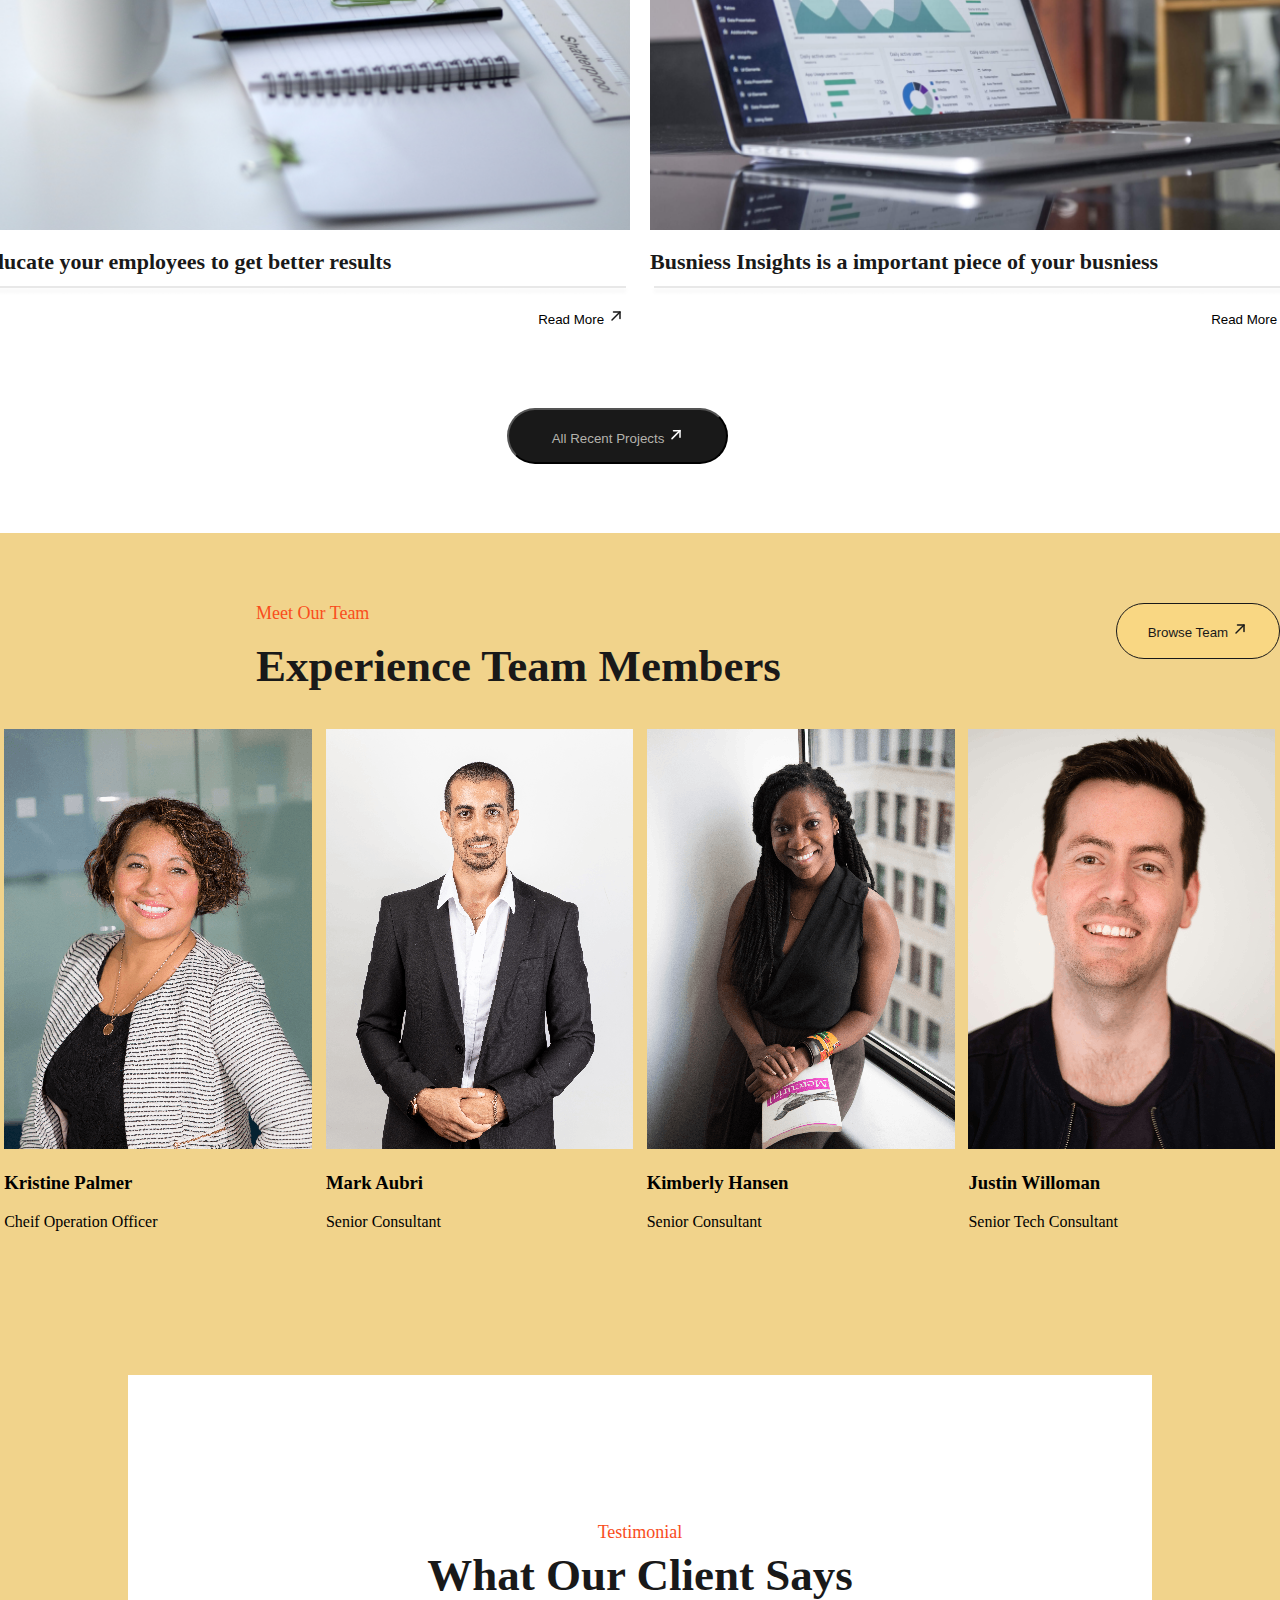
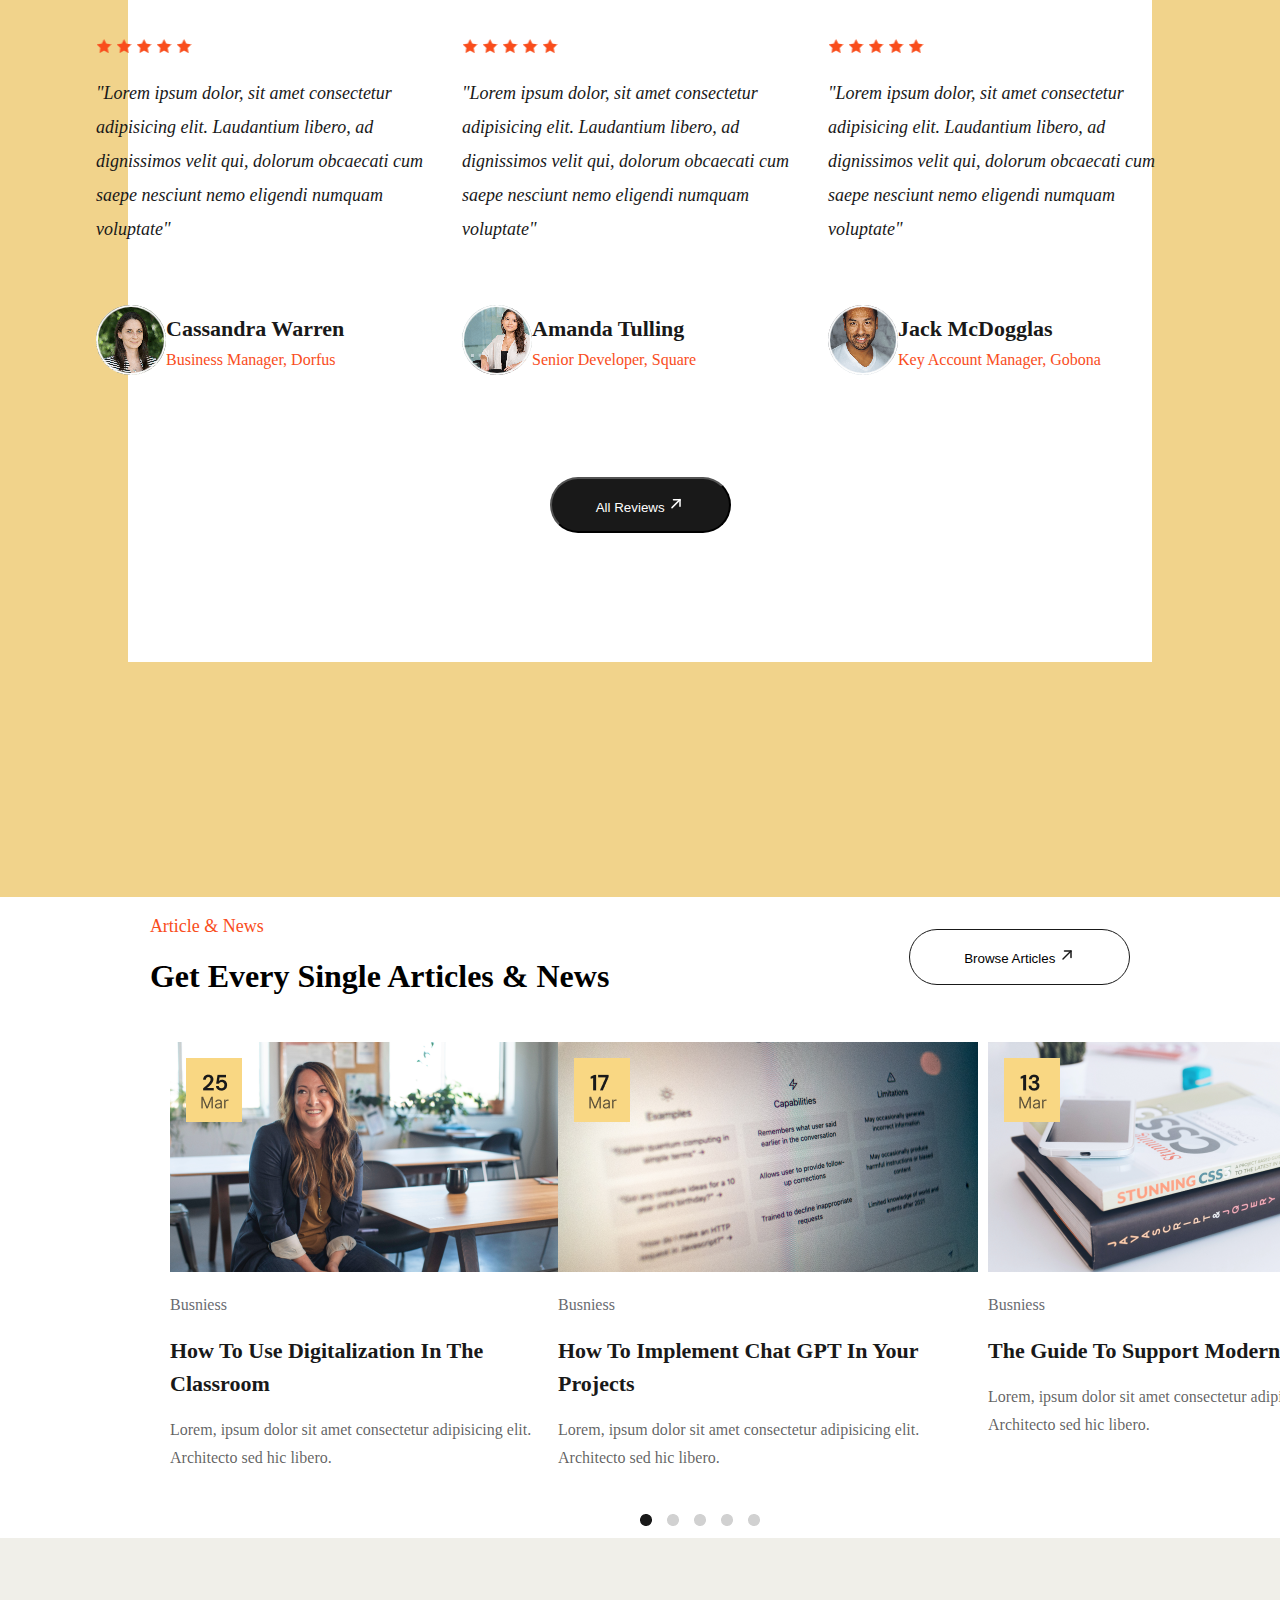
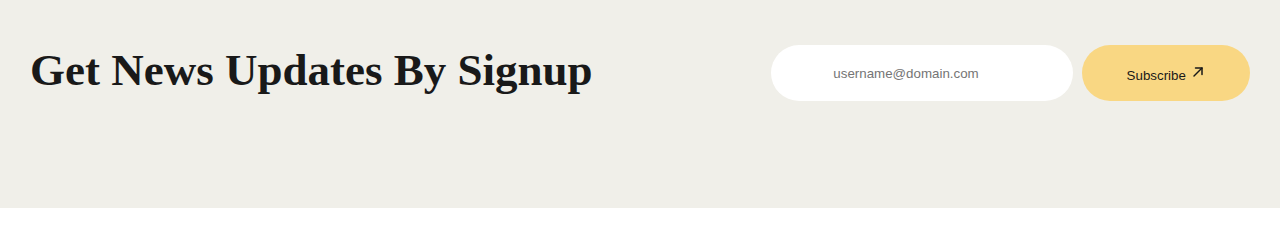
==== commit c093a62d: "finished newspaper and blog." ====
--- a/index.html
+++ b/index.html
@@ -394,5 +394,81 @@
         </button>
       </div>
     </div>
+
+    <div class="Blog">
+      <div class="blogContent">
+        <div class="blogTop">
+          <div class="blogTopText">
+            <p class="blogTopSub">Article & News</p>
+            <h1 class="blogtopTitle">Get Every Single Articles & News</h1>
+          </div>
+          <button class="blogButton">
+            Browse Articles <img src="./assets/hero/ArrowUp Right.svg" />
+          </button>
+        </div>
+
+        <div class="blogItems">
+          <div class="blogItem">
+            <img src="./assets/blog/EventOne.png" />
+            <p class="blogSub">Busniess</p>
+            <h1 class="blogTitle">
+              How To Use Digitalization In The Classroom
+            </h1>
+            <p class="blogText">
+              Lorem, ipsum dolor sit amet consectetur adipisicing elit.
+              Architecto sed hic libero.
+            </p>
+          </div>
+          <div class="blogItem2">
+            <img src="./assets/blog/EventTwo.png" />
+            <p class="blogSub">Busniess</p>
+            <h1 class="blogTitle">
+              How To Implement Chat GPT In Your Projects
+            </h1>
+            <p class="blogText">
+              Lorem, ipsum dolor sit amet consectetur adipisicing elit.
+              Architecto sed hic libero.
+            </p>
+          </div>
+          <div class="blogItem3">
+            <img src="./assets/blog/EventThree.png" />
+            <p class="blogSub">Busniess</p>
+            <h1 class="blogTitle">The Guide To Support Modern CSS Design</h1>
+            <p class="blogText">
+              Lorem, ipsum dolor sit amet consectetur adipisicing elit.
+              Architecto sed hic libero.
+            </p>
+          </div>
+        </div>
+        <img class="blogDot" src="./assets/blog/dot.png" />
+      </div>
+    </div>
+
+    <div class="Newspaper">
+      <h1 class="newsPaperText">Get News Updates By Signup</h1>
+      <div class="newsPaperRight">
+        <form class="emailForm">
+          <input
+            type="text"
+            id="emailForms"
+            name="fname"
+            placeholder="username@domain.com"
+            style="border: 0"
+            ,
+            width="100%"
+          />
+        </form>
+        <button class="buttonForm">
+          Subscribe <img src="./assets/hero/ArrowUp Right.svg" />
+        </button>
+      </div>
+    </div>
+
+    <div class="footer">
+      <div class="footerLeft">
+        <img src="" />
+        <p class="footerSub"></p>
+      </div>
+    </div>
   </body>
 </html>
--- a/styles.css
+++ b/styles.css
@@ -665,6 +665,7 @@
 .Team {
   display: flex;
   flex-direction: column;
+  width: 100%;
   height: 1964px;
   background: rgba(240, 208, 130, 0.93);
 }
@@ -674,6 +675,7 @@
   flex-direction: column;
   justify-content: center;
   margin-right: 5%;
+  margin-top: 5%;
 }
 .textButton {
   display: flex;
@@ -721,10 +723,9 @@
   display: grid;
   grid-template-columns: repeat(4, 1fr);
   grid-template-rows: 1fr;
-  grid-column-gap: 20px;
+  grid-column-gap: 5px;
   grid-row-gap: 0px;
-  margin-top: 5%;
-  margin-left: 7%;
+  justify-items: center;
 }
 
 .member1 {
@@ -838,7 +839,6 @@
   line-height: 34px;
   font-style: italic;
   text-align: left;
-  letter-spacing: -10px;
   color: #191919;
 }
 
@@ -866,3 +866,155 @@
   text-align: left;
   color: #f94d1c;
 }
+
+.Blog {
+  display: flex;
+  height: 641.6px;
+  width: 100%;
+}
+
+.blogItems {
+  display: grid;
+  grid-template-columns: repeat(3, 1fr);
+  grid-template-rows: 1fr;
+  grid-column-gap: 0px;
+  grid-row-gap: 0px;
+  gap: 10px;
+  margin-left: 10%;
+  margin-top: 2%;
+}
+
+.blogItem {
+  grid-area: 1 / 1 / 2 / 2;
+  margin-left: 10%;
+}
+.blogItem2 {
+  grid-area: 1 / 2 / 2 / 3;
+}
+.blogItem3 {
+  grid-area: 1 / 3 / 2 / 4;
+}
+
+.blogSub {
+  font-family: "Inter";
+  font-size: 16px;
+  font-weight: normal;
+  line-height: 26px;
+  font-style: normal;
+  text-align: left;
+  color: #6a6c71;
+}
+
+.blogTitle {
+  font-family: "DM Sans";
+  font-size: 22px;
+  font-weight: bold;
+  line-height: 33px;
+  font-style: normal;
+  text-align: left;
+  color: #191919;
+}
+
+.blogText {
+  font-family: "Inter";
+  font-size: 16px;
+  font-weight: normal;
+  line-height: 28px;
+  font-style: normal;
+  text-align: left;
+  color: rgba(25, 25, 25, 0.7);
+}
+
+.blogButton {
+  width: 221px;
+  height: 56px;
+  border-color: #191919;
+  border-width: 1px;
+  border-style: solid;
+  border-radius: 40px;
+  background: #ffffff;
+}
+
+.blogTop {
+  display: flex;
+  flex-direction: row;
+  align-items: center;
+  justify-content: space-around;
+}
+
+.blogDot {
+  margin-top: 2%;
+  margin-left: 50%;
+}
+
+.blogTopTitle {
+  width: 797px;
+  height: 60px;
+  font-family: "DM Sans";
+  font-size: 45px;
+  font-weight: bold;
+  line-height: 55px;
+  font-style: normal;
+  text-align: left;
+  color: #191919;
+}
+
+.blogTopSub {
+  width: 132px;
+  height: 22px;
+
+  font-family: "Inter";
+  font-size: 18px;
+  font-weight: 500;
+  line-height: 22px;
+  font-style: normal;
+  text-align: left;
+  color: #f94d1c;
+}
+
+.Newspaper {
+  display: flex;
+  width: 100%;
+  height: 270px;
+  flex-direction: row;
+  background: #f0efe9;
+  justify-content: center;
+  align-items: center;
+}
+
+.newsPaperText {
+  width: 741px;
+  height: 60px;
+
+  font-family: "DM Sans";
+  font-size: 45px;
+  font-weight: bold;
+  line-height: 55px;
+  font-style: normal;
+  text-align: left;
+  color: #191919;
+}
+
+.newsPaperRight {
+  display: flex;
+}
+
+.buttonForm {
+  width: 171px;
+  height: 56px;
+  border-radius: 40px;
+  border-color: transparent;
+  background: #f9d783;
+  color: #191919;
+  margin-left: 2%;
+}
+
+.emailForm {
+  display: flex;
+  justify-content: center;
+  width: 308px;
+  height: 56px;
+  border-radius: 40px;
+
+  background: #ffffff;
+}
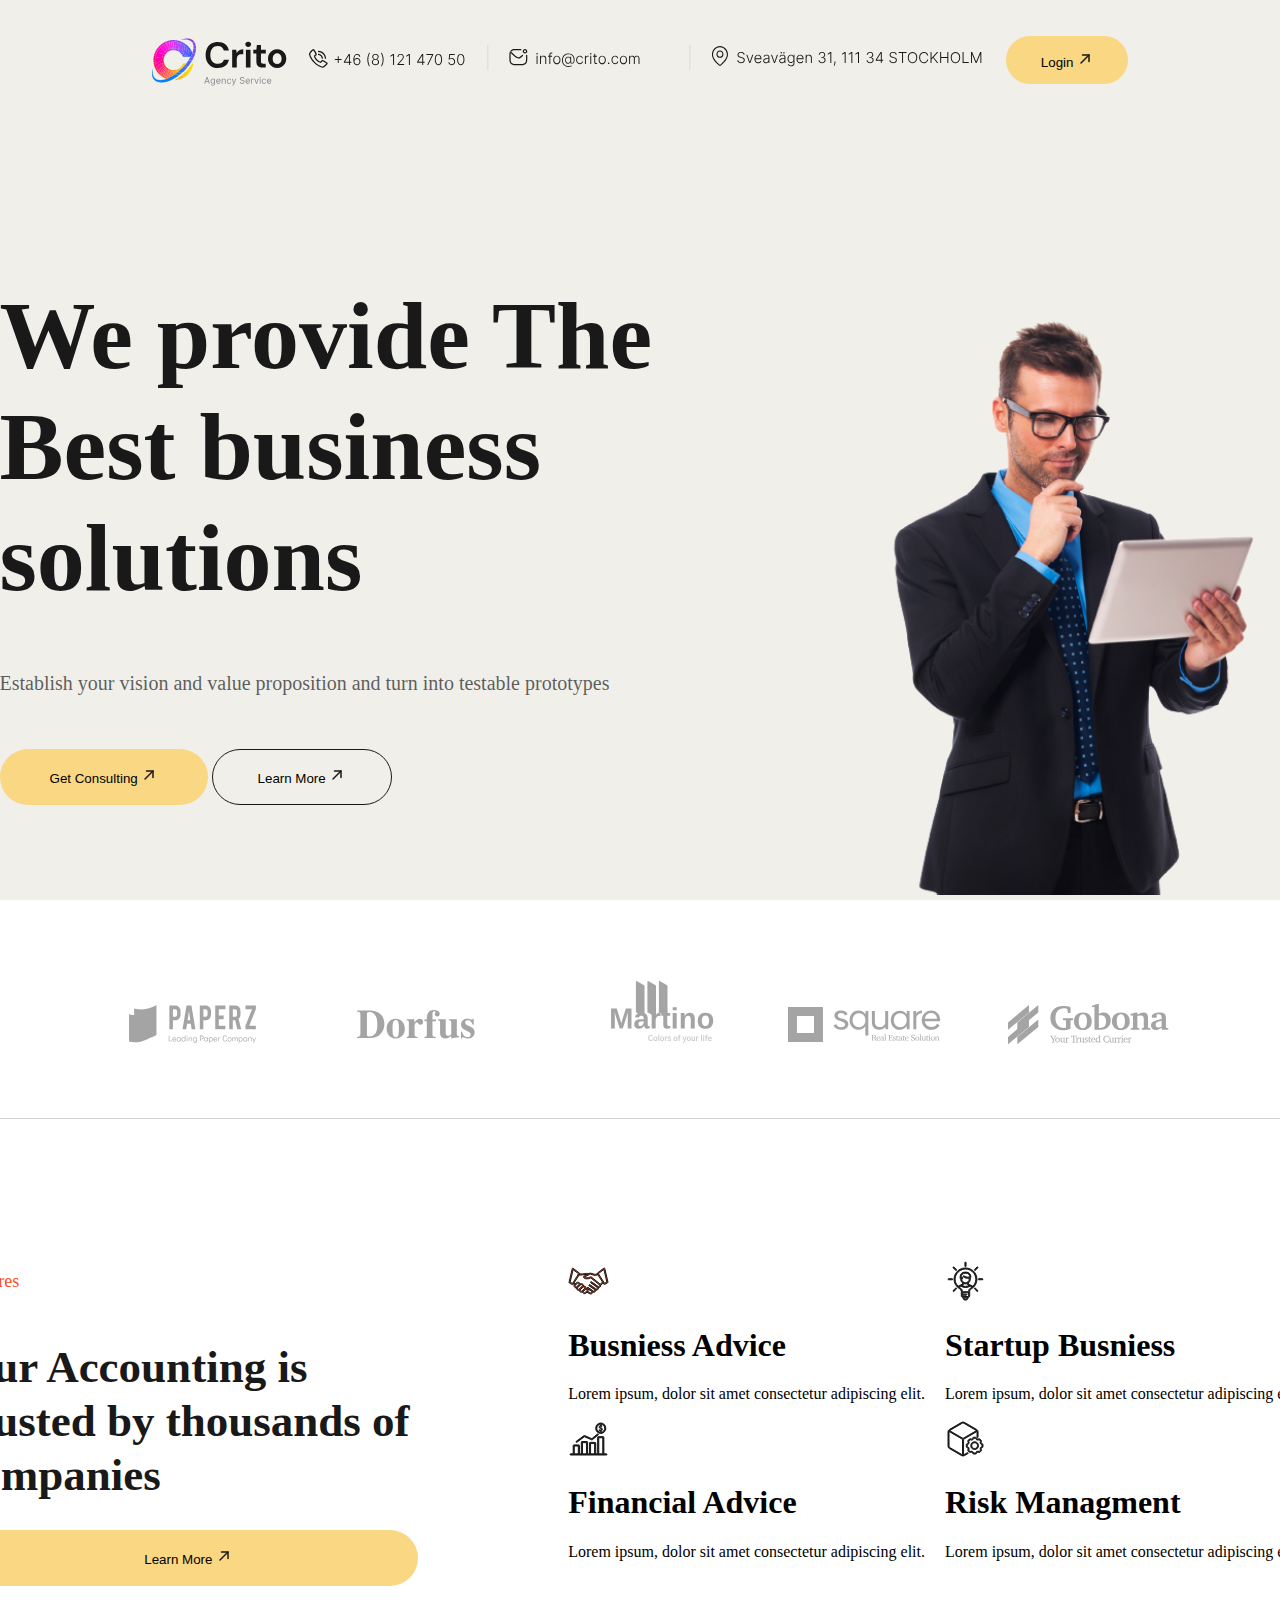
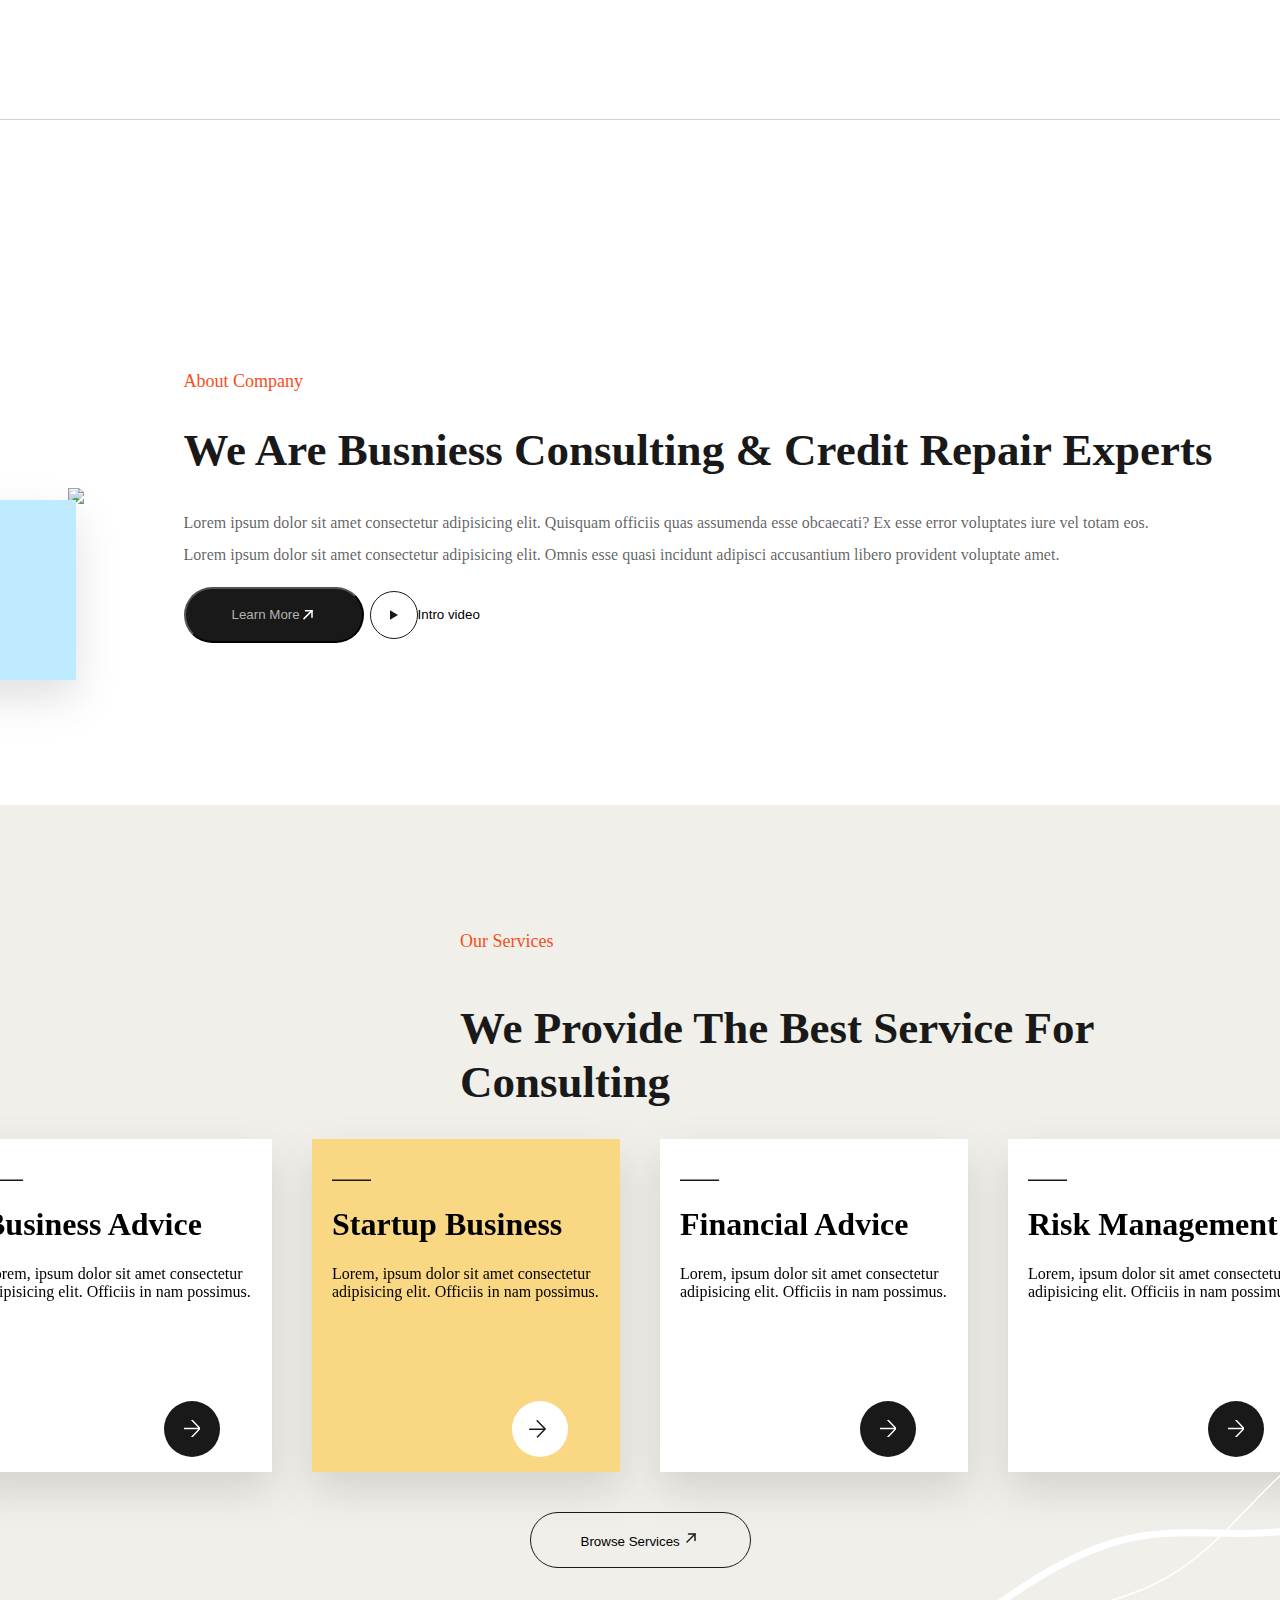
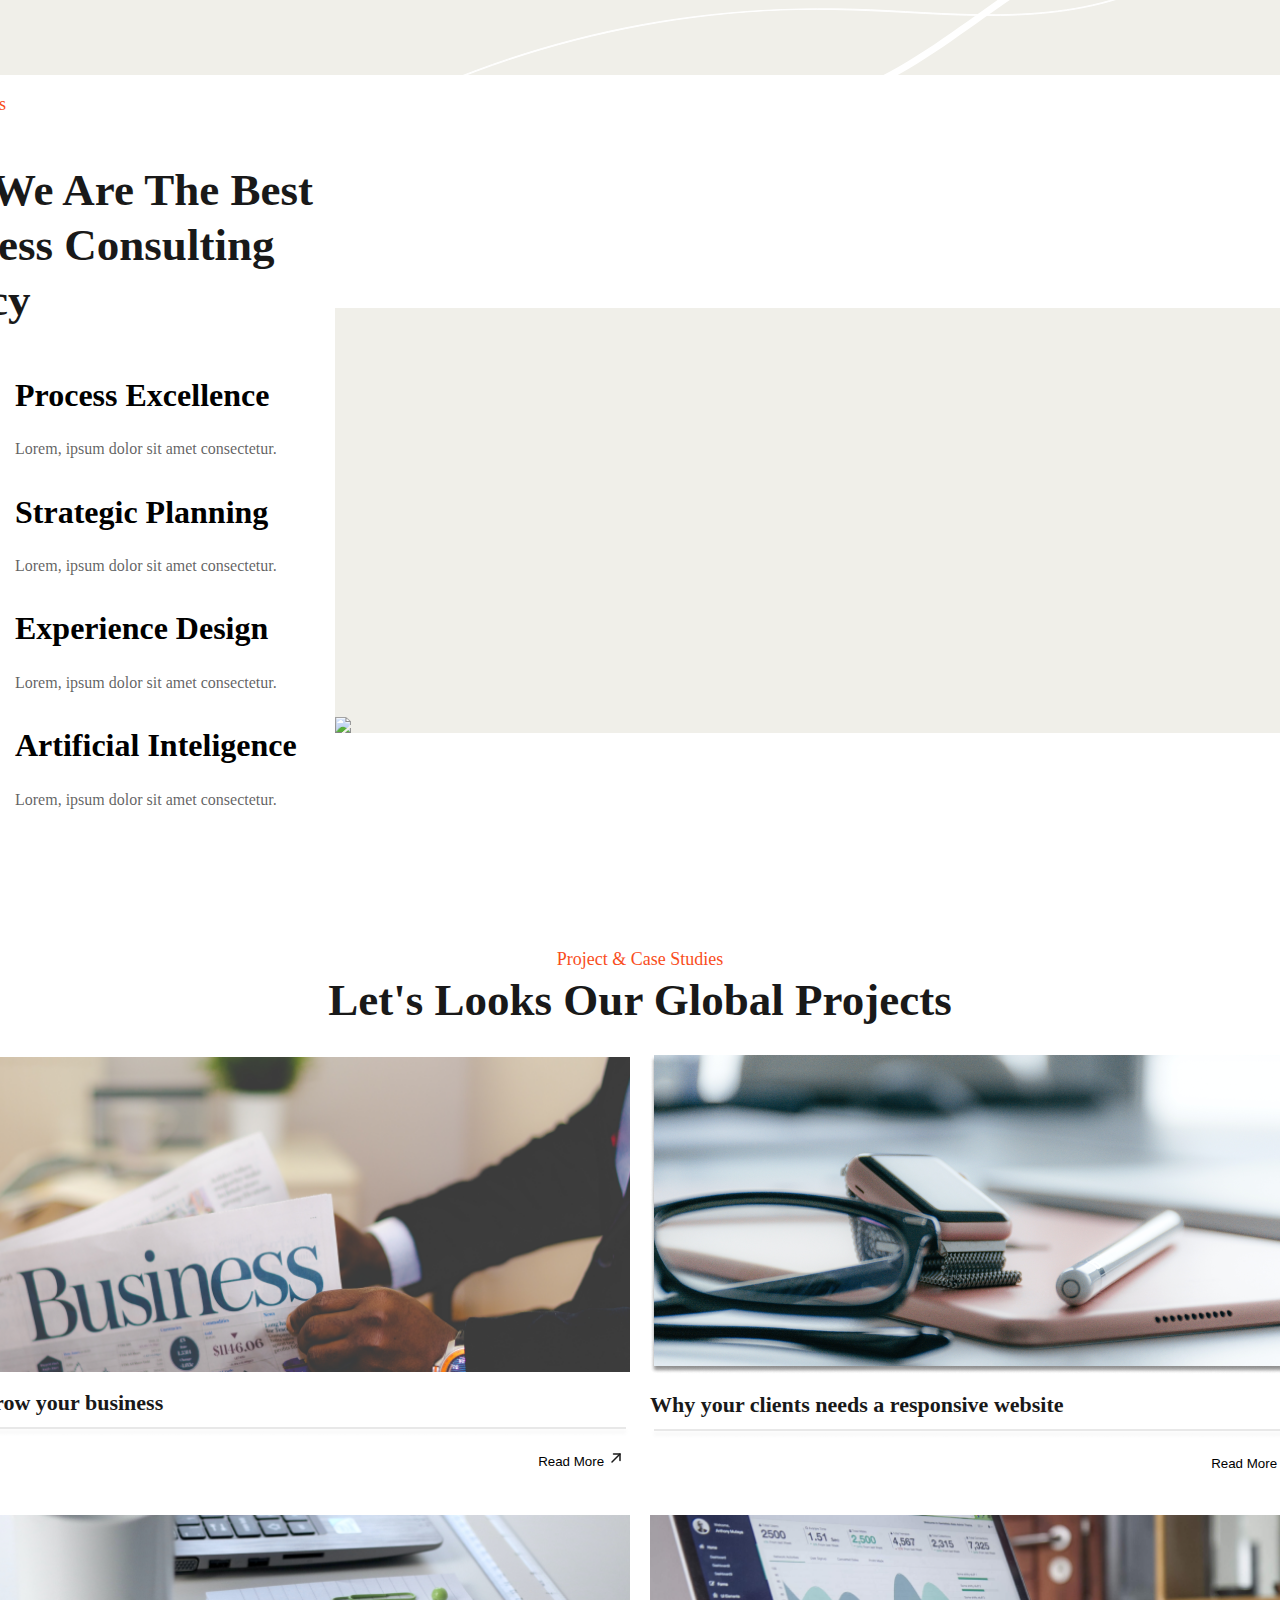
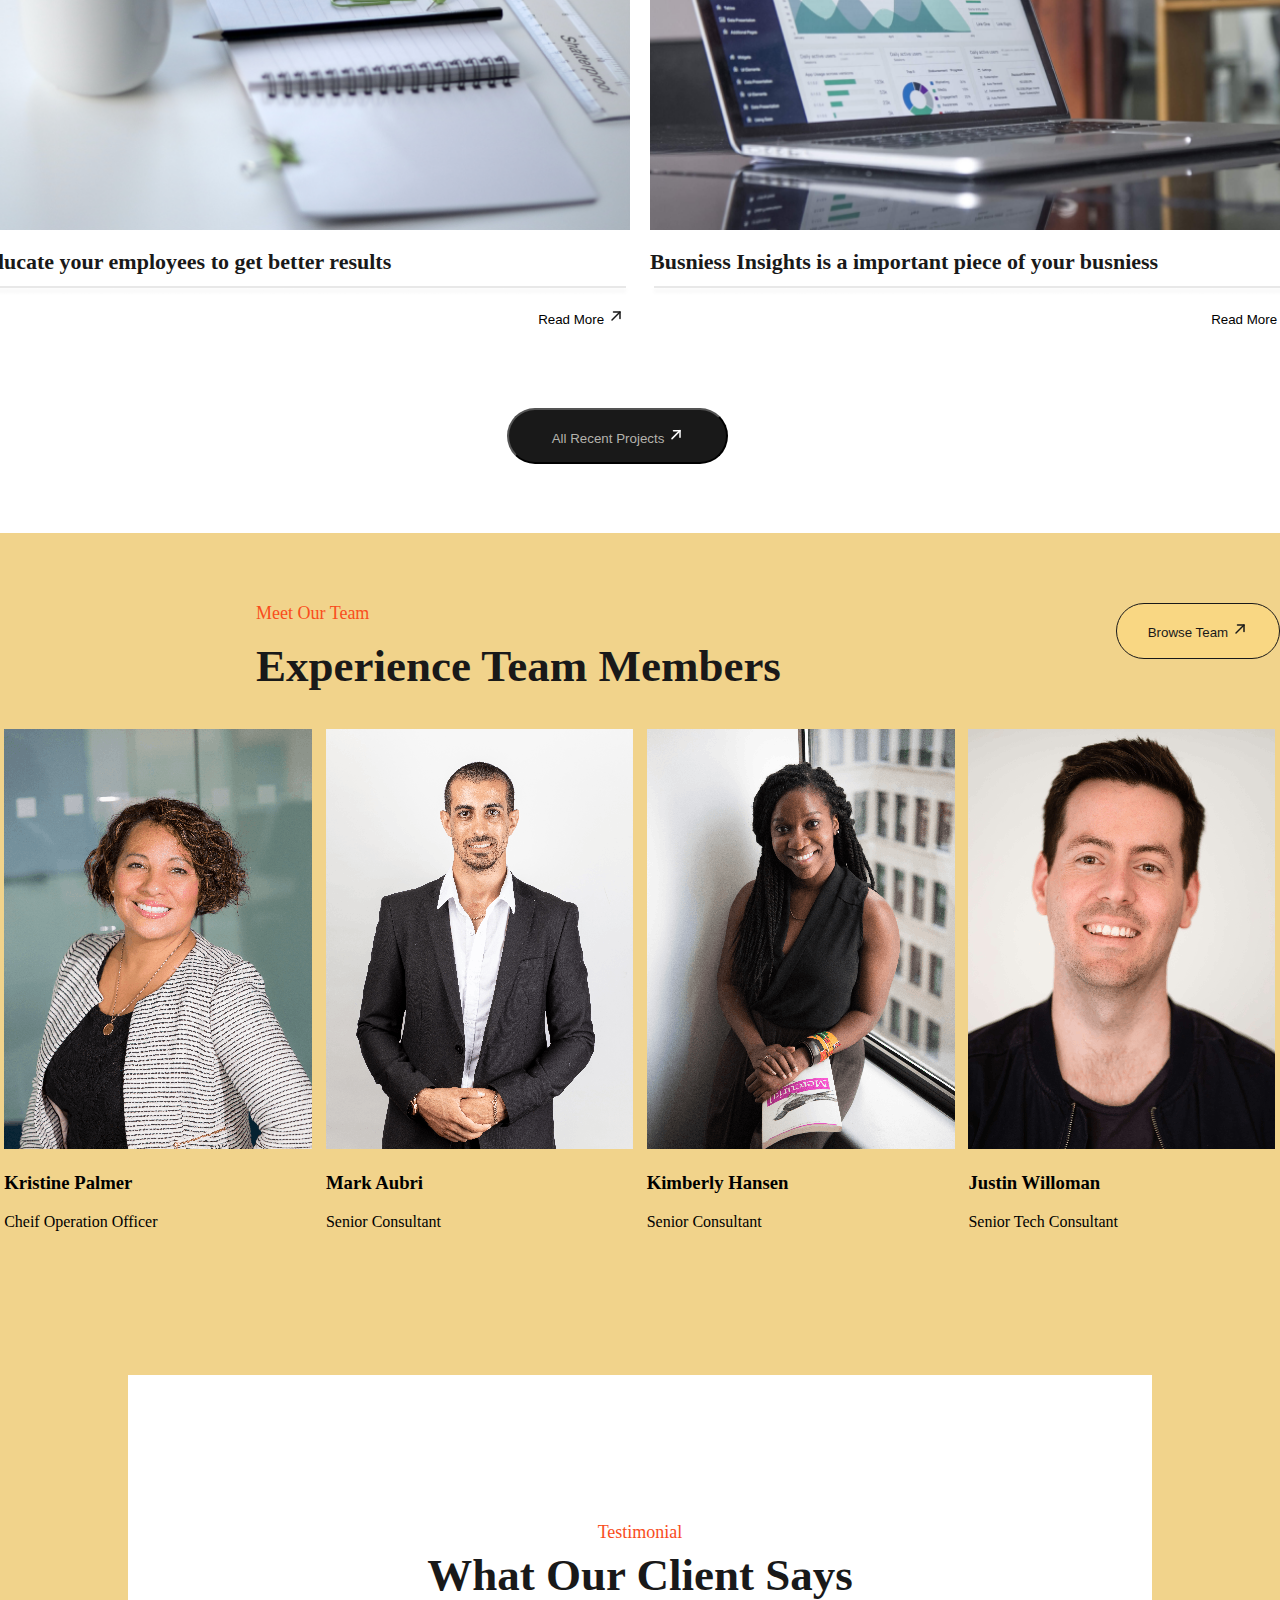
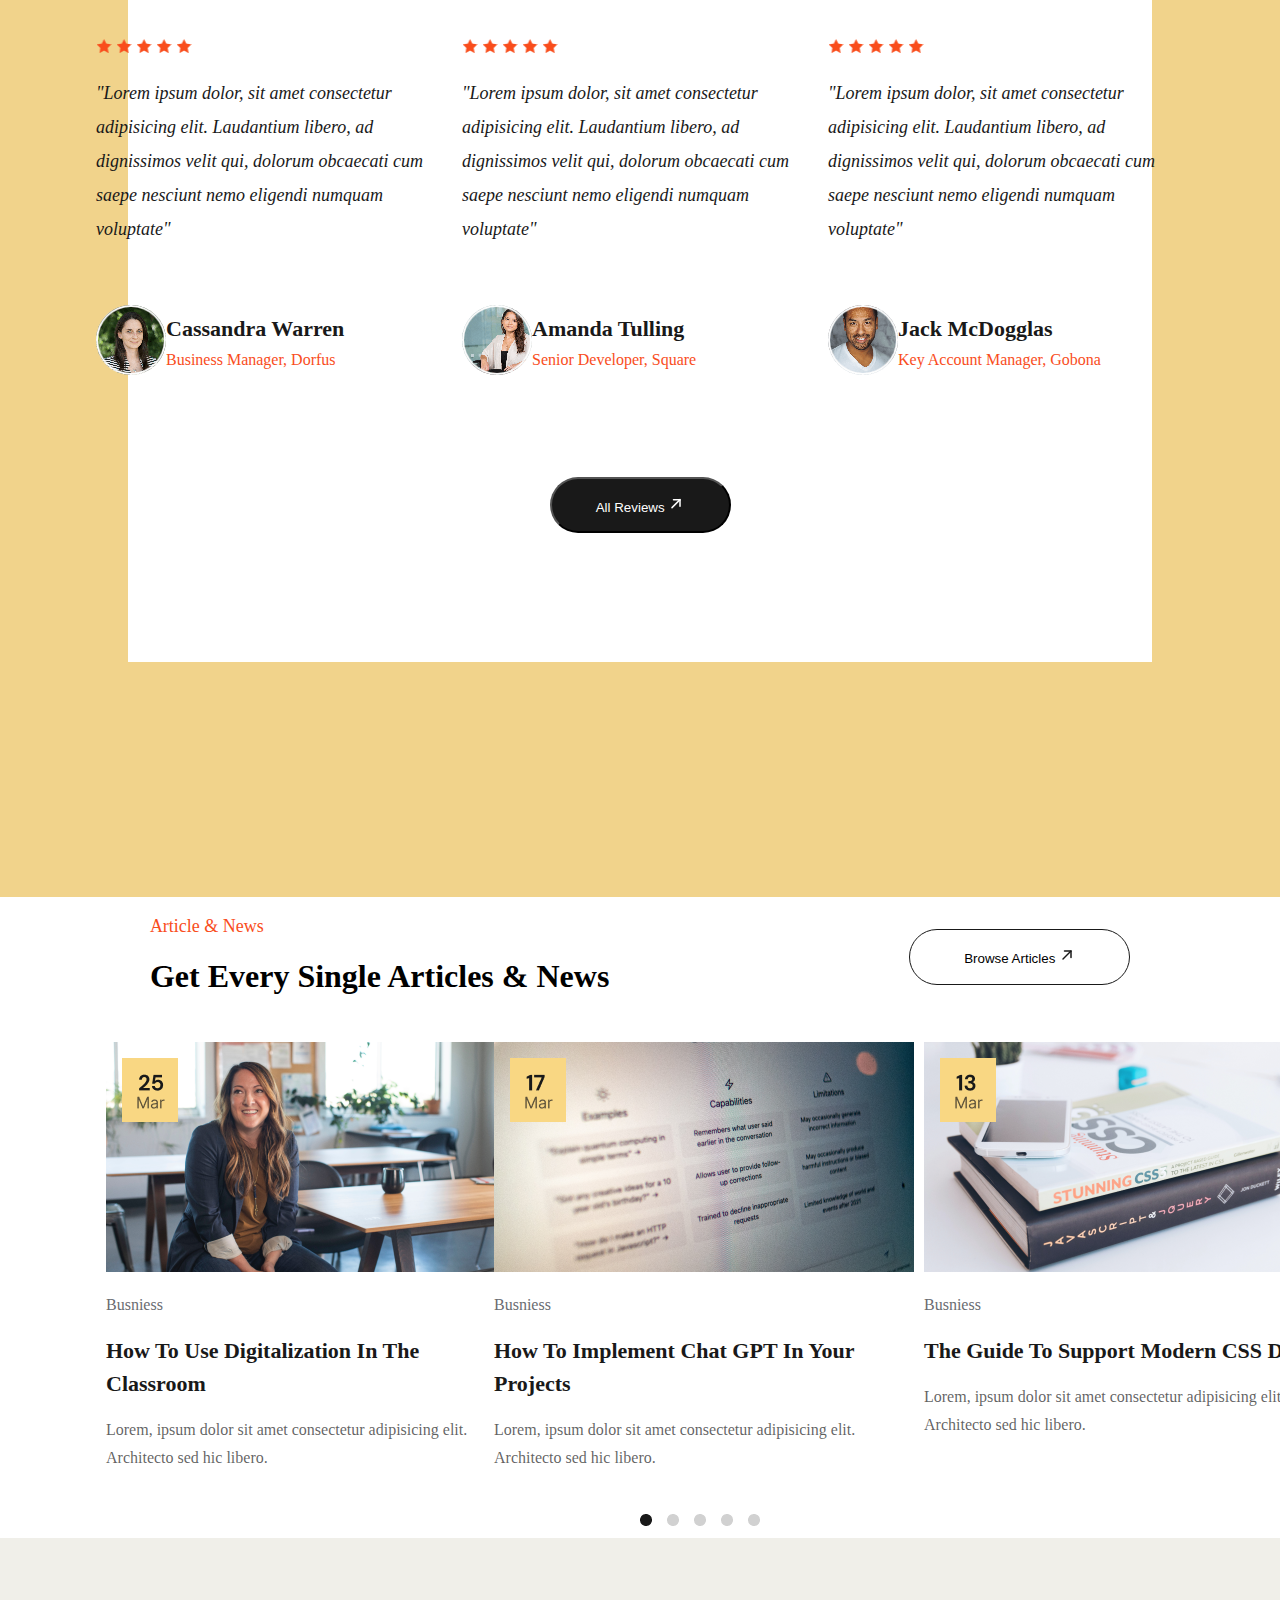
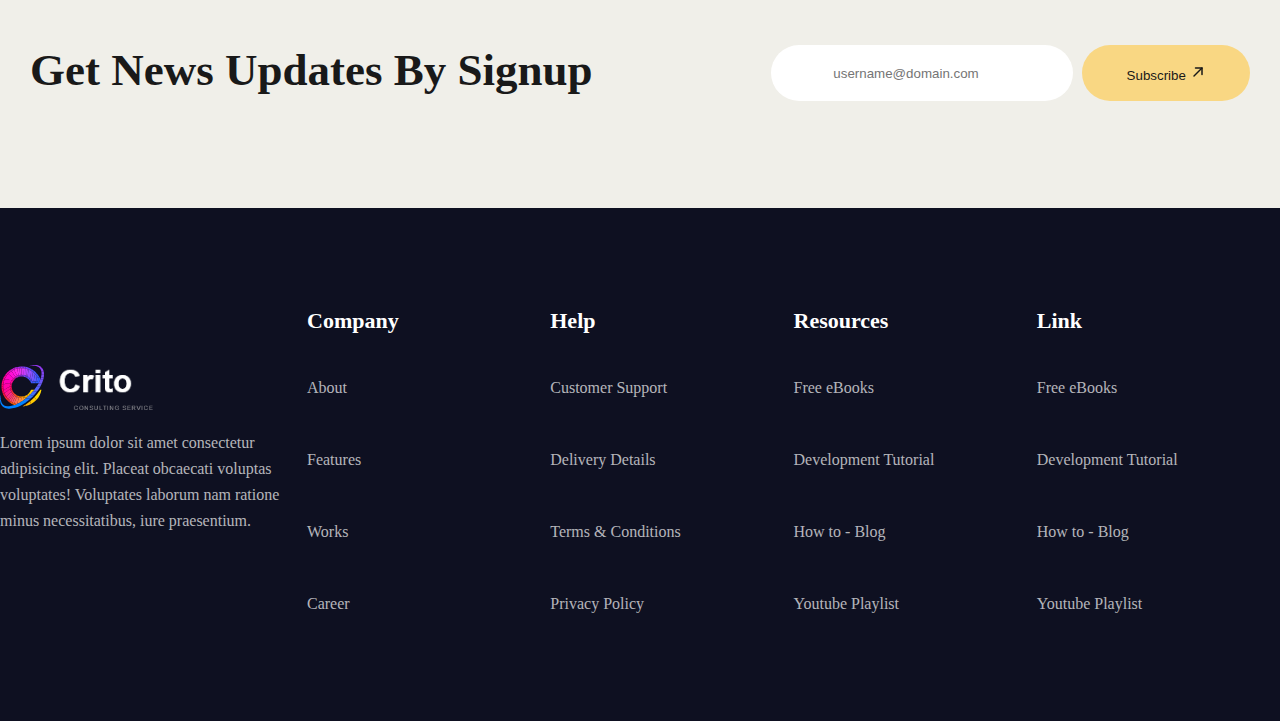
==== commit 4c90a33f: "almost done with footer" ====
--- a/index.html
+++ b/index.html
@@ -465,9 +465,51 @@
     </div>
 
     <div class="footer">
-      <div class="footerLeft">
-        <img src="" />
-        <p class="footerSub"></p>
+      <div class="footerBox">
+        <div class="footerRow1">
+          <img class="footerLogo" src="./assets/footer/Logo.svg " />
+          <p class="footerSub">
+            Lorem ipsum dolor sit amet consectetur adipisicing elit. Placeat
+            obcaecati voluptas voluptates! Voluptates laborum nam ratione minus
+            necessitatibus, iure praesentium.
+          </p>
+        </div>
+        <div class="footerRow2">
+          <h1 class="footerSection">Company</h1>
+          <div class="footerLinks">
+            <p class="footerLink">About</p>
+            <p class="footerLink">Features</p>
+            <p class="footerLink">Works</p>
+            <p class="footerLink">Career</p>
+          </div>
+        </div>
+        <div class="footerRow3">
+          <h1 class="footerSection">Help</h1>
+          <div class="footerLinks">
+            <p class="footerLink">Customer Support</p>
+            <p class="footerLink">Delivery Details</p>
+            <p class="footerLink">Terms & Conditions</p>
+            <p class="footerLink">Privacy Policy</p>
+          </div>
+        </div>
+        <div class="footerRow4">
+          <h1 class="footerSection">Resources</h1>
+          <div class="footerLinks">
+            <p class="footerLink">Free eBooks</p>
+            <p class="footerLink">Development Tutorial</p>
+            <p class="footerLink">How to - Blog</p>
+            <p class="footerLink">Youtube Playlist</p>
+          </div>
+        </div>
+        <div class="footerRow5">
+          <h1 class="footerSection">Link</h1>
+          <div class="footerLinks">
+            <p class="footerLink">Free eBooks</p>
+            <p class="footerLink">Development Tutorial</p>
+            <p class="footerLink">How to - Blog</p>
+            <p class="footerLink">Youtube Playlist</p>
+          </div>
+        </div>
       </div>
     </div>
   </body>
--- a/styles.css
+++ b/styles.css
@@ -871,6 +871,7 @@
   display: flex;
   height: 641.6px;
   width: 100%;
+  justify-content: center;
 }
 
 .blogItems {
@@ -882,6 +883,8 @@
   gap: 10px;
   margin-left: 10%;
   margin-top: 2%;
+  justify-content: center;
+
 }
 
 .blogItem {
@@ -1018,3 +1021,76 @@
 
   background: #ffffff;
 }
+
+
+.footer{
+  display: flex;
+  height: 513px;
+  width: 100%;
+  justify-content: center;
+  background: #0e1021
+}
+
+.footerLogo {
+  width: 176px;
+height: 53.3px;
+}
+
+.footerBox {
+  display: grid;
+  grid-template-columns: repeat(5, 1fr);
+  grid-template-rows: 1fr;
+  grid-column-gap: 0px;
+  grid-row-gap: -90%;
+  justify-content: center;
+  align-items: center;
+  }
+  
+    .footerRow1 { grid-area: 1 / 1 / 2 / 2; 
+    display: flex;
+    flex-direction: column;
+  
+  
+font-family: "Inter";
+font-size: 16px;
+font-weight: normal;
+line-height: 26px;
+font-style: normal;
+text-align: left;
+color: rgba(255,255,255,0.7 );}
+  .footerRow2  { grid-area: 1 / 2 / 2 / 3; }
+  .footerRow3 { grid-area: 1 / 3 / 2 / 4; }
+  .footerRow4  { grid-area: 1 / 4 / 2 / 5; }
+  .footerRow5  { grid-area: 1 / 5 / 2 / 6; }
+
+.footerSection{
+
+  font-family: "DM Sans";
+  font-size: 22px;
+  font-weight: bold;
+  line-height: 33px;
+  font-style: normal;
+  text-align: left;
+  color: #ffffff;
+}
+  
+  .footerLinks{
+    display: flex;
+    flex-direction: column;
+  }
+
+  .footerLink{
+    display: flex;
+    font-family: "Inter";
+  font-size: 16px;
+  font-weight: 500;
+  line-height: 40px;
+  font-style: normal;
+  text-align: left;
+  color: rgba(255,255,255,0.7 );
+  }
+
+  .footerSub{
+    width: 307px;
+height: 122px;
+  }